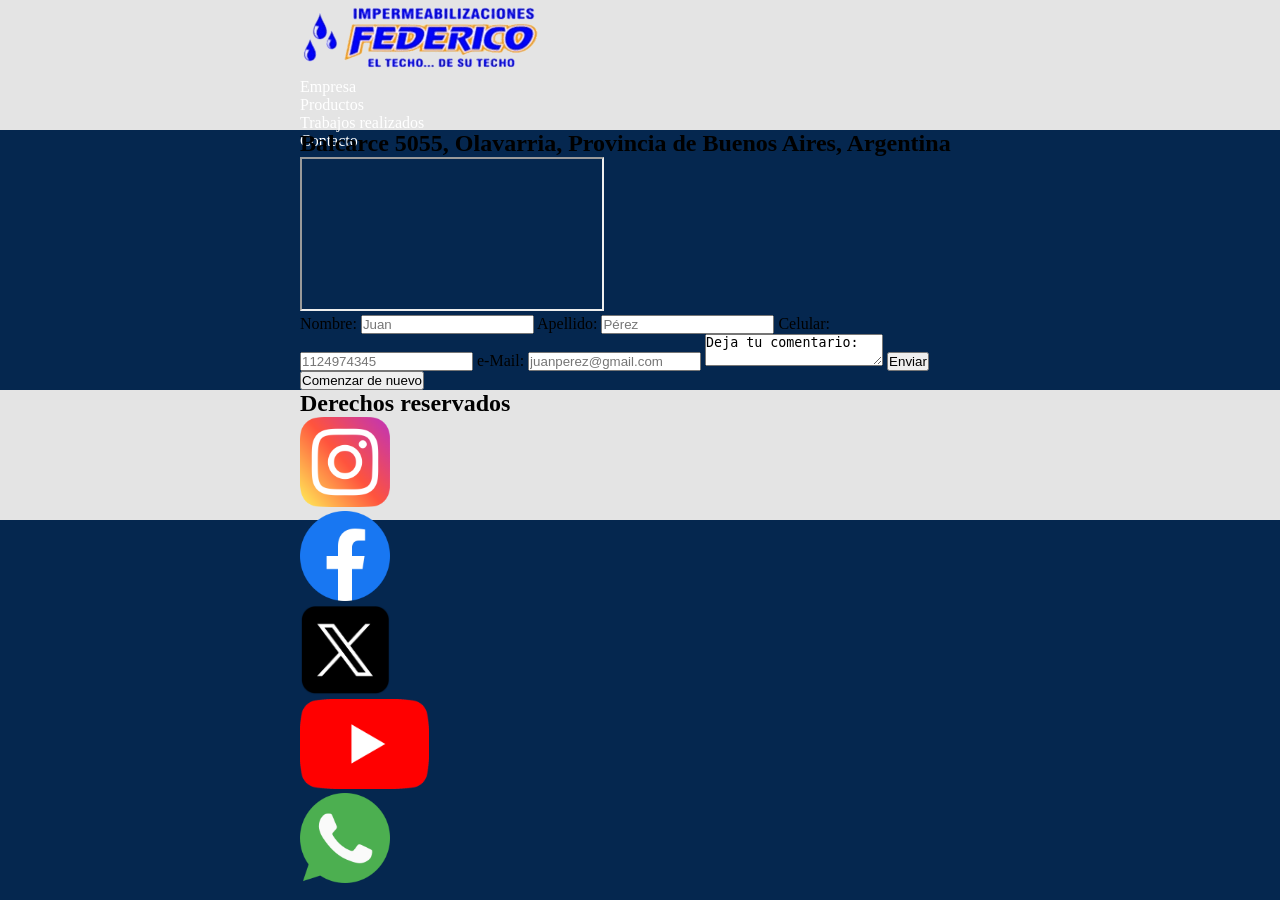
==== pages/contacto.html @ 958ae5ae "First commit of PreEntrega1FEDERICO" ====
<!DOCTYPE html>
<html lang="es-ar">

<head>
    <meta charset="UTF-8">
    <meta name="viewport" content="width=device-width, initial-scale=1.0">
    <title>Impermeabilizaciones Federico - Contacto</title>
    <link rel="stylesheet" href="../styles/styles.css">
</head>

<body>
    <header>
        <section class="margen">
            <a href="../index.html">
                <img src="../assets/logos/federicoLogoSP.png" alt="Logo de Impermeabilizaciones Federico">
            </a>
            <nav>
                <ul>
                    <li>
                        <a href="./empresa.html">Empresa</a>
                    </li>
                    <li>
                        <a href="./productos.html">Productos</a>
                    </li>
                    <li>
                        <a href="./trabajos.html">Trabajos realizados</a>
                    </li>
                    <li>
                        <a href="./contacto.html">Contacto</a>
                    </li>
                </ul>
            </nav>
        </section>
    </header>
    <main>
        <section class="margen">
            <article>
                <h2>Balcarce 5055, Olavarria, Provincia de Buenos Aires, Argentina</h2>
                <iframe
                    src="https://www.google.com/maps/embed?pb=!1m18!1m12!1m3!1d3190.0007997643816!2d-60.31307872415648!3d-36.91424527221489!2m3!1f0!2f0!3f0!3m2!1i1024!2i768!4f13.1!3m3!1m2!1s0x959445c58b6c4fb1%3A0x9a59f2b6dbb74afc!2sImpermeabilizaciones%20Federico!5e0!3m2!1sen!2sar!4v1769542263899!5m2!1sen!2sar"
                    allowfullscreen="" loading="lazy" referrerpolicy="no-referrer-when-downgrade"></iframe>
            </article>

            <form>
                <label>Nombre:</label>
                <input type="text" placeholder="Juan">

                <label>Apellido:</label>
                <input type="text" placeholder="Pérez">

                <label>Celular:</label>
                <input type="number" placeholder="1124974345">

                <label>e-Mail:</label>
                <input type="email" placeholder="juanperez@gmail.com">

                <textarea>Deja tu comentario:</textarea>

                <input type="submit" value="Enviar">
                <input type="reset" value="Comenzar de nuevo">

            </form>
        </section>
    </main>

    <footer>
        <section class="margen">
            <h2>Derechos reservados</h2>
            <nav>
                <ul>
                    <li>
                        <a href="https://www.instagram.com/" target="_blank">
                            <img src="../assets/logos/instagram.png" alt="Logo de Instagram" class="redes">
                        </a>
                    </li>
                    <li>
                        <a href="https://www.facebook.com/" target="_blank">
                            <img src="../assets/logos/facebook.png" alt="Logo de Facebook" class="redes">
                        </a>
                    </li>
                    <li>
                        <a href="https://www.x.com/" target="_blank">
                            <img src="../assets/logos/x.png" alt="Logo de X (Twitter)" class="redes">
                        </a>
                    </li>
                    <li>
                        <a href="https://www.youtube.com/" target="_blank">
                            <img src="../assets/logos/yt.png" alt="Logo de Youtube" class="redes">
                        </a>
                    </li>
                    <li>
                        <a href="https://web.whatsapp.com/" target="_blank">
                            <img src="../assets/logos/whatsapp.png" alt="Logo de Whatsapp" class="redes">
                        </a>
                    </li>
                </ul>
            </nav>
        </section>
    </footer>
</body>

</html>
---- styles/styles.css ----
@import url('https://fonts.googleapis.com/css2?family=Libre+Baskerville:ital,wght@0,400..700;1,400..700&display=swap');
/* reset */
*{
    margin: 0;
    padding: 0;
    box-sizing: border-box;
}
body{
    background-color: rgba(5, 39, 79, 1);
}
header, footer{
    background-color: rgb(228, 228, 228);
    height: 130px;
}
.margen{
    margin-left: 300px;
    margin-right: 300px;
}
/* .fondo{
    background: linear-gradient(to right, rgb(255, 255, 255), 60%, transparent), url(../assets/fondoRollos.jpeg);
    background-size: cover;
    background-position: center;
    height: auto;
} */

p{
    font-family: Libre Baskerville, serif;
    font-size: 1.5rem;
}

.logo{
    height: auto;
    width: 10vw;
}

li{
    list-style: none;
}

a{
    color: rgb(255, 255, 255);
    text-decoration: none;
}

.redes{
    height: 10vh;
    width: auto;
}
.trabajos{
    height: auto;
    width: 20vw;
}
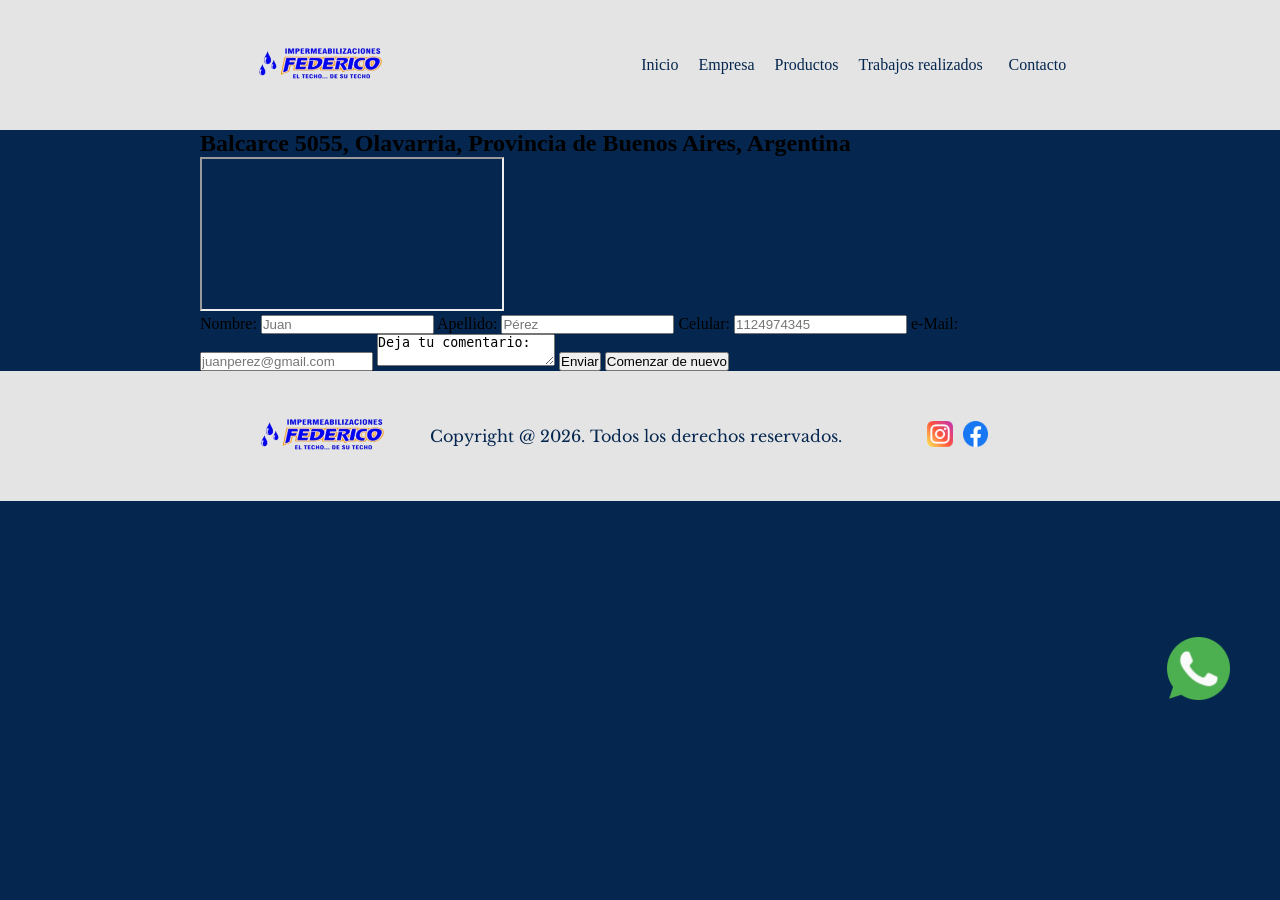
==== commit 6e705a67: "Agregue contenido al archivo index y a la seccion empresa, ademas los hice responsive para tablet" ====
--- a/pages/contacto.html
+++ b/pages/contacto.html
@@ -10,12 +10,17 @@
 
 <body>
     <header>
-        <section class="margen">
+        <section class="col-header2">
             <a href="../index.html">
-                <img src="../assets/logos/federicoLogoSP.png" alt="Logo de Impermeabilizaciones Federico">
+                <img src="../assets/logos/federicoLogoSP.png" alt="Logo de Impermeabilizaciones Federico" class="logo">
             </a>
+        </section>
+        <section class="col-header4">
             <nav>
-                <ul>
+                <ul class="barra">
+                    <li>
+                        <a href="../index.html">Inicio</a>
+                    </li>
                     <li>
                         <a href="./empresa.html">Empresa</a>
                     </li>
@@ -33,6 +38,9 @@
         </section>
     </header>
     <main>
+        <a href="https://www.whatsapp.com/" target="_blank">
+            <img src="../assets/logos/whatsapp.png" alt="Logo de whatsapp" class="wpp">
+        </a>
         <section class="margen">
             <article>
                 <h2>Balcarce 5055, Olavarria, Provincia de Buenos Aires, Argentina</h2>
@@ -64,33 +72,25 @@
     </main>
 
     <footer>
-        <section class="margen">
-            <h2>Derechos reservados</h2>
+        <section class="col-header2">
+            <a href="../index.html">
+                <img src="../assets/logos/federicoLogoSP.png" alt="Logo de Impermeabilizaciones Federico" class="logo">
+            </a>
+        </section>
+        <section class="col-header3">
+            <p>Copyright @ 2026. Todos los derechos reservados.</p>
+        </section>
+        <section class="col-header4">
             <nav>
-                <ul>
+                <ul class="redesPadre">
                     <li>
                         <a href="https://www.instagram.com/" target="_blank">
-                            <img src="../assets/logos/instagram.png" alt="Logo de Instagram" class="redes">
+                            <img src="../assets/logos/instagram.png" alt="Logo de Instagram">
                         </a>
                     </li>
                     <li>
                         <a href="https://www.facebook.com/" target="_blank">
-                            <img src="../assets/logos/facebook.png" alt="Logo de Facebook" class="redes">
-                        </a>
-                    </li>
-                    <li>
-                        <a href="https://www.x.com/" target="_blank">
-                            <img src="../assets/logos/x.png" alt="Logo de X (Twitter)" class="redes">
-                        </a>
-                    </li>
-                    <li>
-                        <a href="https://www.youtube.com/" target="_blank">
-                            <img src="../assets/logos/yt.png" alt="Logo de Youtube" class="redes">
-                        </a>
-                    </li>
-                    <li>
-                        <a href="https://web.whatsapp.com/" target="_blank">
-                            <img src="../assets/logos/whatsapp.png" alt="Logo de Whatsapp" class="redes">
+                            <img src="../assets/logos/facebook.png" alt="Logo de Facebook">
                         </a>
                     </li>
                 </ul>
--- a/styles/styles.css
+++ b/styles/styles.css
@@ -1,21 +1,104 @@
 @import url('https://fonts.googleapis.com/css2?family=Libre+Baskerville:ital,wght@0,400..700;1,400..700&display=swap');
+
 /* reset */
-*{
+* {
     margin: 0;
     padding: 0;
     box-sizing: border-box;
 }
-body{
+
+body {
     background-color: rgba(5, 39, 79, 1);
 }
-header, footer{
+
+
+/* header{
+    display: flex;
+    justify-content: space-around;
+    align-items: center;
+    background-color: rgb(228, 228, 228);
+    width: 100vw;
+    height: 130px;
+    position: sticky;
+    top: 0;
+} */
+header {
+    display: grid;
+    grid-template-columns: repeat(5, 1fr);
+    /* grid-template-areas: "logo ul"; */
+    justify-items: center;
+    align-items: center;
+    background-color: rgb(228, 228, 228);
+    width: 100vw;
+    height: 130px;
+    position: sticky;
+    top: 0;
+    z-index: 1000;
+}
+
+.col-header2 {
+    grid-column: 2/3;
+}
+
+.col-header3 {
+    grid-column: 3/4;
+}
+
+.col-header4 {
+    grid-column: 4/5;
+}
+
+.col-header3 p {
+    color: rgb(5, 39, 79);
+    width: 420px;
+}
+
+.barra {
+    display: flex;
+    gap: 20px;
+}
+
+.barra a {
+    color: rgb(5, 39, 79);
+}
+
+.barra li:nth-child(4) {
+    width: 130px;
+}
+
+footer {
+    display: grid;
+    grid-template-columns: repeat(5, 1fr);
+    justify-items: center;
+    align-items: center;
     background-color: rgb(228, 228, 228);
     height: 130px;
 }
-.margen{
-    margin-left: 300px;
-    margin-right: 300px;
-}
+
+.margen {
+    /* equivale a 300px, si 1920px = 100vw, 300px = 15.625 */
+    padding-left: 15.625vw;
+    padding-right: 15.625vw;
+}
+
+#alto {
+    height: 500px;
+    display: flex;
+    flex-flow: column wrap;
+    justify-content: space-around;
+    align-items: center;
+    text-align: center;
+}
+
+#m-alto {
+    height: 600px;
+    display: flex;
+    flex-flow: column wrap;
+    justify-content: space-around;
+    align-items: center;
+    text-align: center;
+}
+
 /* .fondo{
     background: linear-gradient(to right, rgb(255, 255, 255), 60%, transparent), url(../assets/fondoRollos.jpeg);
     background-size: cover;
@@ -23,30 +106,497 @@
     height: auto;
 } */
 
-p{
+h1 {
     font-family: Libre Baskerville, serif;
-    font-size: 1.5rem;
-}
-
-.logo{
+    color: white;
+    font-size: 32px;
+}
+
+p {
+    font-family: Libre Baskerville, serif;
+    font-size: 1rem;
+    color: white;
+}
+
+.cta {
+    display: block;
+    height: 45px;
+    width: 250px;
+    background-color: rgb(227, 129, 0);
+    border-radius: 10px;
+    padding: 10px 50px;
+    text-decoration: none;
+    color: white;
+    /* transition: 0.5s; */
+    cursor: pointer;
+    align-content: center;
+}
+
+.proveedores {
+    background-color: white;
+}
+
+.logo {
     height: auto;
     width: 10vw;
 }
 
-li{
+li {
     list-style: none;
 }
 
-a{
+a {
     color: rgb(255, 255, 255);
     text-decoration: none;
 }
 
-.redes{
-    height: 10vh;
-    width: auto;
-}
-.trabajos{
+.trabajos {
     height: auto;
     width: 20vw;
+}
+
+.wpp {
+    position: fixed;
+    height: 7vh;
+    width: auto;
+    bottom: 200px;
+    right: 50px;
+}
+
+.cajita {
+    /* height: 400px; */
+    display: flex;
+    justify-content: space-evenly;
+    gap: 30px;
+    /* margin: 20px; */
+
+}
+
+.caja {
+    display: flex;
+    justify-content: space-evenly;
+    gap: 30px;
+
+}
+
+.cajita2 {
+    width: 7.2vw;
+    text-align: center;
+    /* margin: 20px; */
+}
+
+.cajita3 {
+    display: flex;
+    flex-flow: column wrap;
+    justify-content: center;
+    align-items: center;
+    width: 20.8vw;
+    text-align: justify;
+    /* margin: 15px; */
+}
+
+.redesPadre {
+    display: flex;
+    gap: 10px;
+}
+
+.redesPadre img {
+    height: 2vw;
+    width: 2vw;
+}
+
+.prov-img {
+    display: flex;
+    flex-flow: row wrap;
+    gap: 200px;
+}
+
+.columna {
+    display: flex;
+    flex-flow: column wrap;
+    gap: 70px;
+}
+
+/* --------------------------------------------------- EMPRESA */
+.empresa {
+    background-color: white;
+    height: 60vh;
+    display: grid;
+    grid-template-columns: repeat(5, 1fr);
+    grid-template-rows: repeat(5, 1fr);
+    /* justify-items: center; */
+    align-items: center;
+    column-gap: 50px;
+}
+
+.empresa h1 {
+    position: relative;
+    display: inline-block;
+    color: rgb(5, 39, 79);
+    grid-column: 2/3;
+    grid-row: 2/3;
+    /* border-bottom: 3px solid rgb(227, 129, 0); */
+}
+
+.empresa h1::after {
+    content: "";
+    position: absolute;
+    left: 0;
+    bottom: -8px;
+    width: 20%;
+    height: 3px;
+    background-color: rgb(227, 129, 0);
+    border-radius: 2px;
+}
+
+.empresa p {
+    color: rgb(49, 49, 49);
+    width: 380px;
+    grid-column: 2/3;
+    grid-row: 3/4;
+    text-align: justify;
+    border-bottom: 3px solid rgb(228, 228, 228);
+    padding-bottom: 60px;
+}
+
+.empresa img {
+    width: 700px;
+    height: auto;
+    grid-column: 3/5;
+    grid-row: 2/5;
+}
+
+.empresa1 {
+    height: 60vh;
+    display: grid;
+    grid-template-columns: repeat(5, 1fr);
+    grid-template-rows: repeat(5, 1fr);
+    justify-items: center;
+    align-items: start;
+    column-gap: 20px;
+}
+
+.empresa1 h2 {
+    color: white;
+}
+
+.titulo {
+    grid-column: 3/4;
+    grid-row: 2/3;
+    color: white;
+}
+
+.celda1 {
+    width: 300px;
+    grid-column: 2/3;
+    grid-row: 3/4;
+    text-align: center;
+    border-right: 3px solid rgb(103, 103, 103);
+    padding-right: 20px;
+}
+
+.celda1 img,
+.celda2 img,
+.celda3 img,
+.celda1 h2,
+.celda2 h2,
+.celda3 h2 {
+    margin-bottom: 20px;
+}
+
+.celda2 {
+    width: 400px;
+    grid-column: 3/4;
+    grid-row: 3/4;
+    text-align: center;
+}
+
+.celda3 {
+    width: 300px;
+    grid-column: 4/5;
+    grid-row: 3/4;
+    text-align: center;
+    border-left: 3px solid rgb(103, 103, 103);
+    padding-left: 20px;
+}
+
+.empresa2 {
+    background-color: white;
+    height: 60vh;
+    display: grid;
+    grid-template-columns: repeat(5, 1fr);
+    grid-template-rows: repeat(5, 1fr);
+    /* justify-items: center; */
+    align-items: center;
+    column-gap: 50px;
+}
+
+.empresa2 h2 {
+    position: relative;
+    display: inline-block;
+    color: rgb(5, 39, 79);
+    grid-column: 2/3;
+    grid-row: 2/3;
+    /* border-bottom: 3px solid rgb(227, 129, 0); */
+}
+
+.empresa2 h2::after {
+    content: "";
+    position: absolute;
+    left: 0;
+    bottom: -8px;
+    width: 20%;
+    height: 3px;
+    background-color: rgb(227, 129, 0);
+    border-radius: 2px;
+}
+
+.empresa2 p {
+    color: rgb(49, 49, 49);
+    width: 380px;
+    grid-column: 2/3;
+    grid-row: 3/4;
+    text-align: justify;
+    border-bottom: 3px solid rgb(228, 228, 228);
+    padding-bottom: 60px;
+}
+
+.empresa2 img {
+    width: 700px;
+    height: auto;
+    grid-column: 3/5;
+    grid-row: 2/5;
+}
+
+.empresa3 {
+    background-color: rgb(237, 237, 237);
+    height: 110vh;
+    display: grid;
+    grid-template-columns: repeat(5, 1fr);
+    grid-template-rows: repeat(5, 1fr);
+    justify-items: center;
+    align-items: start;
+    column-gap: 20px;
+}
+
+.empresa3 h2 {
+    grid-column: 3/4;
+    grid-row: 2/3;
+    color: rgb(5, 39, 79);
+}
+
+.empresa3 p {
+    grid-column: 2/5;
+    grid-row: 3/4;
+    color: rgb(49, 49, 49);
+}
+
+.empresa3 video {
+    height: 690px;
+    width: auto;
+}
+
+.vid1 {
+    grid-column: 2/3;
+    grid-row: 4/5;
+}
+
+.vid2 {
+    grid-column: 3/4;
+    grid-row: 4/5;
+}
+
+.vid3 {
+    grid-column: 4/5;
+    grid-row: 4/5;
+}
+
+
+/* --------------------------------------------TABLET */
+
+@media (min-width: 480px) and (max-width: 960px) {
+    header {
+        display: flex;
+        flex-direction: column;
+        justify-content: center;
+        gap: 20px;
+    }
+
+    footer {
+        display: flex;
+        flex-direction: column;
+        justify-content: center;
+        gap: 20px;
+        height: 170px;
+    }
+
+    .logo {
+        width: 30vw;
+    }
+
+    h1 {
+        font-size: 16px;
+    }
+
+    h2 {
+        font-size: 14px;
+    }
+
+    p {
+        font-size: 12px;
+    }
+
+    .columna img {
+        width: 160px;
+        margin-bottom: 30px;
+    }
+
+    .prov-img {
+        display: inline;
+        gap: 0;
+    }
+
+    .columna {
+        flex-flow: nowrap;
+    }
+
+
+    .cajita2 {
+        width: 20vw;
+    }
+
+    .cajita2 img {
+        width: 60px;
+        margin-bottom: 15px;
+
+    }
+
+    .cajita3 img {
+        width: 300px;
+
+    }
+
+    .col-header3 p {
+        width: 310px;
+    }
+
+    #alto {
+        justify-content: space-evenly;
+    }
+
+    #m-alto {
+        height: 1000px;
+    }
+
+    .caja {
+        display: block;
+        width: 300px;
+    }
+
+    .cajita3 {
+        width: 300px;
+        margin-bottom: 30px;
+    }
+
+    /* -------------------------------seccion empresa */
+    .empresa {
+        grid-template-columns: repeat(3, 1fr);
+        grid-template-rows: repeat(6, 1fr);
+    }
+
+    .empresa img {
+        width: 350px;
+        grid-column: 2/3;
+        grid-row: 5/6;
+    }
+
+    .empresa1 {
+        height: 80vh;
+        grid-template-columns: repeat(3, 1fr);
+        grid-template-rows: repeat(6, 1fr);
+        row-gap: 30px;
+    }
+
+    .titulo {
+        grid-column: 2/3;
+    }
+
+    .celda1 {
+        border-right: none;
+        padding-right: 0;
+        padding-bottom: 20px;
+        border-bottom: 3px solid rgb(103, 103, 103);
+    }
+
+    .celda2 {
+        grid-column: 2/3;
+        grid-row: 4/5;
+    }
+
+    .celda3 {
+        grid-column: 2/3;
+        grid-row: 5/6;
+        border-left: none;
+        padding-left: 0;
+        padding-top: 20px;
+        border-top: 3px solid rgb(103, 103, 103);
+    }
+
+    .empresa2 {
+        grid-template-columns: repeat(3, 1fr);
+        grid-template-rows: repeat(6, 1fr);
+    }
+
+    .empresa2 img {
+        width: 350px;
+        grid-column: 2/3;
+        grid-row: 5/6;
+    }
+
+    .empresa3 {
+        height: 250vh;
+        grid-template-columns: repeat(3, 1fr);
+        grid-template-rows: repeat(7, 1fr);
+    }
+
+    .empresa3 h2 {
+        grid-column: 2/3;
+        grid-row: 2/3;
+    }
+
+    .empresa3 p {
+        grid-column: 2/3;
+        grid-row: 3/4;
+    }
+
+    .empresa3 video {
+        height: auto;
+        width: 350px;
+        margin-bottom: 20px;
+    }
+
+    .vid1 {
+        grid-column: 2/3;
+        grid-row: 4/5;
+    }
+
+    .vid2 {
+        grid-column: 2/3;
+        grid-row: 5/6;
+    }
+
+    .vid3 {
+        grid-column: 2/3;
+        grid-row: 6/7;
+    }
+
+}
+
+
+
+/* --------------------------------------------MOBILE */
+@media (min-width: 300px) and (max-width: 479px) {
+    /* main {
+        height: 200vh;
+    } */
 }
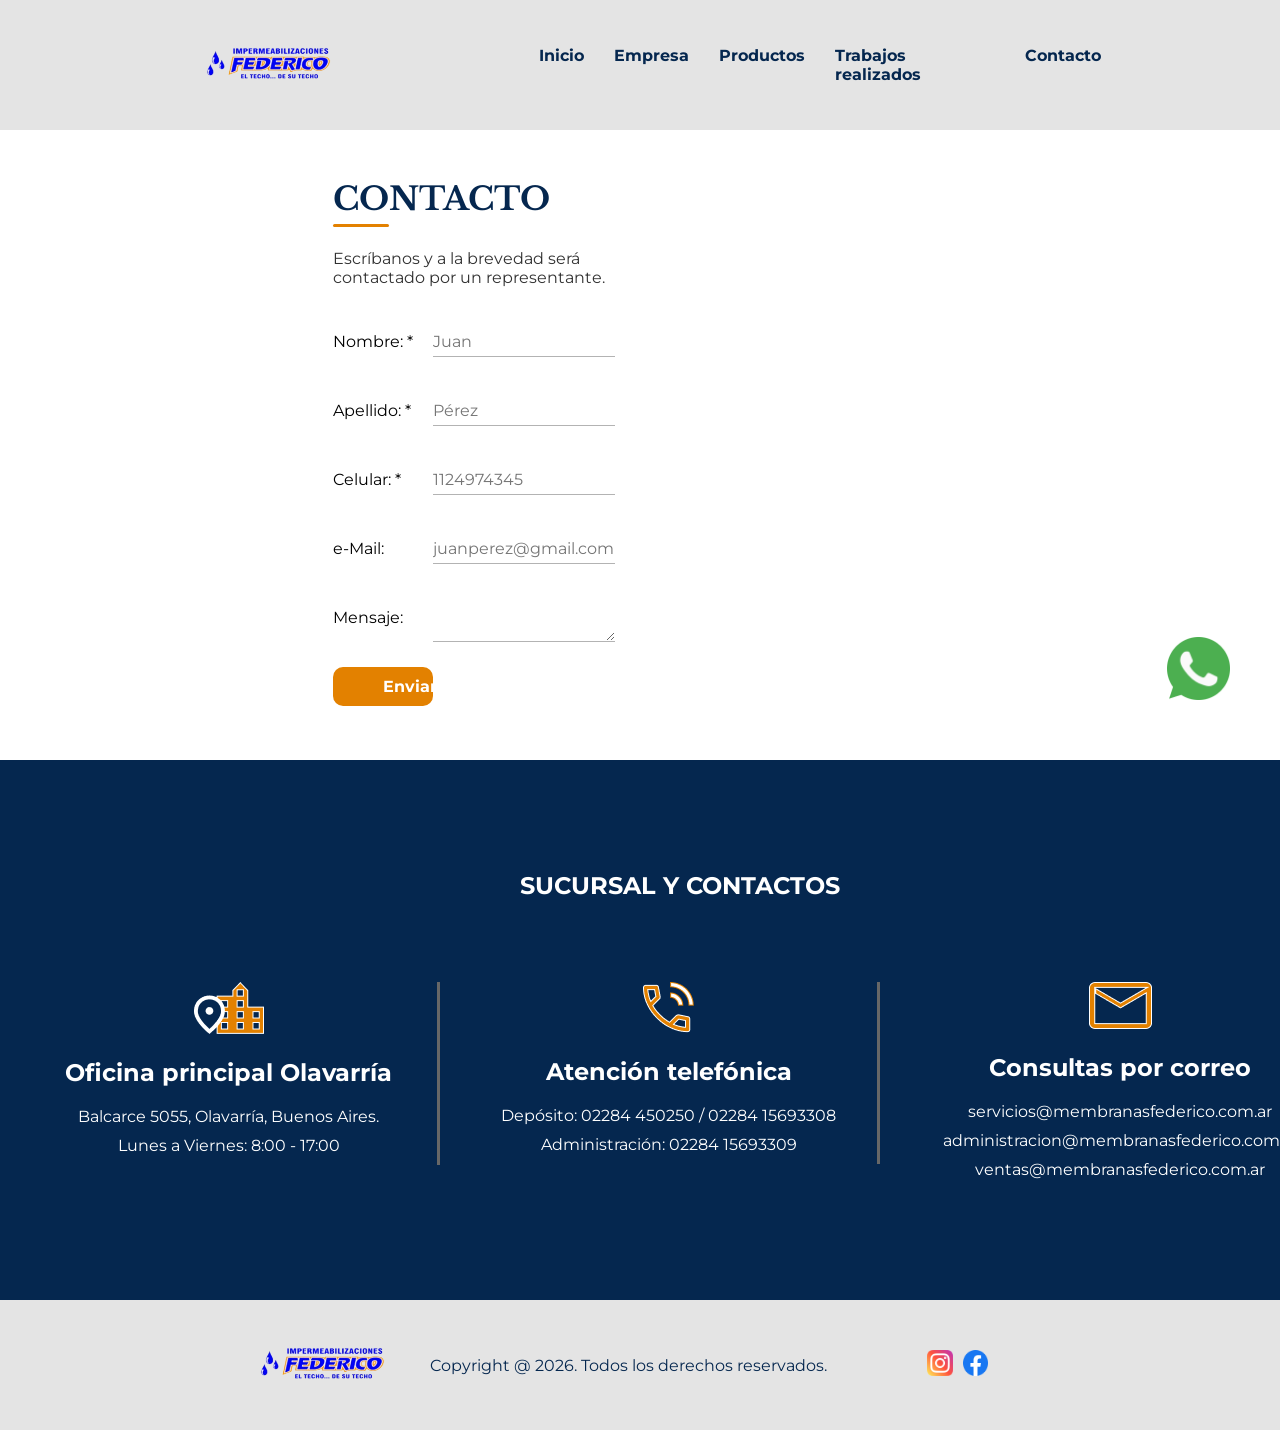
==== commit 485d7aa3: "Se agrego el contenido faltanta, asi como tambien esta aplicado el responsive en todas las paginas" ====
--- a/pages/contacto.html
+++ b/pages/contacto.html
@@ -5,7 +5,8 @@
     <meta charset="UTF-8">
     <meta name="viewport" content="width=device-width, initial-scale=1.0">
     <title>Impermeabilizaciones Federico - Contacto</title>
-    <link rel="stylesheet" href="../styles/styles.css">
+    <!-- <link rel="stylesheet" href="../styles/styles.css"> -->
+    <link rel="stylesheet" href="../style2.css">
 </head>
 
 <body>
@@ -41,33 +42,57 @@
         <a href="https://www.whatsapp.com/" target="_blank">
             <img src="../assets/logos/whatsapp.png" alt="Logo de whatsapp" class="wpp">
         </a>
-        <section class="margen">
-            <article>
-                <h2>Balcarce 5055, Olavarria, Provincia de Buenos Aires, Argentina</h2>
-                <iframe
-                    src="https://www.google.com/maps/embed?pb=!1m18!1m12!1m3!1d3190.0007997643816!2d-60.31307872415648!3d-36.91424527221489!2m3!1f0!2f0!3f0!3m2!1i1024!2i768!4f13.1!3m3!1m2!1s0x959445c58b6c4fb1%3A0x9a59f2b6dbb74afc!2sImpermeabilizaciones%20Federico!5e0!3m2!1sen!2sar!4v1769542263899!5m2!1sen!2sar"
-                    allowfullscreen="" loading="lazy" referrerpolicy="no-referrer-when-downgrade"></iframe>
-            </article>
+        <section class="contacto1">
+            <h1>CONTACTO</h1>
+            <p>Escríbanos y a la brevedad será contactado por un representante.</p>
+            <iframe
+                src="https://www.google.com/maps/embed?pb=!1m18!1m12!1m3!1d3190.0007997643816!2d-60.31307872415648!3d-36.91424527221489!2m3!1f0!2f0!3f0!3m2!1i1024!2i768!4f13.1!3m3!1m2!1s0x959445c58b6c4fb1%3A0x9a59f2b6dbb74afc!2sImpermeabilizaciones%20Federico!5e0!3m2!1sen!2sar!4v1769542263899!5m2!1sen!2sar"
+                allowfullscreen="" loading="lazy" referrerpolicy="no-referrer-when-downgrade">
+            </iframe>
 
             <form>
-                <label>Nombre:</label>
-                <input type="text" placeholder="Juan">
+                <label class="form_nombre">Nombre: *</label>
+                <input class="input_nombre" type="text" placeholder="Juan" required>
 
-                <label>Apellido:</label>
-                <input type="text" placeholder="Pérez">
+                <label class="form_apellido">Apellido: *</label>
+                <input class="input_apellido" type="text" placeholder="Pérez" required>
 
-                <label>Celular:</label>
-                <input type="number" placeholder="1124974345">
+                <label class="form_celular">Celular: *</label>
+                <input class="input_celular" type="number" placeholder="1124974345" required>
 
-                <label>e-Mail:</label>
-                <input type="email" placeholder="juanperez@gmail.com">
+                <label class="form_mail">e-Mail:</label>
+                <input class="input_mail" type="email" placeholder="juanperez@gmail.com">
 
-                <textarea>Deja tu comentario:</textarea>
+                <label class="form_msj">Mensaje:</label>
+                <textarea class="input_msj"></textarea>
 
-                <input type="submit" value="Enviar">
-                <input type="reset" value="Comenzar de nuevo">
-
+                <button class="enviar" type="submit">Enviar</button>
+                <!-- <input type="reset" value="Comenzar de nuevo"> -->
             </form>
+        </section>
+        <section class="contacto2">
+            <article class="contacto2_titulo">            
+                <h2>SUCURSAL Y CONTACTOS</h2>
+            </article>
+            <article class="contacto2_celda1">
+                <img src="../assets/logos/contacto/oficina1.png" alt="Ícono del año 1972">
+                <h2>Oficina principal Olavarría</h2>
+                <p>Balcarce 5055, Olavarría, Buenos Aires.</p>
+                <p>Lunes a Viernes:  8:00 - 17:00</p>
+            </article>
+            <article class="contacto2_celda2">
+                <img src="../assets/logos/contacto/telefono.png" alt="Ícono de 2 personas estrechando su mano">
+                <h2>Atención telefónica</h2>
+                <p>Depósito: 02284 450250 / 02284 15693308</p>
+                <p>Administración: 02284 15693309</p>
+            </article>
+            <article class="contacto2_celda3">
+                <img src="../assets/logos/contacto/correo.png" alt="Ícono de un camion llevando mercaderia">
+                <h2>Consultas por correo</h2>
+                <p>servicios@membranasfederico.com.ar</p>
+                <p>administracion@membranasfederico.com.ar</p>
+                <p>ventas@membranasfederico.com.ar</p>
+            </article>
         </section>
     </main>
 
--- a/styles/styles.css
+++ b/styles/styles.css
@@ -1,602 +1,7 @@
-@import url('https://fonts.googleapis.com/css2?family=Libre+Baskerville:ital,wght@0,400..700;1,400..700&display=swap');
-
-/* reset */
 * {
-    margin: 0;
-    padding: 0;
-    box-sizing: border-box;
+  margin: 0;
+  padding: 0;
+  box-sizing: border-box;
 }
 
-body {
-    background-color: rgba(5, 39, 79, 1);
-}
-
-
-/* header{
-    display: flex;
-    justify-content: space-around;
-    align-items: center;
-    background-color: rgb(228, 228, 228);
-    width: 100vw;
-    height: 130px;
-    position: sticky;
-    top: 0;
-} */
-header {
-    display: grid;
-    grid-template-columns: repeat(5, 1fr);
-    /* grid-template-areas: "logo ul"; */
-    justify-items: center;
-    align-items: center;
-    background-color: rgb(228, 228, 228);
-    width: 100vw;
-    height: 130px;
-    position: sticky;
-    top: 0;
-    z-index: 1000;
-}
-
-.col-header2 {
-    grid-column: 2/3;
-}
-
-.col-header3 {
-    grid-column: 3/4;
-}
-
-.col-header4 {
-    grid-column: 4/5;
-}
-
-.col-header3 p {
-    color: rgb(5, 39, 79);
-    width: 420px;
-}
-
-.barra {
-    display: flex;
-    gap: 20px;
-}
-
-.barra a {
-    color: rgb(5, 39, 79);
-}
-
-.barra li:nth-child(4) {
-    width: 130px;
-}
-
-footer {
-    display: grid;
-    grid-template-columns: repeat(5, 1fr);
-    justify-items: center;
-    align-items: center;
-    background-color: rgb(228, 228, 228);
-    height: 130px;
-}
-
-.margen {
-    /* equivale a 300px, si 1920px = 100vw, 300px = 15.625 */
-    padding-left: 15.625vw;
-    padding-right: 15.625vw;
-}
-
-#alto {
-    height: 500px;
-    display: flex;
-    flex-flow: column wrap;
-    justify-content: space-around;
-    align-items: center;
-    text-align: center;
-}
-
-#m-alto {
-    height: 600px;
-    display: flex;
-    flex-flow: column wrap;
-    justify-content: space-around;
-    align-items: center;
-    text-align: center;
-}
-
-/* .fondo{
-    background: linear-gradient(to right, rgb(255, 255, 255), 60%, transparent), url(../assets/fondoRollos.jpeg);
-    background-size: cover;
-    background-position: center;
-    height: auto;
-} */
-
-h1 {
-    font-family: Libre Baskerville, serif;
-    color: white;
-    font-size: 32px;
-}
-
-p {
-    font-family: Libre Baskerville, serif;
-    font-size: 1rem;
-    color: white;
-}
-
-.cta {
-    display: block;
-    height: 45px;
-    width: 250px;
-    background-color: rgb(227, 129, 0);
-    border-radius: 10px;
-    padding: 10px 50px;
-    text-decoration: none;
-    color: white;
-    /* transition: 0.5s; */
-    cursor: pointer;
-    align-content: center;
-}
-
-.proveedores {
-    background-color: white;
-}
-
-.logo {
-    height: auto;
-    width: 10vw;
-}
-
-li {
-    list-style: none;
-}
-
-a {
-    color: rgb(255, 255, 255);
-    text-decoration: none;
-}
-
-.trabajos {
-    height: auto;
-    width: 20vw;
-}
-
-.wpp {
-    position: fixed;
-    height: 7vh;
-    width: auto;
-    bottom: 200px;
-    right: 50px;
-}
-
-.cajita {
-    /* height: 400px; */
-    display: flex;
-    justify-content: space-evenly;
-    gap: 30px;
-    /* margin: 20px; */
-
-}
-
-.caja {
-    display: flex;
-    justify-content: space-evenly;
-    gap: 30px;
-
-}
-
-.cajita2 {
-    width: 7.2vw;
-    text-align: center;
-    /* margin: 20px; */
-}
-
-.cajita3 {
-    display: flex;
-    flex-flow: column wrap;
-    justify-content: center;
-    align-items: center;
-    width: 20.8vw;
-    text-align: justify;
-    /* margin: 15px; */
-}
-
-.redesPadre {
-    display: flex;
-    gap: 10px;
-}
-
-.redesPadre img {
-    height: 2vw;
-    width: 2vw;
-}
-
-.prov-img {
-    display: flex;
-    flex-flow: row wrap;
-    gap: 200px;
-}
-
-.columna {
-    display: flex;
-    flex-flow: column wrap;
-    gap: 70px;
-}
-
-/* --------------------------------------------------- EMPRESA */
-.empresa {
-    background-color: white;
-    height: 60vh;
-    display: grid;
-    grid-template-columns: repeat(5, 1fr);
-    grid-template-rows: repeat(5, 1fr);
-    /* justify-items: center; */
-    align-items: center;
-    column-gap: 50px;
-}
-
-.empresa h1 {
-    position: relative;
-    display: inline-block;
-    color: rgb(5, 39, 79);
-    grid-column: 2/3;
-    grid-row: 2/3;
-    /* border-bottom: 3px solid rgb(227, 129, 0); */
-}
-
-.empresa h1::after {
-    content: "";
-    position: absolute;
-    left: 0;
-    bottom: -8px;
-    width: 20%;
-    height: 3px;
-    background-color: rgb(227, 129, 0);
-    border-radius: 2px;
-}
-
-.empresa p {
-    color: rgb(49, 49, 49);
-    width: 380px;
-    grid-column: 2/3;
-    grid-row: 3/4;
-    text-align: justify;
-    border-bottom: 3px solid rgb(228, 228, 228);
-    padding-bottom: 60px;
-}
-
-.empresa img {
-    width: 700px;
-    height: auto;
-    grid-column: 3/5;
-    grid-row: 2/5;
-}
-
-.empresa1 {
-    height: 60vh;
-    display: grid;
-    grid-template-columns: repeat(5, 1fr);
-    grid-template-rows: repeat(5, 1fr);
-    justify-items: center;
-    align-items: start;
-    column-gap: 20px;
-}
-
-.empresa1 h2 {
-    color: white;
-}
-
-.titulo {
-    grid-column: 3/4;
-    grid-row: 2/3;
-    color: white;
-}
-
-.celda1 {
-    width: 300px;
-    grid-column: 2/3;
-    grid-row: 3/4;
-    text-align: center;
-    border-right: 3px solid rgb(103, 103, 103);
-    padding-right: 20px;
-}
-
-.celda1 img,
-.celda2 img,
-.celda3 img,
-.celda1 h2,
-.celda2 h2,
-.celda3 h2 {
-    margin-bottom: 20px;
-}
-
-.celda2 {
-    width: 400px;
-    grid-column: 3/4;
-    grid-row: 3/4;
-    text-align: center;
-}
-
-.celda3 {
-    width: 300px;
-    grid-column: 4/5;
-    grid-row: 3/4;
-    text-align: center;
-    border-left: 3px solid rgb(103, 103, 103);
-    padding-left: 20px;
-}
-
-.empresa2 {
-    background-color: white;
-    height: 60vh;
-    display: grid;
-    grid-template-columns: repeat(5, 1fr);
-    grid-template-rows: repeat(5, 1fr);
-    /* justify-items: center; */
-    align-items: center;
-    column-gap: 50px;
-}
-
-.empresa2 h2 {
-    position: relative;
-    display: inline-block;
-    color: rgb(5, 39, 79);
-    grid-column: 2/3;
-    grid-row: 2/3;
-    /* border-bottom: 3px solid rgb(227, 129, 0); */
-}
-
-.empresa2 h2::after {
-    content: "";
-    position: absolute;
-    left: 0;
-    bottom: -8px;
-    width: 20%;
-    height: 3px;
-    background-color: rgb(227, 129, 0);
-    border-radius: 2px;
-}
-
-.empresa2 p {
-    color: rgb(49, 49, 49);
-    width: 380px;
-    grid-column: 2/3;
-    grid-row: 3/4;
-    text-align: justify;
-    border-bottom: 3px solid rgb(228, 228, 228);
-    padding-bottom: 60px;
-}
-
-.empresa2 img {
-    width: 700px;
-    height: auto;
-    grid-column: 3/5;
-    grid-row: 2/5;
-}
-
-.empresa3 {
-    background-color: rgb(237, 237, 237);
-    height: 110vh;
-    display: grid;
-    grid-template-columns: repeat(5, 1fr);
-    grid-template-rows: repeat(5, 1fr);
-    justify-items: center;
-    align-items: start;
-    column-gap: 20px;
-}
-
-.empresa3 h2 {
-    grid-column: 3/4;
-    grid-row: 2/3;
-    color: rgb(5, 39, 79);
-}
-
-.empresa3 p {
-    grid-column: 2/5;
-    grid-row: 3/4;
-    color: rgb(49, 49, 49);
-}
-
-.empresa3 video {
-    height: 690px;
-    width: auto;
-}
-
-.vid1 {
-    grid-column: 2/3;
-    grid-row: 4/5;
-}
-
-.vid2 {
-    grid-column: 3/4;
-    grid-row: 4/5;
-}
-
-.vid3 {
-    grid-column: 4/5;
-    grid-row: 4/5;
-}
-
-
-/* --------------------------------------------TABLET */
-
-@media (min-width: 480px) and (max-width: 960px) {
-    header {
-        display: flex;
-        flex-direction: column;
-        justify-content: center;
-        gap: 20px;
-    }
-
-    footer {
-        display: flex;
-        flex-direction: column;
-        justify-content: center;
-        gap: 20px;
-        height: 170px;
-    }
-
-    .logo {
-        width: 30vw;
-    }
-
-    h1 {
-        font-size: 16px;
-    }
-
-    h2 {
-        font-size: 14px;
-    }
-
-    p {
-        font-size: 12px;
-    }
-
-    .columna img {
-        width: 160px;
-        margin-bottom: 30px;
-    }
-
-    .prov-img {
-        display: inline;
-        gap: 0;
-    }
-
-    .columna {
-        flex-flow: nowrap;
-    }
-
-
-    .cajita2 {
-        width: 20vw;
-    }
-
-    .cajita2 img {
-        width: 60px;
-        margin-bottom: 15px;
-
-    }
-
-    .cajita3 img {
-        width: 300px;
-
-    }
-
-    .col-header3 p {
-        width: 310px;
-    }
-
-    #alto {
-        justify-content: space-evenly;
-    }
-
-    #m-alto {
-        height: 1000px;
-    }
-
-    .caja {
-        display: block;
-        width: 300px;
-    }
-
-    .cajita3 {
-        width: 300px;
-        margin-bottom: 30px;
-    }
-
-    /* -------------------------------seccion empresa */
-    .empresa {
-        grid-template-columns: repeat(3, 1fr);
-        grid-template-rows: repeat(6, 1fr);
-    }
-
-    .empresa img {
-        width: 350px;
-        grid-column: 2/3;
-        grid-row: 5/6;
-    }
-
-    .empresa1 {
-        height: 80vh;
-        grid-template-columns: repeat(3, 1fr);
-        grid-template-rows: repeat(6, 1fr);
-        row-gap: 30px;
-    }
-
-    .titulo {
-        grid-column: 2/3;
-    }
-
-    .celda1 {
-        border-right: none;
-        padding-right: 0;
-        padding-bottom: 20px;
-        border-bottom: 3px solid rgb(103, 103, 103);
-    }
-
-    .celda2 {
-        grid-column: 2/3;
-        grid-row: 4/5;
-    }
-
-    .celda3 {
-        grid-column: 2/3;
-        grid-row: 5/6;
-        border-left: none;
-        padding-left: 0;
-        padding-top: 20px;
-        border-top: 3px solid rgb(103, 103, 103);
-    }
-
-    .empresa2 {
-        grid-template-columns: repeat(3, 1fr);
-        grid-template-rows: repeat(6, 1fr);
-    }
-
-    .empresa2 img {
-        width: 350px;
-        grid-column: 2/3;
-        grid-row: 5/6;
-    }
-
-    .empresa3 {
-        height: 250vh;
-        grid-template-columns: repeat(3, 1fr);
-        grid-template-rows: repeat(7, 1fr);
-    }
-
-    .empresa3 h2 {
-        grid-column: 2/3;
-        grid-row: 2/3;
-    }
-
-    .empresa3 p {
-        grid-column: 2/3;
-        grid-row: 3/4;
-    }
-
-    .empresa3 video {
-        height: auto;
-        width: 350px;
-        margin-bottom: 20px;
-    }
-
-    .vid1 {
-        grid-column: 2/3;
-        grid-row: 4/5;
-    }
-
-    .vid2 {
-        grid-column: 2/3;
-        grid-row: 5/6;
-    }
-
-    .vid3 {
-        grid-column: 2/3;
-        grid-row: 6/7;
-    }
-
-}
-
-
-
-/* --------------------------------------------MOBILE */
-@media (min-width: 300px) and (max-width: 479px) {
-    /* main {
-        height: 200vh;
-    } */
-}+/*# sourceMappingURL=styles.css.map */
--- a/style2.css
+++ b/style2.css
@@ -0,0 +1,1903 @@
+@import url('https://fonts.googleapis.com/css2?family=Libre+Baskerville:ital,wght@0,400..700;1,400..700&display=swap');
+@import url("https://fonts.googleapis.com/css2?family=Montserrat:ital,wght@0,100..900;1,100..900&display=swap");
+
+/* reset */
+* {
+    margin: 0;
+    padding: 0;
+    box-sizing: border-box;
+}
+
+body {
+    background-color: rgba(5, 39, 79, 1);
+}
+
+
+/* header{
+    display: flex;
+    justify-content: space-around;
+    align-items: center;
+    background-color: rgb(228, 228, 228);
+    width: 100vw;
+    height: 130px;
+    position: sticky;
+    top: 0;
+} */
+header {
+    display: grid;
+    grid-template-columns: repeat(5, 1fr);
+    /* grid-template-areas: "logo ul"; */
+    justify-items: center;
+    align-items: center;
+    background-color: rgb(228, 228, 228);
+    width: 100vw;
+    height: 130px;
+    position: sticky;
+    top: 0;
+    z-index: 1000;
+}
+
+.col-header2 {
+    grid-column: 2/3;
+}
+
+.col-header3 {
+    grid-column: 3/4;
+}
+
+.col-header4 {
+    grid-column: 4/5;
+}
+
+.col-header3 p {
+    color: rgb(5, 39, 79);
+    width: 420px;
+}
+
+.barra {
+    display: flex;
+    gap: 30px;
+}
+
+.barra a {
+    color: rgb(5, 39, 79);
+}
+
+.barra a:hover {
+    color: rgb(227, 129, 0);
+}
+
+.barra li:nth-child(4) {
+    width: 160px;
+}
+
+footer {
+    display: grid;
+    grid-template-columns: repeat(5, 1fr);
+    justify-items: center;
+    align-items: center;
+    background-color: rgb(228, 228, 228);
+    height: 130px;
+}
+
+/* .margen {
+    equivale a 300px, si 1920px = 100vw, 300px = 15.625
+    padding-left: 15.625vw;
+    padding-right: 15.625vw;
+}
+
+#alto {
+    height: 500px;
+    display: flex;
+    flex-flow: column wrap;
+    justify-content: space-around;
+    align-items: center;
+    text-align: center;
+}
+
+#m-alto {
+    height: 600px;
+    display: flex;
+    flex-flow: column wrap;
+    justify-content: space-around;
+    align-items: center;
+    text-align: center;
+} */
+
+
+
+
+/* .fondo{
+    background: linear-gradient(to right, rgb(255, 255, 255), 60%, transparent), url(../assets/fondoRollos.jpeg);
+    background-size: cover;
+    background-position: center;
+    height: auto;
+} */
+
+h1 {
+    font-family: Libre Baskerville, serif;
+    color: white;
+    font-size: 32px;
+}
+
+h2 {
+    font-size: 1.5rem;
+}
+
+p {
+    font-family: Montserrat, sans-serif;
+    font-size: 1rem;
+    color: white;
+}
+
+h2,
+a {
+    font-family: Montserrat, sans-serif;
+    font-weight: bold;
+}
+
+label,
+input,
+textarea,
+button {
+    font-family: Montserrat, sans-serif;
+    font-size: 1rem;
+}
+
+h5 {
+    font-family: Montserrat, sans-serif;
+}
+
+.proveedores {
+    background-color: white;
+}
+
+.logo {
+    height: auto;
+    width: 10vw;
+}
+
+li {
+    list-style: none;
+}
+
+a {
+    color: rgb(255, 255, 255);
+    text-decoration: none;
+}
+
+.trabajos {
+    height: auto;
+    width: 20vw;
+}
+
+.wpp {
+    position: fixed;
+    height: 7vh;
+    width: auto;
+    bottom: 200px;
+    right: 50px;
+}
+
+/* --------------------------------------------------------------SECCION A - home*/
+.seccion-a {
+    height: 60vh;
+    /* width: 100vw; */
+    display: grid;
+    grid-template-columns: repeat(5, 1fr);
+    grid-template-rows: repeat(9, 1fr);
+    justify-items: center;
+    align-items: center;
+}
+
+.seccion-a h1 {
+    grid-column: 2/5;
+    grid-row: 2/3;
+}
+
+.subtit {
+    grid-column: 2/5;
+    grid-row: 3/4;
+}
+
+.grupo1-img {
+    grid-column: 2/3;
+    grid-row: 5/6;
+}
+
+.grupo1-p {
+    grid-column: 2/3;
+    grid-row: 6/7;
+    text-align: center;
+    width: 150px;
+
+}
+
+.grupo2-img {
+    grid-column: 3/4;
+    grid-row: 5/6;
+}
+
+.grupo2-p {
+    grid-column: 3/4;
+    grid-row: 6/7;
+    text-align: center;
+    width: 150px;
+}
+
+.grupo3-img {
+    grid-column: 4/5;
+    grid-row: 5/6;
+}
+
+.grupo3-p {
+    grid-column: 4/5;
+    grid-row: 6/7;
+    text-align: center;
+    width: 150px;
+
+}
+
+.cta {
+    grid-column: 3/4;
+    grid-row: 8/9;
+    display: block;
+    height: 45px;
+    width: 250px;
+    background-color: rgb(227, 129, 0);
+    border-radius: 10px;
+    padding: 10px 50px;
+    text-decoration: none;
+    color: white;
+    cursor: pointer;
+    align-content: center;
+    text-align: center;
+    position: relative;
+    overflow: hidden;
+    transition: color 0.5s ease;
+    z-index: 1;
+}
+
+.cta::before {
+    content: "";
+    position: absolute;
+    width: 120%;
+    height: 0%;
+    left: -10%;
+    bottom: 0;
+    background: white;
+    transition: height 1.2s ease;
+    z-index: -1;
+    border-radius: 50% 50% 0 0;
+}
+
+.cta:hover::before {
+    height: 180%;
+}
+
+.cta:hover {
+    color: rgb(227, 129, 0);
+}
+
+/* -------------------------------------------------------------------SECCION B - home*/
+.seccion-b {
+    background-color: white;
+    display: grid;
+    grid-template-columns: repeat(5, 1fr);
+    grid-template-rows: repeat(6, 1fr);
+    height: 40vh;
+    justify-items: center;
+    align-items: center;
+    row-gap: 20px;
+}
+
+.seccion-b h2 {
+    position: relative;
+    color: rgb(5, 39, 79);
+    grid-column: 3/4;
+    grid-row: 2/3;
+}
+
+.seccion-b h2::after {
+    content: "";
+    position: absolute;
+    left: 30%;
+    bottom: -8px;
+    width: 40%;
+    height: 3px;
+    background-color: rgb(5, 39, 79);
+    ;
+    border-radius: 2px;
+}
+
+.img1 {
+    height: 90px;
+    grid-column: 2/3;
+    grid-row: 4/5;
+}
+
+.img2 {
+    height: 90px;
+    grid-column: 2/3;
+    grid-row: 5/6;
+}
+
+.img3 {
+    height: 90px;
+    grid-column: 3/4;
+    grid-row: 4/5;
+}
+
+.img4 {
+    height: 90px;
+    grid-column: 3/4;
+    grid-row: 5/6;
+}
+
+.img5 {
+    height: 90px;
+    grid-column: 4/5;
+    grid-row: 4/5;
+}
+
+.img6 {
+    height: 90px;
+    grid-column: 4/5;
+    grid-row: 5/6;
+}
+
+/* -------------------------------------------------------------------SECCION C - home*/
+.seccion-c {
+    height: 80vh;
+    display: grid;
+    grid-template-columns: repeat(5, 1fr);
+    grid-template-rows: repeat(6, 1fr);
+    justify-items: center;
+    align-items: center;
+    column-gap: 50px;
+    row-gap: 20px;
+    text-align: justify;
+}
+
+.serv {
+    color: white;
+    position: relative;
+    grid-column: 3/4;
+    grid-row: 2/3;
+}
+
+.serv::after {
+    content: "";
+    position: absolute;
+    left: 30%;
+    bottom: -8px;
+    width: 40%;
+    height: 3px;
+    background-color: white;
+    border-radius: 2px;
+}
+
+/* ----------------venta----------- */
+.h2-venta {
+    color: white;
+    grid-column: 2/3;
+    grid-row: 3/4;
+}
+
+.p-venta {
+    border-top: 3px solid rgb(227, 129, 0);
+    padding-top: 50px;
+    grid-column: 2/3;
+    grid-row: 4/5;
+}
+
+.img-venta {
+    grid-column: 2/3;
+    grid-row: 5/6;
+}
+
+/* ----------------colocacion----------- */
+.h2-coloc {
+    color: white;
+    grid-column: 3/4;
+    grid-row: 3/4;
+}
+
+.p-coloc {
+    border-top: 3px solid rgb(227, 129, 0);
+    padding-top: 50px;
+    grid-column: 3/4;
+    grid-row: 4/5;
+}
+
+.img-coloc {
+    grid-column: 3/4;
+    grid-row: 5/6;
+}
+
+/* -----------------asesoramiento---------- */
+.h2-ases {
+    color: white;
+    grid-column: 4/5;
+    grid-row: 3/4;
+}
+
+.p-ases {
+    border-top: 3px solid rgb(227, 129, 0);
+    padding-top: 50px;
+    grid-column: 4/5;
+    grid-row: 4/5;
+}
+
+.img-ases {
+    grid-column: 4/5;
+    grid-row: 5/6;
+}
+
+
+.redesPadre {
+    display: flex;
+    gap: 10px;
+}
+
+.redesPadre img {
+    height: 2vw;
+    width: 2vw;
+}
+
+/* --------------------------------------------------- EMPRESA */
+.empresa {
+    background-color: white;
+    height: 60vh;
+    display: grid;
+    grid-template-columns: repeat(5, 1fr);
+    grid-template-rows: repeat(5, 1fr);
+    /* justify-items: center; */
+    align-items: center;
+    column-gap: 50px;
+}
+
+.empresa h1 {
+    position: relative;
+    display: inline-block;
+    color: rgb(5, 39, 79);
+    grid-column: 2/3;
+    grid-row: 2/3;
+    /* border-bottom: 3px solid rgb(227, 129, 0); */
+}
+
+.empresa h1::after {
+    content: "";
+    position: absolute;
+    left: 0;
+    bottom: -8px;
+    width: 20%;
+    height: 3px;
+    background-color: rgb(227, 129, 0);
+    border-radius: 2px;
+}
+
+.empresa p {
+    color: rgb(49, 49, 49);
+    width: 380px;
+    grid-column: 2/3;
+    grid-row: 3/4;
+    text-align: justify;
+    border-bottom: 3px solid rgb(228, 228, 228);
+    padding-bottom: 60px;
+}
+
+.empresa img {
+    width: 700px;
+    height: auto;
+    grid-column: 3/5;
+    grid-row: 2/5;
+    /* transition: 2s all; */
+}
+
+.empresa1 {
+    height: 60vh;
+    display: grid;
+    grid-template-columns: repeat(5, 1fr);
+    grid-template-rows: repeat(5, 1fr);
+    justify-items: center;
+    align-items: start;
+    column-gap: 20px;
+}
+
+.empresa1 h2 {
+    color: white;
+}
+
+.titulo {
+    grid-column: 3/4;
+    grid-row: 2/3;
+    color: white;
+}
+
+.celda1 {
+    width: 300px;
+    grid-column: 2/3;
+    grid-row: 3/4;
+    text-align: center;
+    border-right: 3px solid rgb(103, 103, 103);
+    padding-right: 20px;
+}
+
+.celda1 img,
+.celda2 img,
+.celda3 img,
+.celda1 h2,
+.celda2 h2,
+.celda3 h2 {
+    margin-bottom: 20px;
+}
+
+.celda2 {
+    width: 400px;
+    grid-column: 3/4;
+    grid-row: 3/4;
+    text-align: center;
+}
+
+.celda3 {
+    width: 300px;
+    grid-column: 4/5;
+    grid-row: 3/4;
+    text-align: center;
+    border-left: 3px solid rgb(103, 103, 103);
+    padding-left: 20px;
+}
+
+.empresa2 {
+    background-color: white;
+    height: 60vh;
+    display: grid;
+    grid-template-columns: repeat(5, 1fr);
+    grid-template-rows: repeat(5, 1fr);
+    /* justify-items: center; */
+    align-items: center;
+    column-gap: 50px;
+}
+
+.empresa2 h2 {
+    position: relative;
+    display: inline-block;
+    color: rgb(5, 39, 79);
+    grid-column: 2/3;
+    grid-row: 2/3;
+    /* border-bottom: 3px solid rgb(227, 129, 0); */
+}
+
+.empresa2 h2::after {
+    content: "";
+    position: absolute;
+    left: 0;
+    bottom: -8px;
+    width: 20%;
+    height: 3px;
+    background-color: rgb(227, 129, 0);
+    border-radius: 2px;
+}
+
+.empresa2 p {
+    color: rgb(49, 49, 49);
+    width: 380px;
+    grid-column: 2/3;
+    grid-row: 3/4;
+    text-align: justify;
+    border-bottom: 3px solid rgb(228, 228, 228);
+    padding-bottom: 60px;
+}
+
+.empresa2 img {
+    width: 700px;
+    height: auto;
+    grid-column: 3/5;
+    grid-row: 2/5;
+}
+
+.empresa3 {
+    background-color: rgb(237, 237, 237);
+    height: 110vh;
+    display: grid;
+    grid-template-columns: repeat(5, 1fr);
+    grid-template-rows: repeat(5, 1fr);
+    justify-items: center;
+    align-items: start;
+    column-gap: 20px;
+}
+
+.empresa3 h2 {
+    grid-column: 3/4;
+    grid-row: 2/3;
+    color: rgb(5, 39, 79);
+}
+
+.empresa3 p {
+    grid-column: 2/5;
+    grid-row: 3/4;
+    color: rgb(49, 49, 49);
+}
+
+.empresa3 video {
+    height: 690px;
+    width: auto;
+}
+
+.vid1 {
+    grid-column: 2/3;
+    grid-row: 4/5;
+}
+
+.vid2 {
+    grid-column: 3/4;
+    grid-row: 4/5;
+}
+
+.vid3 {
+    grid-column: 4/5;
+    grid-row: 4/5;
+}
+
+/* ----------------------------------------------TRABAJOS REALIZADOS */
+
+.card {
+    width: 30rem;
+    border: none;
+    border-radius: 12px;
+    box-shadow: 0 20px 20px rgba(0, 0, 0, 0.08);
+    transition: transform 0.3s ease;
+}
+
+.card:hover {
+    transform: translateY(-5px);
+}
+
+.card p {
+    color: rgb(49, 49, 49);
+}
+
+.contenedor {
+    background-color: rgb(255, 255, 255);
+    display: grid;
+    grid-template-columns: repeat(4, 1fr);
+    grid-template-rows: repeat(8, 1fr);
+    height: 230vh;
+    gap: 30px;
+}
+
+.contenedor h1 {
+    position: relative;
+    grid-column: 2/3;
+    grid-row: 2/3;
+    color: rgb(5, 39, 79);
+}
+
+.contenedor h1::after {
+    content: "";
+    position: absolute;
+    left: 0;
+    bottom: -8px;
+    width: 20%;
+    height: 3px;
+    background-color: rgb(227, 129, 0);
+    border-radius: 2px;
+}
+
+.position-relative p {
+    color: white;
+}
+
+.etiqueta-localidad {
+    position: absolute;
+    top: 30px;
+    left: 20px;
+    background-color: rgb(5, 39, 79);
+    padding: 6px 40px;
+    font-weight: bold;
+    font-family: sans-serif;
+    font-size: 1.2rem;
+    z-index: 10;
+    /* sobre la imagen */
+}
+
+.p1 {
+    grid-column: 2/3;
+    grid-row: 3/4;
+    color: rgb(49, 49, 49);
+}
+
+.p2 {
+    grid-column: 2/4;
+    grid-row: 4/5;
+    color: rgb(49, 49, 49);
+}
+
+.card-img-top {
+    width: 100%;
+    height: 400px;
+    object-fit: cover;
+    /*hace q no se deforme la imagen*/
+    padding: 20px;
+}
+
+.card1 {
+    grid-column: 2/3;
+    grid-row: 5/6;
+}
+
+.card2 {
+    grid-column: 3/4;
+    grid-row: 5/6;
+}
+
+.card3 {
+    grid-column: 2/3;
+    grid-row: 6/7;
+}
+
+.card4 {
+    grid-column: 3/4;
+    grid-row: 6/7;
+}
+
+.card5 {
+    grid-column: 2/3;
+    grid-row: 7/8;
+}
+
+.btn {
+    background-color: rgb(255, 255, 255);
+    border: 2px solid rgb(227, 129, 0);
+    color: rgb(227, 129, 0);
+}
+
+.btn:hover {
+    background-color: rgb(227, 129, 0);
+    color: rgb(255, 255, 255);
+    border-color: rgb(227, 129, 0);
+}
+
+/* -----------------------------------------------CONTACTO */
+
+.contacto1 {
+    background-color: white;
+    display: grid;
+    grid-template-columns: repeat(4, 1fr);
+    grid-template-rows: repeat(5, 1fr);
+    height: 70vh;
+    column-gap: 50px;
+    row-gap: 30px;
+}
+
+.contacto1 h1 {
+    position: relative;
+    color: rgb(5, 39, 79);
+    grid-column: 2/3;
+    grid-row: 2/3;
+}
+
+.contacto1 h1::after {
+    content: "";
+    position: absolute;
+    left: 0;
+    bottom: -8px;
+    width: 20%;
+    height: 3px;
+    background-color: rgb(227, 129, 0);
+    border-radius: 2px;
+}
+
+.contacto1 p {
+    color: rgb(49, 49, 49);
+    grid-column: 2/3;
+    grid-row: 3/4;
+}
+
+.contacto1 iframe {
+    grid-column: 3/4;
+    grid-row: 4/5;
+    width: 100%;
+    height: 100%;
+    border: none;
+
+}
+
+.contacto1 form {
+    display: grid;
+    grid-template-columns: repeat(3, 1fr);
+    grid-template-rows: repeat(6, 1fr);
+    grid-column: 2/3;
+    grid-row: 4/5;
+    row-gap: 20px;
+    align-items: center;
+}
+
+.form_nombre {
+    grid-column: 1/2;
+    grid-row: 1/2;
+}
+
+.input_nombre {
+    grid-column: 2/4;
+    grid-row: 1/2;
+}
+
+.form_apellido {
+    grid-column: 1/2;
+    grid-row: 2/3;
+}
+
+.input_apellido {
+    grid-column: 2/4;
+    grid-row: 2/3;
+}
+
+.form_celular {
+    grid-column: 1/2;
+    grid-row: 3/4;
+}
+
+.input_celular {
+    grid-column: 2/4;
+    grid-row: 3/4;
+}
+
+.form_mail {
+    grid-column: 1/2;
+    grid-row: 4/5;
+}
+
+.input_mail {
+    grid-column: 2/4;
+    grid-row: 4/5;
+}
+
+.form_msj {
+    grid-column: 1/2;
+    grid-row: 5/6;
+}
+
+.input_msj {
+    grid-column: 2/4;
+    grid-row: 5/6;
+}
+
+.enviar {
+    grid-column: 1/2;
+    grid-row: 6/7;
+    display: block;
+    background-color: rgb(227, 129, 0);
+    border-radius: 10px;
+    border: none;
+    padding: 10px 50px;
+    text-decoration: none;
+    color: white;
+    cursor: pointer;
+    align-content: center;
+    text-align: center;
+    position: relative;
+    overflow: hidden;
+    transition: color 0.5s ease;
+    z-index: 1;
+    font-weight: bold;
+}
+
+.enviar::before {
+    content: "";
+    position: absolute;
+    width: 120%;
+    height: 0%;
+    left: -10%;
+    bottom: 0;
+    background: rgb(5, 39, 79);
+    transition: height 1.2s ease;
+    z-index: -1;
+    border-radius: 50% 50% 0 0;
+}
+
+.enviar:hover::before {
+    height: 180%;
+}
+
+.input_apellido,
+.input_celular,
+.input_mail,
+.input_msj,
+.input_nombre {
+    border: none;
+    border-bottom: 1px solid #b3b3b3;
+    outline: none;
+    background: transparent;
+    padding: 5px 0;
+}
+
+/* --------------------------------------------Contacto segunda seccion */
+.contacto2 {
+    height: 60vh;
+    display: grid;
+    grid-template-columns: repeat(5, 1fr);
+    grid-template-rows: repeat(4, 1fr);
+    justify-items: center;
+    align-items: start;
+    column-gap: 40px;
+}
+
+.contacto2 h2 {
+    color: white;
+}
+
+.contacto2_titulo {
+    grid-column: 3/4;
+    grid-row: 2/3;
+    color: white;
+    text-align: center;
+}
+
+.contacto2 article {
+    min-width: 400px;
+}
+
+.contacto2_celda1 {
+    grid-column: 2/3;
+    grid-row: 3/4;
+    text-align: center;
+    border-right: 3px solid rgb(103, 103, 103);
+    padding-right: 20px;
+}
+
+.contacto2_celda1 img,
+.contacto2_celda2 img,
+.contacto2_celda3 img,
+.contacto2_celda1 h2,
+.contacto2_celda2 h2,
+.contacto2_celda3 h2 {
+    margin-bottom: 20px;
+}
+
+.contacto2_celda2 {
+    grid-column: 3/4;
+    grid-row: 3/4;
+    text-align: center;
+    border-right: 3px solid rgb(103, 103, 103);
+    padding-right: 20px;
+}
+
+.contacto2_celda3 {
+    grid-column: 4/5;
+    grid-row: 3/4;
+    text-align: center;
+}
+
+.contacto2_celda1 p,
+.contacto2_celda2 p,
+.contacto2_celda3 p {
+    margin-bottom: 10px;
+}
+
+/* ---------------------------------------------------------------------PRODUCTOS */
+.portada {
+    height: 60vh;
+    width: 100%;
+    /* margin-top: 0%; */
+    background: linear-gradient(to right, rgb(255, 255, 255)35%, rgba(255, 255, 255, 0.9)40%, rgba(255, 255, 255, 0.5)50%, transparent 65%), url(./assets/empresa/negocio5.jpeg);
+    background-repeat: no-repeat;
+    background-size: cover;
+    /* background-position: 100% 0%; */
+    display: grid;
+    grid-template-columns: 20% 1fr 1fr 1fr;
+    grid-template-rows: repeat(4, 1fr);
+    align-items: center;
+}
+
+.portada h1 {
+    position: relative;
+    grid-column: 2/3;
+    grid-row: 2/3;
+    color: rgb(5, 39, 79);
+}
+
+.portada h1::after {
+    content: "";
+    position: absolute;
+    left: 0;
+    bottom: -8px;
+    width: 20%;
+    height: 3px;
+    background-color: rgb(227, 129, 0);
+    border-radius: 2px;
+}
+
+.portada p {
+    grid-column: 2/3;
+    grid-row: 3/4;
+    color: rgb(49, 49, 49);
+}
+
+.contenedor2 {
+    display: grid;
+    grid-template-columns: repeat(5, 1fr);
+    grid-template-rows: repeat(4, 1fr);
+    height: 130vh;
+    gap: 20px;
+}
+
+.contenedor2 h5 {
+    color: rgb(49, 49, 49);
+}
+
+.carta1 {
+    grid-column: 2/3;
+    grid-row: 2/3;
+    width: 22rem;
+}
+
+.carta2 {
+    grid-column: 3/4;
+    grid-row: 2/3;
+    width: 22rem;
+}
+
+.carta3 {
+    grid-column: 4/5;
+    grid-row: 2/3;
+    width: 22rem;
+}
+
+.carta4 {
+    grid-column: 2/3;
+    grid-row: 3/4;
+    width: 22rem;
+}
+
+.carta5 {
+    grid-column: 3/4;
+    grid-row: 3/4;
+    width: 22rem;
+}
+
+.carta6 {
+    grid-column: 4/5;
+    grid-row: 3/4;
+    width: 22rem;
+}
+
+
+/* --------------------------------------------------------------------------------------------------------TABLET */
+
+@media (min-width: 480px) and (max-width: 960px) {
+    header {
+        display: flex;
+        flex-direction: column;
+        justify-content: center;
+        gap: 20px;
+    }
+
+    footer {
+        display: flex;
+        flex-direction: column;
+        justify-content: center;
+        gap: 20px;
+        height: 250px;
+    }
+
+    .logo {
+        width: 30vw;
+    }
+    .wpp{
+        z-index: 10;
+        height: 6vh;
+    }
+    h1 {
+        font-size: 16px;
+    }
+
+    h2 {
+        font-size: 14px;
+    }
+
+    p,
+    a, button, label, input {
+        font-size: 12px;
+    }
+
+    .barra li:nth-child(4) {
+        width: 120px;
+    }
+
+    .col-header3 p {
+        width: 300px;
+    }
+
+
+    /* ------------------------------------Home */
+    .seccion-a h1 {
+        grid-column: 2/5;
+    }
+
+    .subtit {
+        grid-column: 2/5;
+    }
+
+    .grupo1-img,
+    .grupo2-img,
+    .grupo3-img {
+        height: 50px;
+    }
+
+    .grupo1-p,
+    .grupo2-p,
+    .grupo3-p {
+        width: 70px;
+    }
+
+    .seccion-b {
+        grid-template-columns: repeat(4, 1fr);
+        grid-template-rows: repeat(7, 1fr);
+        column-gap: 30px;
+    }
+
+    .seccion-b h2 {
+        grid-column: 2/4;
+    }
+
+    .img1,
+    .img2,
+    .img3,
+    .img4,
+    .img5,
+    .img6 {
+        height: 50px;
+    }
+
+    .img1 {
+        grid-column: 2/3;
+    }
+
+    .img2 {
+        grid-column: 3/4;
+        grid-row: 4/5;
+    }
+
+    .img3 {
+        grid-column: 3/4;
+        grid-row: 5/6;
+    }
+
+    .img4 {
+        grid-column: 2/3;
+        grid-row: 5/6;
+    }
+
+    .img5 {
+        grid-column: 2/3;
+        grid-row: 6/7;
+    }
+
+    .img6 {
+        grid-column: 3/4;
+        grid-row: 6/7;
+    }
+
+    .seccion-c {
+        height: 180vh;
+        grid-template-columns: repeat(3, 1fr);
+        grid-template-rows: repeat(12, 1fr);
+        row-gap: 50px;
+    }
+
+    .seccion-c h2 {
+        grid-column: 2/3;
+    }
+
+    .p-venta {
+        padding-top: 20px;
+    }
+
+    .h2-coloc {
+        grid-column: 2/3;
+        grid-row: 6/7;
+    }
+
+    .p-coloc {
+        padding-top: 20px;
+        grid-column: 2/3;
+        grid-row: 7/8;
+    }
+
+    .img-coloc {
+        grid-column: 2/3;
+        grid-row: 8/9;
+    }
+
+    .h2-ases {
+        grid-column: 2/3;
+        grid-row: 9/10;
+    }
+
+    .p-ases {
+        padding-top: 20px;
+        grid-column: 2/3;
+        grid-row: 10/11;
+    }
+
+    .img-ases {
+        grid-column: 2/3;
+        grid-row: 11/12;
+    }
+
+    /* -------------------------------seccion empresa */
+    .empresa {
+        grid-template-columns: repeat(3, 1fr);
+        grid-template-rows: repeat(6, 1fr);
+    }
+
+    .empresa img {
+        width: 350px;
+        grid-column: 2/3;
+        grid-row: 5/6;
+    }
+
+    .empresa1 {
+        height: 80vh;
+        grid-template-columns: repeat(3, 1fr);
+        grid-template-rows: repeat(6, 1fr);
+        row-gap: 30px;
+    }
+
+    .titulo {
+        grid-column: 2/3;
+    }
+
+    .celda1 {
+        border-right: none;
+        padding-right: 0;
+        padding-bottom: 20px;
+        border-bottom: 3px solid rgb(103, 103, 103);
+    }
+
+    .celda2 {
+        grid-column: 2/3;
+        grid-row: 4/5;
+    }
+
+    .celda3 {
+        grid-column: 2/3;
+        grid-row: 5/6;
+        border-left: none;
+        padding-left: 0;
+        padding-top: 20px;
+        border-top: 3px solid rgb(103, 103, 103);
+    }
+
+    .empresa2 {
+        grid-template-columns: repeat(3, 1fr);
+        grid-template-rows: repeat(6, 1fr);
+    }
+
+    .empresa2 img {
+        width: 350px;
+        grid-column: 2/3;
+        grid-row: 5/6;
+    }
+
+    .empresa3 {
+        height: 250vh;
+        grid-template-columns: repeat(3, 1fr);
+        grid-template-rows: repeat(7, 1fr);
+    }
+
+    .empresa3 h2 {
+        grid-column: 2/3;
+        grid-row: 2/3;
+    }
+
+    .empresa3 p {
+        grid-column: 2/3;
+        grid-row: 3/4;
+    }
+
+    .empresa3 video {
+        height: auto;
+        width: 350px;
+        margin-bottom: 20px;
+    }
+
+    .vid1 {
+        grid-column: 2/3;
+        grid-row: 4/5;
+    }
+
+    .vid2 {
+        grid-column: 2/3;
+        grid-row: 5/6;
+    }
+
+    .vid3 {
+        grid-column: 2/3;
+        grid-row: 6/7;
+    }
+
+    /* -----------------------------seccion productos */
+
+    .portada {
+        background-position: center;
+    }
+
+    .contenedor2 {
+        grid-template-columns: repeat(4, 1fr);
+        grid-template-rows: repeat(5, 1fr);
+        height: 200vh;
+    }
+
+    .carta1,
+    .carta2,
+    .carta3,
+    .carta4,
+    .carta5,
+    .carta6 {
+        width: 20rem;
+    }
+
+    .carta3 {
+        grid-column: 2/3;
+        grid-row: 4/5;
+    }
+
+    .carta6 {
+        grid-column: 3/4;
+        grid-row: 4/5;
+    }
+
+    /* ----------------------------seccion trabajos */
+    .contenedor {
+        grid-template-columns: repeat(3, 1fr);
+        grid-template-rows: repeat(10, 1fr);
+        height: 350vh;
+    }
+
+    .contenedor p {
+        grid-column: 2/3;
+    }
+
+    .card2 {
+        grid-column: 2/3;
+        grid-row: 8/9;
+    }
+
+    .card4 {
+        grid-column: 2/3;
+        grid-row: 9/10;
+    }
+
+    /* ---------------------------seccion contactos */
+
+.contacto1 {
+    grid-template-columns: 20% 1fr 20%;
+    grid-template-rows: repeat(6, 1fr);
+    height: 80vh;
+    column-gap: 0px;
+}
+.contacto1 p {
+    /* color: rgb(49, 49, 49); */
+    grid-column: 2/3;
+    grid-row: 3/4;
+}
+
+.contacto1 iframe {
+    grid-column: 2/3;
+    grid-row: 5/6;
+}
+    .contacto2 {
+        height: 100vh;
+        grid-template-columns: repeat(3, 1fr);
+        grid-template-rows: repeat(6, 1fr);
+        column-gap: 0px;
+        row-gap: 30px;
+    }
+
+    .contacto2_titulo {
+        grid-column: 2/3;
+    }
+
+    .contacto2 article {
+        min-width: 300px;
+    }
+
+    .contacto2_celda1 {
+        grid-column: 2/3;
+        grid-row: 3/4;
+        border-right: none;
+        padding-right: 0;
+    }
+
+    .contacto2_celda2 {
+        grid-column: 2/3;
+        grid-row: 4/5;
+        border-right: none;
+        border-bottom: 3px solid rgb(103, 103, 103);
+        border-top: 3px solid rgb(103, 103, 103);
+        padding-right: 0;
+        padding-bottom: 20px;
+        padding-top: 20px;
+    }
+
+    .contacto2_celda3 {
+        grid-column: 2/3;
+        grid-row: 5/6;
+    }
+}
+
+
+
+/* -------------------------------------------------------------------------------------------------------MOBILE */
+@media (min-width: 300px) and (max-width: 479px) {
+    header {
+        display: flex;
+        flex-direction: column;
+        justify-content: center;
+        gap: 20px;
+    }
+
+    footer {
+        display: flex;
+        flex-direction: column;
+        justify-content: center;
+        align-items: center;
+        height: 170px;
+        row-gap: 20px;
+    }
+
+    .logo {
+        width: 30vw;
+    }
+
+    h1 {
+        font-size: 14px;
+    }
+
+    h2, h5 {
+        font-size: 12px;
+    }
+
+    p,
+    a, button, label, input {
+        font-size: 10px;
+    }
+    .wpp{
+        z-index: 10;
+        height: 5vh;
+    }
+
+    .barra li:nth-child(4) {
+        width: 100px;
+    }
+
+    .barra{
+        gap: 15px;
+    }
+
+    .seccion-a {
+        grid-template-columns: repeat(4, 1fr);
+        grid-template-rows: repeat();
+        text-align: center;
+        height: 40vh;
+        row-gap: 20px;
+    }
+
+    .seccion-a h1 {
+        grid-column: 2/4;
+    }
+
+    .subtit {
+        grid-column: 2/4;
+    }
+
+    .grupo1-img,
+    .grupo2-img,
+    .grupo3-img {
+        height: 30px;
+    }
+
+    .grupo1-p,
+    .grupo2-p,
+    .grupo3-p {
+        width: 150px;
+    }
+
+    .grupo1-img {
+        grid-column: 2/3;
+    }
+
+    .grupo1-p {
+        grid-column: 3/4;
+        grid-row: 5/6;
+    }
+
+    .grupo2-img {
+        grid-column: 2/3;
+        grid-row: 6/7;
+    }
+
+    .grupo3-img {
+        grid-column: 2/3;
+        grid-row: 7/8;
+    }
+
+    .grupo3-p {
+        grid-column: 3/4;
+        grid-row: 7/8;
+    }
+
+    .cta {
+        grid-column: 2/4;
+        height: 30px;
+        width: 200px;
+        text-align: center;
+    }
+
+    .seccion-b {
+        grid-template-columns: repeat(4, 1fr);
+        grid-template-rows: repeat(7, 1fr);
+        column-gap: 30px;
+    }
+
+    .seccion-b h2 {
+        grid-column: 2/4;
+    }
+
+    .img1,
+    .img2,
+    .img3,
+    .img4,
+    .img5,
+    .img6 {
+        height: 40px;
+    }
+
+    .img1 {
+        grid-column: 2/3;
+    }
+
+    .img2 {
+        grid-column: 3/4;
+        grid-row: 4/5;
+    }
+
+    .img3 {
+        grid-column: 3/4;
+        grid-row: 5/6;
+    }
+
+    .img4 {
+        grid-column: 2/3;
+        grid-row: 5/6;
+    }
+
+    .img5 {
+        grid-column: 2/3;
+        grid-row: 6/7;
+    }
+
+    .img6 {
+        grid-column: 3/4;
+        grid-row: 6/7;
+    }
+
+    .seccion-c {
+        height: 130vh;
+        grid-template-columns: repeat(3, 1fr);
+        grid-template-rows: repeat(12, 1fr);
+        row-gap: 20px;
+    }
+
+    .seccion-c h2 {
+        grid-column: 2/3;
+    }
+
+    .p-venta {
+        padding-top: 20px;
+    }
+
+    .img-venta {
+        width: 300px;
+    }
+
+    .h2-coloc {
+        grid-column: 2/3;
+        grid-row: 6/7;
+    }
+
+    .p-coloc {
+        padding-top: 20px;
+        grid-column: 2/3;
+        grid-row: 7/8;
+    }
+
+    .img-coloc {
+        grid-column: 2/3;
+        grid-row: 8/9;
+        width: 300px;
+    }
+
+    .h2-ases {
+        grid-column: 2/3;
+        grid-row: 9/10;
+    }
+
+    .p-ases {
+        padding-top: 20px;
+        grid-column: 2/3;
+        grid-row: 10/11;
+    }
+
+    .img-ases {
+        grid-column: 2/3;
+        grid-row: 11/12;
+        width: 300px;
+    }
+
+    .col-header3 p {
+        width: 250px;
+    }
+
+    /* -------------------------------seccion empresa */
+    .empresa {
+        grid-template-columns: repeat(3, 1fr);
+        grid-template-rows: repeat(6, 1fr);
+        column-gap: 0;
+        height: 55vh;
+        row-gap: 20px;
+    }
+
+    .empresa p {
+        width: 330px;
+    }
+
+    .empresa img {
+        width: 330px;
+        grid-column: 2/3;
+        grid-row: 5/6;
+    }
+
+    .empresa1 {
+        height: 80vh;
+        grid-template-columns: repeat(3, 1fr);
+        grid-template-rows: repeat(6, 1fr);
+        row-gap: 30px;
+    }
+
+    .titulo {
+        grid-column: 2/3;
+    }
+
+    .celda1 {
+        border-right: none;
+        padding-right: 0;
+        padding-bottom: 20px;
+        border-bottom: 3px solid rgb(103, 103, 103);
+        width: 300px;
+    }
+
+    .celda1 img {
+        width: 70px;
+    }
+
+    .celda2 img,
+    .celda3 img {
+        width: 50px;
+    }
+
+    .celda2 {
+        grid-column: 2/3;
+        grid-row: 4/5;
+        width: 300px;
+    }
+
+    .celda3 {
+        grid-column: 2/3;
+        grid-row: 5/6;
+        border-left: none;
+        padding-left: 0;
+        padding-top: 20px;
+        border-top: 3px solid rgb(103, 103, 103);
+        width: 300px;
+    }
+
+    .empresa2 {
+        grid-template-columns: repeat(3, 1fr);
+        grid-template-rows: repeat(6, 1fr);
+    }
+
+    .empresa2 p {
+        width: 330px;
+    }
+
+    .empresa2 img {
+        width: 350px;
+        grid-column: 2/3;
+        grid-row: 5/6;
+        width: 330px;
+    }
+
+    .empresa3 {
+        height: 240vh;
+        grid-template-columns: repeat(3, 1fr);
+        grid-template-rows: repeat(7, 1fr);
+        column-gap: 0;
+    }
+
+    .empresa3 h2 {
+        grid-column: 2/3;
+        grid-row: 2/3;
+    }
+
+    .empresa3 p {
+        grid-column: 2/3;
+        grid-row: 3/4;
+        width: 330px;
+        margin-bottom: 20px;
+    }
+
+    .empresa3 video {
+        height: auto;
+        width: 330px;
+        margin-bottom: 20px;
+    }
+
+    .vid1 {
+        grid-column: 2/3;
+        grid-row: 4/5;
+    }
+
+    .vid2 {
+        grid-column: 2/3;
+        grid-row: 5/6;
+    }
+
+    .vid3 {
+        grid-column: 2/3;
+        grid-row: 6/7;
+    }
+
+
+/* ---------------------------------------productos */
+    .portada {
+        height: 30vh;
+        background-position: center;
+    }
+
+    .contenedor2 {
+        grid-template-columns: repeat(3, 1fr);
+        grid-template-rows: repeat(8, 1fr);
+        height: 340vh;
+    }
+
+    .carta1,
+    .carta2,
+    .carta3,
+    .carta4,
+    .carta5,
+    .carta6 {
+        width: 17rem;
+        height: 100%;
+    }
+
+    .carta2 {
+        grid-column: 2/3;
+        grid-row: 3/4;
+    }
+    .carta3 {
+        grid-column: 2/3;
+        grid-row: 4/5;
+    }
+        .carta4 {
+        grid-column: 2/3;
+        grid-row: 5/6;
+    }
+        .carta5 {
+        grid-column: 2/3;
+        grid-row: 6/7;
+    }
+    .carta6 {
+        grid-column: 2/3;
+        grid-row: 7/8;
+    }
+    /* -----------------------------------trabajos */    
+    .contenedor {
+        grid-template-columns: repeat(3, 1fr);
+        grid-template-rows: repeat(10, 1fr);
+        height: 330vh;
+    }
+
+    .contenedor p {
+        grid-column: 2/3;
+    }
+
+    .card2 {
+        grid-column: 2/3;
+        grid-row: 8/9;
+    }
+
+    .card4 {
+        grid-column: 2/3;
+        grid-row: 9/10;
+    }
+    .card1,
+    .card2,
+    .card3,
+    .card4,
+    .card5 {
+        width: 20rem;
+        height: 100%;
+    }
+    /* ---------------------------seccion contactos */
+
+.contacto1 {
+    grid-template-columns: 20% 1fr 20%;
+    grid-template-rows: repeat(6, 1fr);
+    height: 70vh;
+    column-gap: 0px;
+    row-gap: 20px;
+    align-items: center;
+}
+
+.contacto1 p {
+    grid-column: 2/3;
+    grid-row: 3/4;
+}
+.enviar{ 
+    padding: 10px 0; 
+    width: 100%;
+    text-align: center;
+}
+
+.contacto1 form{
+    row-gap: 10px;
+}
+
+
+.contacto1 iframe {
+    grid-column: 2/3;
+    grid-row: 5/6;
+}
+    .contacto2 {
+        height: 90vh;
+        grid-template-columns: repeat(3, 1fr);
+        grid-template-rows: repeat(6, 1fr);
+        column-gap: 0px;
+        row-gap: 30px;
+    }
+
+    .contacto2_titulo {
+        grid-column: 2/3;
+    }
+
+    .contacto2 article {
+        min-width: 300px;
+    }
+
+    .contacto2_celda1 {
+        grid-column: 2/3;
+        grid-row: 3/4;
+        border-right: none;
+        padding-right: 0;
+    }
+
+    .contacto2_celda2 {
+        grid-column: 2/3;
+        grid-row: 4/5;
+        border-right: none;
+        border-bottom: 3px solid rgb(103, 103, 103);
+        border-top: 3px solid rgb(103, 103, 103);
+        padding-right: 0;
+        padding-bottom: 20px;
+        padding-top: 20px;
+    }
+
+    .contacto2_celda3 {
+        grid-column: 2/3;
+        grid-row: 5/6;
+    }
+}
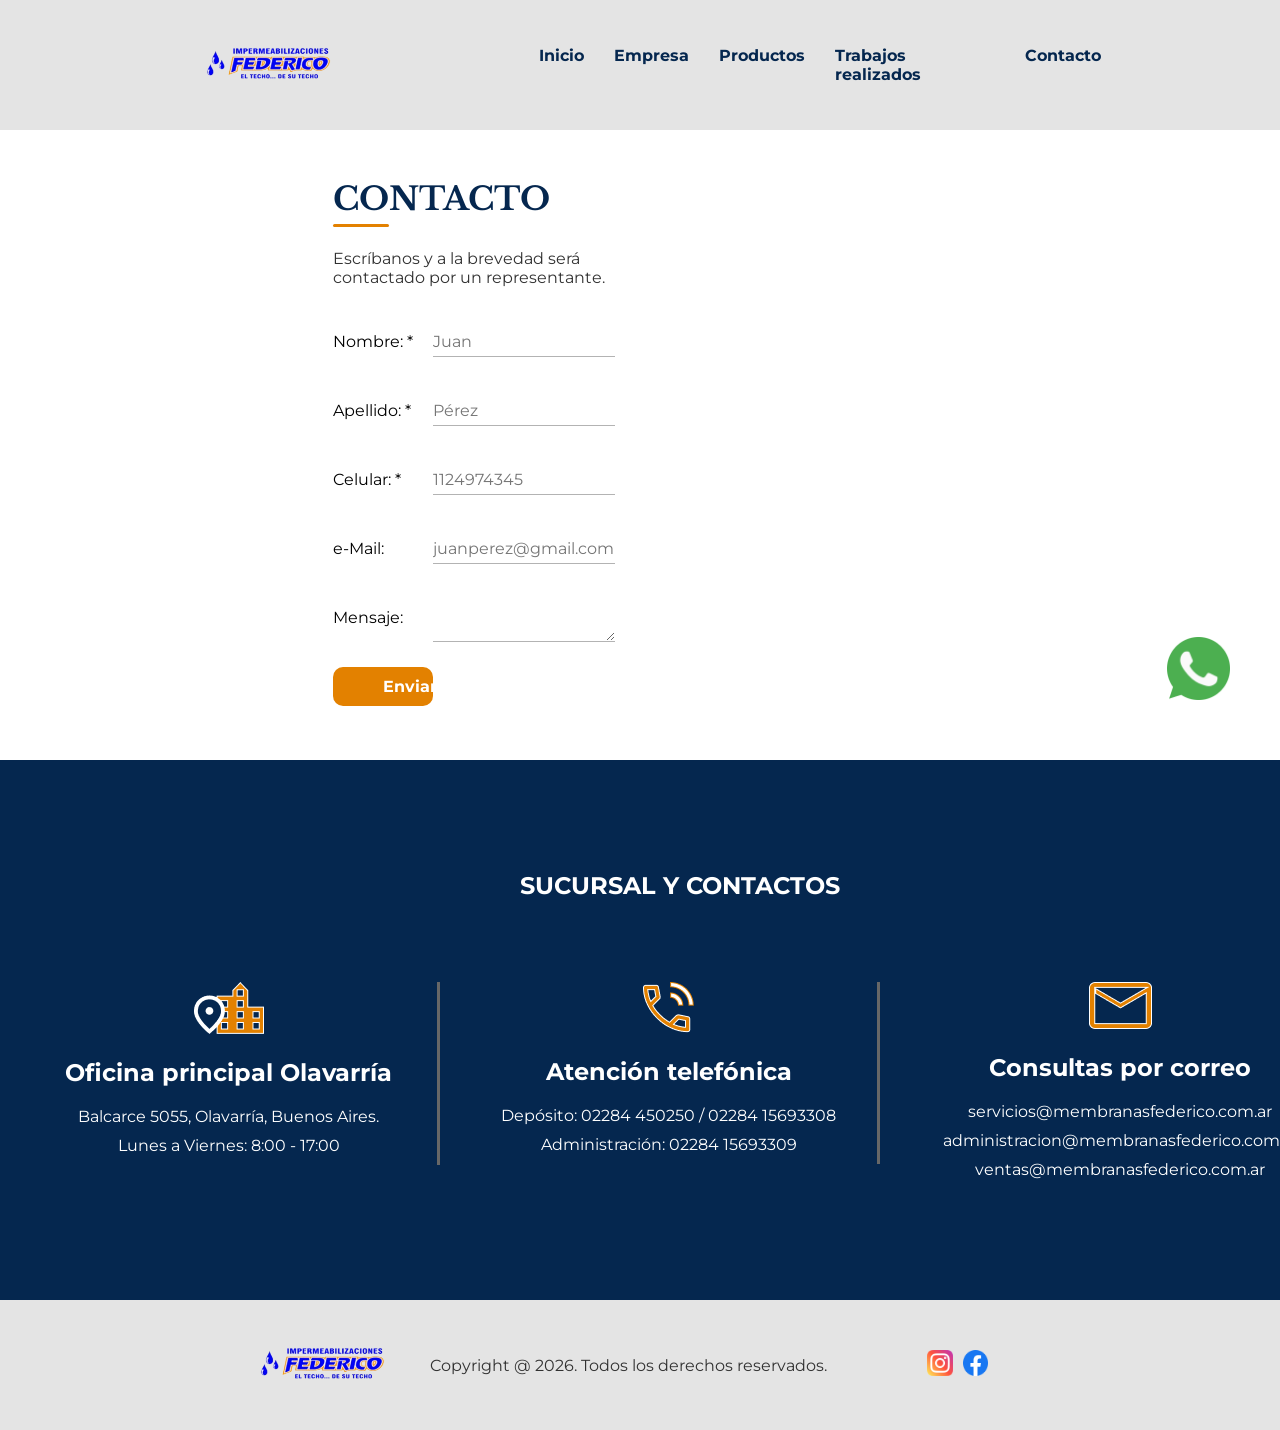
==== commit 806a0176: "Agregue avances de sass" ====
--- a/pages/contacto.html
+++ b/pages/contacto.html
@@ -5,8 +5,8 @@
     <meta charset="UTF-8">
     <meta name="viewport" content="width=device-width, initial-scale=1.0">
     <title>Impermeabilizaciones Federico - Contacto</title>
-    <!-- <link rel="stylesheet" href="../styles/styles.css"> -->
-    <link rel="stylesheet" href="../style2.css">
+    <link rel="stylesheet" href="../styles/styles.css">
+    <!-- <link rel="stylesheet" href="../style2.css"> -->
 </head>
 
 <body>
@@ -71,14 +71,14 @@
             </form>
         </section>
         <section class="contacto2">
-            <article class="contacto2_titulo">            
+            <article class="contacto2_titulo">
                 <h2>SUCURSAL Y CONTACTOS</h2>
             </article>
             <article class="contacto2_celda1">
                 <img src="../assets/logos/contacto/oficina1.png" alt="Ícono del año 1972">
                 <h2>Oficina principal Olavarría</h2>
                 <p>Balcarce 5055, Olavarría, Buenos Aires.</p>
-                <p>Lunes a Viernes:  8:00 - 17:00</p>
+                <p>Lunes a Viernes: 8:00 - 17:00</p>
             </article>
             <article class="contacto2_celda2">
                 <img src="../assets/logos/contacto/telefono.png" alt="Ícono de 2 personas estrechando su mano">
--- a/styles/styles.css
+++ b/styles/styles.css
@@ -1,7 +1,1739 @@
+@import url("https://fonts.googleapis.com/css2?family=Libre+Baskerville:ital,wght@0,400..700;1,400..700&display=swap");
+@import url("https://fonts.googleapis.com/css2?family=Montserrat:ital,wght@0,100..900;1,100..900&display=swap");
+@import url("https://fonts.googleapis.com/css2?family=Libre+Baskerville:ital,wght@0,400..700;1,400..700&display=swap");
+@import url("https://fonts.googleapis.com/css2?family=Montserrat:ital,wght@0,100..900;1,100..900&display=swap");
 * {
   margin: 0;
   padding: 0;
   box-sizing: border-box;
 }
 
+footer {
+  display: grid;
+  grid-template-columns: repeat(5, 1fr);
+  justify-items: center;
+  align-items: center;
+  background-color: rgb(228, 228, 228);
+  height: 130px;
+}
+footer .col-header2 {
+  grid-column: 2/3;
+}
+footer .col-header2 .logo {
+  height: auto;
+  width: 10vw;
+}
+footer .col-header3 {
+  grid-column: 3/4;
+}
+footer .col-header3 p {
+  color: rgb(49, 49, 49);
+  width: 420px;
+}
+footer .col-header4 {
+  grid-column: 4/5;
+}
+footer .col-header4 .redesPadre {
+  display: flex;
+  gap: 10px;
+}
+footer .col-header4 .redesPadre img {
+  height: 2vw;
+  width: 2vw;
+}
+@media (min-width: 480px) and (max-width: 960px) {
+  footer {
+    display: flex;
+    flex-direction: column;
+    justify-content: center;
+    gap: 20px;
+    height: 250px;
+  }
+  footer .col-header2 .logo {
+    width: 30vw;
+  }
+  footer .col-header3 p {
+    width: 300px;
+  }
+}
+@media (min-width: 300px) and (max-width: 479px) {
+  footer {
+    display: flex;
+    flex-direction: column;
+    justify-content: center;
+    align-items: center;
+    height: 170px;
+    row-gap: 20px;
+  }
+  footer .col-header2 .logo {
+    width: 30vw;
+  }
+  footer .col-header3 p {
+    width: 250px;
+  }
+}
+
+header {
+  display: grid;
+  grid-template-columns: repeat(5, 1fr);
+  /* grid-template-areas: "logo ul"; */
+  justify-items: center;
+  align-items: center;
+  background-color: rgb(228, 228, 228);
+  width: 100vw;
+  height: 130px;
+  position: sticky;
+  top: 0;
+  z-index: 1000;
+}
+header .col-header2 {
+  grid-column: 2/3;
+}
+header .col-header2 .logo {
+  height: auto;
+  width: 10vw;
+}
+header .col-header4 {
+  grid-column: 4/5;
+}
+header .col-header4 .barra {
+  display: flex;
+  gap: 30px;
+}
+header .col-header4 .barra a {
+  color: rgb(5, 39, 79);
+}
+header .col-header4 .barra a:hover {
+  color: rgb(227, 129, 0);
+}
+header .col-header4 .barra li:nth-child(4) {
+  width: 160px;
+}
+@media (min-width: 480px) and (max-width: 960px) {
+  header {
+    display: flex;
+    flex-direction: column;
+    justify-content: center;
+    gap: 20px;
+  }
+  header .col-header2 .logo {
+    width: 30vw;
+  }
+  header .col-header4 .barra li:nth-child(4) {
+    width: 120px;
+  }
+}
+@media (min-width: 300px) and (max-width: 479px) {
+  header {
+    display: flex;
+    flex-direction: column;
+    justify-content: center;
+    gap: 20px;
+  }
+  header .col-header2 .logo {
+    width: 30vw;
+  }
+  header .col-header4 .barra li:nth-child(4) {
+    width: 100px;
+  }
+  header .col-header4 .barra {
+    gap: 15px;
+  }
+}
+
+/* reset */
+* {
+  margin: 0;
+  padding: 0;
+  box-sizing: border-box;
+}
+
+body {
+  background-color: rgb(5, 39, 79);
+}
+
+/* header{
+    display: flex;
+    justify-content: space-around;
+    align-items: center;
+    background-color: rgb(228, 228, 228);
+    width: 100vw;
+    height: 130px;
+    position: sticky;
+    top: 0;
+} */
+h1 {
+  font-family: Libre Baskerville, serif;
+  color: white;
+  font-size: 32px;
+}
+
+h2 {
+  font-size: 1.5rem;
+}
+
+p {
+  font-family: Montserrat, sans-serif;
+  font-size: 1rem;
+  color: white;
+}
+
+h2,
+a {
+  font-family: Montserrat, sans-serif;
+  font-weight: bold;
+}
+
+label,
+input,
+textarea,
+button {
+  font-family: Montserrat, sans-serif;
+  font-size: 1rem;
+}
+
+h5 {
+  font-family: Montserrat, sans-serif;
+}
+
+.proveedores {
+  background-color: white;
+}
+
+li {
+  list-style: none;
+}
+
+a {
+  color: rgb(255, 255, 255);
+  text-decoration: none;
+}
+
+.trabajos {
+  height: auto;
+  width: 20vw;
+}
+
+.wpp {
+  position: fixed;
+  height: 7vh;
+  width: auto;
+  bottom: 200px;
+  right: 50px;
+}
+
+/* --------------------------------------------------------------SECCION A - home*/
+.seccion-a {
+  height: 60vh;
+  /* width: 100vw; */
+  display: grid;
+  grid-template-columns: repeat(5, 1fr);
+  grid-template-rows: repeat(9, 1fr);
+  justify-items: center;
+  align-items: center;
+}
+
+.seccion-a h1 {
+  grid-column: 2/5;
+  grid-row: 2/3;
+}
+
+.subtit {
+  grid-column: 2/5;
+  grid-row: 3/4;
+}
+
+.grupo1-img {
+  grid-column: 2/3;
+  grid-row: 5/6;
+}
+
+.grupo1-p {
+  grid-column: 2/3;
+  grid-row: 6/7;
+  text-align: center;
+  width: 150px;
+}
+
+.grupo2-img {
+  grid-column: 3/4;
+  grid-row: 5/6;
+}
+
+.grupo2-p {
+  grid-column: 3/4;
+  grid-row: 6/7;
+  text-align: center;
+  width: 150px;
+}
+
+.grupo3-img {
+  grid-column: 4/5;
+  grid-row: 5/6;
+}
+
+.grupo3-p {
+  grid-column: 4/5;
+  grid-row: 6/7;
+  text-align: center;
+  width: 150px;
+}
+
+.cta {
+  grid-column: 3/4;
+  grid-row: 8/9;
+  display: block;
+  height: 45px;
+  width: 250px;
+  background-color: rgb(227, 129, 0);
+  border-radius: 10px;
+  padding: 10px 50px;
+  text-decoration: none;
+  color: white;
+  cursor: pointer;
+  align-content: center;
+  text-align: center;
+  position: relative;
+  overflow: hidden;
+  transition: color 0.5s ease;
+  z-index: 1;
+}
+
+.cta::before {
+  content: "";
+  position: absolute;
+  width: 120%;
+  height: 0%;
+  left: -10%;
+  bottom: 0;
+  background: white;
+  transition: height 1.2s ease;
+  z-index: -1;
+  border-radius: 50% 50% 0 0;
+}
+
+.cta:hover::before {
+  height: 180%;
+}
+
+.cta:hover {
+  color: rgb(227, 129, 0);
+}
+
+/* -------------------------------------------------------------------SECCION B - home*/
+.seccion-b {
+  background-color: white;
+  display: grid;
+  grid-template-columns: repeat(5, 1fr);
+  grid-template-rows: repeat(6, 1fr);
+  height: 40vh;
+  justify-items: center;
+  align-items: center;
+  row-gap: 20px;
+}
+
+.seccion-b h2 {
+  position: relative;
+  color: rgb(5, 39, 79);
+  grid-column: 3/4;
+  grid-row: 2/3;
+}
+
+.seccion-b h2::after {
+  content: "";
+  position: absolute;
+  left: 30%;
+  bottom: -8px;
+  width: 40%;
+  height: 3px;
+  background-color: rgb(5, 39, 79);
+  border-radius: 2px;
+}
+
+.img1 {
+  height: 90px;
+  grid-column: 2/3;
+  grid-row: 4/5;
+}
+
+.img2 {
+  height: 90px;
+  grid-column: 2/3;
+  grid-row: 5/6;
+}
+
+.img3 {
+  height: 90px;
+  grid-column: 3/4;
+  grid-row: 4/5;
+}
+
+.img4 {
+  height: 90px;
+  grid-column: 3/4;
+  grid-row: 5/6;
+}
+
+.img5 {
+  height: 90px;
+  grid-column: 4/5;
+  grid-row: 4/5;
+}
+
+.img6 {
+  height: 90px;
+  grid-column: 4/5;
+  grid-row: 5/6;
+}
+
+/* -------------------------------------------------------------------SECCION C - home*/
+.seccion-c {
+  height: 80vh;
+  display: grid;
+  grid-template-columns: repeat(5, 1fr);
+  grid-template-rows: repeat(6, 1fr);
+  justify-items: center;
+  align-items: center;
+  column-gap: 50px;
+  row-gap: 20px;
+  text-align: justify;
+}
+
+.serv {
+  color: white;
+  position: relative;
+  grid-column: 3/4;
+  grid-row: 2/3;
+}
+
+.serv::after {
+  content: "";
+  position: absolute;
+  left: 30%;
+  bottom: -8px;
+  width: 40%;
+  height: 3px;
+  background-color: white;
+  border-radius: 2px;
+}
+
+/* ----------------venta----------- */
+.h2-venta {
+  color: white;
+  grid-column: 2/3;
+  grid-row: 3/4;
+}
+
+.p-venta {
+  border-top: 3px solid rgb(227, 129, 0);
+  padding-top: 50px;
+  grid-column: 2/3;
+  grid-row: 4/5;
+}
+
+.img-venta {
+  grid-column: 2/3;
+  grid-row: 5/6;
+}
+
+/* ----------------colocacion----------- */
+.h2-coloc {
+  color: white;
+  grid-column: 3/4;
+  grid-row: 3/4;
+}
+
+.p-coloc {
+  border-top: 3px solid rgb(227, 129, 0);
+  padding-top: 50px;
+  grid-column: 3/4;
+  grid-row: 4/5;
+}
+
+.img-coloc {
+  grid-column: 3/4;
+  grid-row: 5/6;
+}
+
+/* -----------------asesoramiento---------- */
+.h2-ases {
+  color: white;
+  grid-column: 4/5;
+  grid-row: 3/4;
+}
+
+.p-ases {
+  border-top: 3px solid rgb(227, 129, 0);
+  padding-top: 50px;
+  grid-column: 4/5;
+  grid-row: 4/5;
+}
+
+.img-ases {
+  grid-column: 4/5;
+  grid-row: 5/6;
+}
+
+/* --------------------------------------------------- EMPRESA */
+.empresa {
+  background-color: white;
+  height: 60vh;
+  display: grid;
+  grid-template-columns: repeat(5, 1fr);
+  grid-template-rows: repeat(5, 1fr);
+  /* justify-items: center; */
+  align-items: center;
+  column-gap: 50px;
+}
+
+.empresa h1 {
+  position: relative;
+  display: inline-block;
+  color: rgb(5, 39, 79);
+  grid-column: 2/3;
+  grid-row: 2/3;
+  /* border-bottom: 3px solid rgb(227, 129, 0); */
+}
+
+.empresa h1::after {
+  content: "";
+  position: absolute;
+  left: 0;
+  bottom: -8px;
+  width: 20%;
+  height: 3px;
+  background-color: rgb(227, 129, 0);
+  border-radius: 2px;
+}
+
+.empresa p {
+  color: rgb(49, 49, 49);
+  width: 380px;
+  grid-column: 2/3;
+  grid-row: 3/4;
+  text-align: justify;
+  border-bottom: 3px solid rgb(228, 228, 228);
+  padding-bottom: 60px;
+}
+
+.empresa img {
+  width: 700px;
+  height: auto;
+  grid-column: 3/5;
+  grid-row: 2/5;
+  /* transition: 2s all; */
+}
+
+.empresa1 {
+  height: 60vh;
+  display: grid;
+  grid-template-columns: repeat(5, 1fr);
+  grid-template-rows: repeat(5, 1fr);
+  justify-items: center;
+  align-items: start;
+  column-gap: 20px;
+}
+
+.empresa1 h2 {
+  color: white;
+}
+
+.titulo {
+  grid-column: 3/4;
+  grid-row: 2/3;
+  color: white;
+}
+
+.celda1 {
+  width: 300px;
+  grid-column: 2/3;
+  grid-row: 3/4;
+  text-align: center;
+  border-right: 3px solid rgb(103, 103, 103);
+  padding-right: 20px;
+}
+
+.celda1 img,
+.celda2 img,
+.celda3 img,
+.celda1 h2,
+.celda2 h2,
+.celda3 h2 {
+  margin-bottom: 20px;
+}
+
+.celda2 {
+  width: 400px;
+  grid-column: 3/4;
+  grid-row: 3/4;
+  text-align: center;
+}
+
+.celda3 {
+  width: 300px;
+  grid-column: 4/5;
+  grid-row: 3/4;
+  text-align: center;
+  border-left: 3px solid rgb(103, 103, 103);
+  padding-left: 20px;
+}
+
+.empresa2 {
+  background-color: white;
+  height: 60vh;
+  display: grid;
+  grid-template-columns: repeat(5, 1fr);
+  grid-template-rows: repeat(5, 1fr);
+  /* justify-items: center; */
+  align-items: center;
+  column-gap: 50px;
+}
+
+.empresa2 h2 {
+  position: relative;
+  display: inline-block;
+  color: rgb(5, 39, 79);
+  grid-column: 2/3;
+  grid-row: 2/3;
+  /* border-bottom: 3px solid rgb(227, 129, 0); */
+}
+
+.empresa2 h2::after {
+  content: "";
+  position: absolute;
+  left: 0;
+  bottom: -8px;
+  width: 20%;
+  height: 3px;
+  background-color: rgb(227, 129, 0);
+  border-radius: 2px;
+}
+
+.empresa2 p {
+  color: rgb(49, 49, 49);
+  width: 380px;
+  grid-column: 2/3;
+  grid-row: 3/4;
+  text-align: justify;
+  border-bottom: 3px solid rgb(228, 228, 228);
+  padding-bottom: 60px;
+}
+
+.empresa2 img {
+  width: 700px;
+  height: auto;
+  grid-column: 3/5;
+  grid-row: 2/5;
+}
+
+.empresa3 {
+  background-color: rgb(237, 237, 237);
+  height: 110vh;
+  display: grid;
+  grid-template-columns: repeat(5, 1fr);
+  grid-template-rows: repeat(5, 1fr);
+  justify-items: center;
+  align-items: start;
+  column-gap: 20px;
+}
+
+.empresa3 h2 {
+  grid-column: 3/4;
+  grid-row: 2/3;
+  color: rgb(5, 39, 79);
+}
+
+.empresa3 p {
+  grid-column: 2/5;
+  grid-row: 3/4;
+  color: rgb(49, 49, 49);
+}
+
+.empresa3 video {
+  height: 690px;
+  width: auto;
+}
+
+.vid1 {
+  grid-column: 2/3;
+  grid-row: 4/5;
+}
+
+.vid2 {
+  grid-column: 3/4;
+  grid-row: 4/5;
+}
+
+.vid3 {
+  grid-column: 4/5;
+  grid-row: 4/5;
+}
+
+/* ----------------------------------------------TRABAJOS REALIZADOS */
+.card {
+  width: 30rem;
+  border: none;
+  border-radius: 12px;
+  box-shadow: 0 20px 20px rgba(0, 0, 0, 0.08);
+  transition: transform 0.3s ease;
+}
+
+.card:hover {
+  transform: translateY(-5px);
+}
+
+.card p {
+  color: rgb(49, 49, 49);
+}
+
+.contenedor {
+  background-color: rgb(255, 255, 255);
+  display: grid;
+  grid-template-columns: repeat(4, 1fr);
+  grid-template-rows: repeat(8, 1fr);
+  height: 230vh;
+  gap: 30px;
+}
+
+.contenedor h1 {
+  position: relative;
+  grid-column: 2/3;
+  grid-row: 2/3;
+  color: rgb(5, 39, 79);
+}
+
+.contenedor h1::after {
+  content: "";
+  position: absolute;
+  left: 0;
+  bottom: -8px;
+  width: 20%;
+  height: 3px;
+  background-color: rgb(227, 129, 0);
+  border-radius: 2px;
+}
+
+.position-relative p {
+  color: white;
+}
+
+.etiqueta-localidad {
+  position: absolute;
+  top: 30px;
+  left: 20px;
+  background-color: rgb(5, 39, 79);
+  padding: 6px 40px;
+  font-weight: bold;
+  font-family: sans-serif;
+  font-size: 1.2rem;
+  z-index: 10;
+  /* sobre la imagen */
+}
+
+.p1 {
+  grid-column: 2/3;
+  grid-row: 3/4;
+  color: rgb(49, 49, 49);
+}
+
+.p2 {
+  grid-column: 2/4;
+  grid-row: 4/5;
+  color: rgb(49, 49, 49);
+}
+
+.card-img-top {
+  width: 100%;
+  height: 400px;
+  object-fit: cover;
+  /*hace q no se deforme la imagen*/
+  padding: 20px;
+}
+
+.card1 {
+  grid-column: 2/3;
+  grid-row: 5/6;
+}
+
+.card2 {
+  grid-column: 3/4;
+  grid-row: 5/6;
+}
+
+.card3 {
+  grid-column: 2/3;
+  grid-row: 6/7;
+}
+
+.card4 {
+  grid-column: 3/4;
+  grid-row: 6/7;
+}
+
+.card5 {
+  grid-column: 2/3;
+  grid-row: 7/8;
+}
+
+.btn {
+  background-color: rgb(255, 255, 255);
+  border: 2px solid rgb(227, 129, 0);
+  color: rgb(227, 129, 0);
+}
+
+.btn:hover {
+  background-color: rgb(227, 129, 0);
+  color: rgb(255, 255, 255);
+  border-color: rgb(227, 129, 0);
+}
+
+/* -----------------------------------------------CONTACTO */
+.contacto1 {
+  background-color: white;
+  display: grid;
+  grid-template-columns: repeat(4, 1fr);
+  grid-template-rows: repeat(5, 1fr);
+  height: 70vh;
+  column-gap: 50px;
+  row-gap: 30px;
+}
+
+.contacto1 h1 {
+  position: relative;
+  color: rgb(5, 39, 79);
+  grid-column: 2/3;
+  grid-row: 2/3;
+}
+
+.contacto1 h1::after {
+  content: "";
+  position: absolute;
+  left: 0;
+  bottom: -8px;
+  width: 20%;
+  height: 3px;
+  background-color: rgb(227, 129, 0);
+  border-radius: 2px;
+}
+
+.contacto1 p {
+  color: rgb(49, 49, 49);
+  grid-column: 2/3;
+  grid-row: 3/4;
+}
+
+.contacto1 iframe {
+  grid-column: 3/4;
+  grid-row: 4/5;
+  width: 100%;
+  height: 100%;
+  border: none;
+}
+
+.contacto1 form {
+  display: grid;
+  grid-template-columns: repeat(3, 1fr);
+  grid-template-rows: repeat(6, 1fr);
+  grid-column: 2/3;
+  grid-row: 4/5;
+  row-gap: 20px;
+  align-items: center;
+}
+
+.form_nombre {
+  grid-column: 1/2;
+  grid-row: 1/2;
+}
+
+.input_nombre {
+  grid-column: 2/4;
+  grid-row: 1/2;
+}
+
+.form_apellido {
+  grid-column: 1/2;
+  grid-row: 2/3;
+}
+
+.input_apellido {
+  grid-column: 2/4;
+  grid-row: 2/3;
+}
+
+.form_celular {
+  grid-column: 1/2;
+  grid-row: 3/4;
+}
+
+.input_celular {
+  grid-column: 2/4;
+  grid-row: 3/4;
+}
+
+.form_mail {
+  grid-column: 1/2;
+  grid-row: 4/5;
+}
+
+.input_mail {
+  grid-column: 2/4;
+  grid-row: 4/5;
+}
+
+.form_msj {
+  grid-column: 1/2;
+  grid-row: 5/6;
+}
+
+.input_msj {
+  grid-column: 2/4;
+  grid-row: 5/6;
+}
+
+.enviar {
+  grid-column: 1/2;
+  grid-row: 6/7;
+  display: block;
+  background-color: rgb(227, 129, 0);
+  border-radius: 10px;
+  border: none;
+  padding: 10px 50px;
+  text-decoration: none;
+  color: white;
+  cursor: pointer;
+  align-content: center;
+  text-align: center;
+  position: relative;
+  overflow: hidden;
+  transition: color 0.5s ease;
+  z-index: 1;
+  font-weight: bold;
+}
+
+.enviar::before {
+  content: "";
+  position: absolute;
+  width: 120%;
+  height: 0%;
+  left: -10%;
+  bottom: 0;
+  background: rgb(5, 39, 79);
+  transition: height 1.2s ease;
+  z-index: -1;
+  border-radius: 50% 50% 0 0;
+}
+
+.enviar:hover::before {
+  height: 180%;
+}
+
+.input_apellido,
+.input_celular,
+.input_mail,
+.input_msj,
+.input_nombre {
+  border: none;
+  border-bottom: 1px solid #b3b3b3;
+  outline: none;
+  background: transparent;
+  padding: 5px 0;
+}
+
+/* --------------------------------------------Contacto segunda seccion */
+.contacto2 {
+  height: 60vh;
+  display: grid;
+  grid-template-columns: repeat(5, 1fr);
+  grid-template-rows: repeat(4, 1fr);
+  justify-items: center;
+  align-items: start;
+  column-gap: 40px;
+}
+
+.contacto2 h2 {
+  color: white;
+}
+
+.contacto2_titulo {
+  grid-column: 3/4;
+  grid-row: 2/3;
+  color: white;
+  text-align: center;
+}
+
+.contacto2 article {
+  min-width: 400px;
+}
+
+.contacto2_celda1 {
+  grid-column: 2/3;
+  grid-row: 3/4;
+  text-align: center;
+  border-right: 3px solid rgb(103, 103, 103);
+  padding-right: 20px;
+}
+
+.contacto2_celda1 img,
+.contacto2_celda2 img,
+.contacto2_celda3 img,
+.contacto2_celda1 h2,
+.contacto2_celda2 h2,
+.contacto2_celda3 h2 {
+  margin-bottom: 20px;
+}
+
+.contacto2_celda2 {
+  grid-column: 3/4;
+  grid-row: 3/4;
+  text-align: center;
+  border-right: 3px solid rgb(103, 103, 103);
+  padding-right: 20px;
+}
+
+.contacto2_celda3 {
+  grid-column: 4/5;
+  grid-row: 3/4;
+  text-align: center;
+}
+
+.contacto2_celda1 p,
+.contacto2_celda2 p,
+.contacto2_celda3 p {
+  margin-bottom: 10px;
+}
+
+/* ---------------------------------------------------------------------PRODUCTOS */
+.portada {
+  height: 60vh;
+  width: 100%;
+  /* margin-top: 0%; */
+  background: linear-gradient(to right, rgb(255, 255, 255) 35%, rgba(255, 255, 255, 0.9) 40%, rgba(255, 255, 255, 0.5) 50%, transparent 65%), url(../assets/empresa/negocio5.jpeg);
+  background-repeat: no-repeat;
+  background-size: cover;
+  /* background-position: 100% 0%; */
+  display: grid;
+  grid-template-columns: 20% 1fr 1fr 1fr;
+  grid-template-rows: repeat(4, 1fr);
+  align-items: center;
+}
+
+.portada h1 {
+  position: relative;
+  grid-column: 2/3;
+  grid-row: 2/3;
+  color: rgb(5, 39, 79);
+}
+
+.portada h1::after {
+  content: "";
+  position: absolute;
+  left: 0;
+  bottom: -8px;
+  width: 20%;
+  height: 3px;
+  background-color: rgb(227, 129, 0);
+  border-radius: 2px;
+}
+
+.portada p {
+  grid-column: 2/3;
+  grid-row: 3/4;
+  color: rgb(49, 49, 49);
+}
+
+.contenedor2 {
+  display: grid;
+  grid-template-columns: repeat(5, 1fr);
+  grid-template-rows: repeat(4, 1fr);
+  height: 130vh;
+  gap: 20px;
+}
+
+.contenedor2 h5 {
+  color: rgb(49, 49, 49);
+}
+
+.carta1 {
+  grid-column: 2/3;
+  grid-row: 2/3;
+  width: 22rem;
+}
+
+.carta2 {
+  grid-column: 3/4;
+  grid-row: 2/3;
+  width: 22rem;
+}
+
+.carta3 {
+  grid-column: 4/5;
+  grid-row: 2/3;
+  width: 22rem;
+}
+
+.carta4 {
+  grid-column: 2/3;
+  grid-row: 3/4;
+  width: 22rem;
+}
+
+.carta5 {
+  grid-column: 3/4;
+  grid-row: 3/4;
+  width: 22rem;
+}
+
+.carta6 {
+  grid-column: 4/5;
+  grid-row: 3/4;
+  width: 22rem;
+}
+
+/* --------------------------------------------------------------------------------------------------------TABLET */
+@media (min-width: 480px) and (max-width: 960px) {
+  .wpp {
+    z-index: 10;
+    height: 6vh;
+  }
+  h1 {
+    font-size: 16px;
+  }
+  h2 {
+    font-size: 14px;
+  }
+  p,
+  a, button, label, input {
+    font-size: 12px;
+  }
+  /* ------------------------------------Home */
+  .seccion-a h1 {
+    grid-column: 2/5;
+  }
+  .subtit {
+    grid-column: 2/5;
+  }
+  .grupo1-img,
+  .grupo2-img,
+  .grupo3-img {
+    height: 50px;
+  }
+  .grupo1-p,
+  .grupo2-p,
+  .grupo3-p {
+    width: 70px;
+  }
+  .seccion-b {
+    grid-template-columns: repeat(4, 1fr);
+    grid-template-rows: repeat(7, 1fr);
+    column-gap: 30px;
+  }
+  .seccion-b h2 {
+    grid-column: 2/4;
+  }
+  .img1,
+  .img2,
+  .img3,
+  .img4,
+  .img5,
+  .img6 {
+    height: 50px;
+  }
+  .img1 {
+    grid-column: 2/3;
+  }
+  .img2 {
+    grid-column: 3/4;
+    grid-row: 4/5;
+  }
+  .img3 {
+    grid-column: 3/4;
+    grid-row: 5/6;
+  }
+  .img4 {
+    grid-column: 2/3;
+    grid-row: 5/6;
+  }
+  .img5 {
+    grid-column: 2/3;
+    grid-row: 6/7;
+  }
+  .img6 {
+    grid-column: 3/4;
+    grid-row: 6/7;
+  }
+  .seccion-c {
+    height: 180vh;
+    grid-template-columns: repeat(3, 1fr);
+    grid-template-rows: repeat(12, 1fr);
+    row-gap: 50px;
+  }
+  .seccion-c h2 {
+    grid-column: 2/3;
+  }
+  .p-venta {
+    padding-top: 20px;
+  }
+  .h2-coloc {
+    grid-column: 2/3;
+    grid-row: 6/7;
+  }
+  .p-coloc {
+    padding-top: 20px;
+    grid-column: 2/3;
+    grid-row: 7/8;
+  }
+  .img-coloc {
+    grid-column: 2/3;
+    grid-row: 8/9;
+  }
+  .h2-ases {
+    grid-column: 2/3;
+    grid-row: 9/10;
+  }
+  .p-ases {
+    padding-top: 20px;
+    grid-column: 2/3;
+    grid-row: 10/11;
+  }
+  .img-ases {
+    grid-column: 2/3;
+    grid-row: 11/12;
+  }
+  /* -------------------------------seccion empresa */
+  .empresa {
+    grid-template-columns: repeat(3, 1fr);
+    grid-template-rows: repeat(6, 1fr);
+  }
+  .empresa img {
+    width: 350px;
+    grid-column: 2/3;
+    grid-row: 5/6;
+  }
+  .empresa1 {
+    height: 80vh;
+    grid-template-columns: repeat(3, 1fr);
+    grid-template-rows: repeat(6, 1fr);
+    row-gap: 30px;
+  }
+  .titulo {
+    grid-column: 2/3;
+  }
+  .celda1 {
+    border-right: none;
+    padding-right: 0;
+    padding-bottom: 20px;
+    border-bottom: 3px solid rgb(103, 103, 103);
+  }
+  .celda2 {
+    grid-column: 2/3;
+    grid-row: 4/5;
+  }
+  .celda3 {
+    grid-column: 2/3;
+    grid-row: 5/6;
+    border-left: none;
+    padding-left: 0;
+    padding-top: 20px;
+    border-top: 3px solid rgb(103, 103, 103);
+  }
+  .empresa2 {
+    grid-template-columns: repeat(3, 1fr);
+    grid-template-rows: repeat(6, 1fr);
+  }
+  .empresa2 img {
+    width: 350px;
+    grid-column: 2/3;
+    grid-row: 5/6;
+  }
+  .empresa3 {
+    height: 250vh;
+    grid-template-columns: repeat(3, 1fr);
+    grid-template-rows: repeat(7, 1fr);
+  }
+  .empresa3 h2 {
+    grid-column: 2/3;
+    grid-row: 2/3;
+  }
+  .empresa3 p {
+    grid-column: 2/3;
+    grid-row: 3/4;
+  }
+  .empresa3 video {
+    height: auto;
+    width: 350px;
+    margin-bottom: 20px;
+  }
+  .vid1 {
+    grid-column: 2/3;
+    grid-row: 4/5;
+  }
+  .vid2 {
+    grid-column: 2/3;
+    grid-row: 5/6;
+  }
+  .vid3 {
+    grid-column: 2/3;
+    grid-row: 6/7;
+  }
+  /* -----------------------------seccion productos */
+  .portada {
+    background-position: center;
+  }
+  .contenedor2 {
+    grid-template-columns: repeat(4, 1fr);
+    grid-template-rows: repeat(5, 1fr);
+    height: 200vh;
+  }
+  .carta1,
+  .carta2,
+  .carta3,
+  .carta4,
+  .carta5,
+  .carta6 {
+    width: 20rem;
+  }
+  .carta3 {
+    grid-column: 2/3;
+    grid-row: 4/5;
+  }
+  .carta6 {
+    grid-column: 3/4;
+    grid-row: 4/5;
+  }
+  /* ----------------------------seccion trabajos */
+  .contenedor {
+    grid-template-columns: repeat(3, 1fr);
+    grid-template-rows: repeat(10, 1fr);
+    height: 350vh;
+  }
+  .contenedor p {
+    grid-column: 2/3;
+  }
+  .card2 {
+    grid-column: 2/3;
+    grid-row: 8/9;
+  }
+  .card4 {
+    grid-column: 2/3;
+    grid-row: 9/10;
+  }
+  /* ---------------------------seccion contactos */
+  .contacto1 {
+    grid-template-columns: 20% 1fr 20%;
+    grid-template-rows: repeat(6, 1fr);
+    height: 80vh;
+    column-gap: 0px;
+  }
+  .contacto1 p {
+    /* color: rgb(49, 49, 49); */
+    grid-column: 2/3;
+    grid-row: 3/4;
+  }
+  .contacto1 iframe {
+    grid-column: 2/3;
+    grid-row: 5/6;
+  }
+  .contacto2 {
+    height: 100vh;
+    grid-template-columns: repeat(3, 1fr);
+    grid-template-rows: repeat(6, 1fr);
+    column-gap: 0px;
+    row-gap: 30px;
+  }
+  .contacto2_titulo {
+    grid-column: 2/3;
+  }
+  .contacto2 article {
+    min-width: 300px;
+  }
+  .contacto2_celda1 {
+    grid-column: 2/3;
+    grid-row: 3/4;
+    border-right: none;
+    padding-right: 0;
+  }
+  .contacto2_celda2 {
+    grid-column: 2/3;
+    grid-row: 4/5;
+    border-right: none;
+    border-bottom: 3px solid rgb(103, 103, 103);
+    border-top: 3px solid rgb(103, 103, 103);
+    padding-right: 0;
+    padding-bottom: 20px;
+    padding-top: 20px;
+  }
+  .contacto2_celda3 {
+    grid-column: 2/3;
+    grid-row: 5/6;
+  }
+}
+/* -------------------------------------------------------------------------------------------------------MOBILE */
+@media (min-width: 300px) and (max-width: 479px) {
+  h1 {
+    font-size: 14px;
+  }
+  h2, h5 {
+    font-size: 12px;
+  }
+  p,
+  a, button, label, input {
+    font-size: 10px;
+  }
+  .wpp {
+    z-index: 10;
+    height: 5vh;
+  }
+  .seccion-a {
+    grid-template-columns: repeat(4, 1fr);
+    grid-template-rows: repeat();
+    text-align: center;
+    height: 40vh;
+    row-gap: 20px;
+  }
+  .seccion-a h1 {
+    grid-column: 2/4;
+  }
+  .subtit {
+    grid-column: 2/4;
+  }
+  .grupo1-img,
+  .grupo2-img,
+  .grupo3-img {
+    height: 30px;
+  }
+  .grupo1-p,
+  .grupo2-p,
+  .grupo3-p {
+    width: 150px;
+  }
+  .grupo1-img {
+    grid-column: 2/3;
+  }
+  .grupo1-p {
+    grid-column: 3/4;
+    grid-row: 5/6;
+  }
+  .grupo2-img {
+    grid-column: 2/3;
+    grid-row: 6/7;
+  }
+  .grupo3-img {
+    grid-column: 2/3;
+    grid-row: 7/8;
+  }
+  .grupo3-p {
+    grid-column: 3/4;
+    grid-row: 7/8;
+  }
+  .cta {
+    grid-column: 2/4;
+    height: 30px;
+    width: 200px;
+    text-align: center;
+  }
+  .seccion-b {
+    grid-template-columns: repeat(4, 1fr);
+    grid-template-rows: repeat(7, 1fr);
+    column-gap: 30px;
+  }
+  .seccion-b h2 {
+    grid-column: 2/4;
+  }
+  .img1,
+  .img2,
+  .img3,
+  .img4,
+  .img5,
+  .img6 {
+    height: 40px;
+  }
+  .img1 {
+    grid-column: 2/3;
+  }
+  .img2 {
+    grid-column: 3/4;
+    grid-row: 4/5;
+  }
+  .img3 {
+    grid-column: 3/4;
+    grid-row: 5/6;
+  }
+  .img4 {
+    grid-column: 2/3;
+    grid-row: 5/6;
+  }
+  .img5 {
+    grid-column: 2/3;
+    grid-row: 6/7;
+  }
+  .img6 {
+    grid-column: 3/4;
+    grid-row: 6/7;
+  }
+  .seccion-c {
+    height: 130vh;
+    grid-template-columns: repeat(3, 1fr);
+    grid-template-rows: repeat(12, 1fr);
+    row-gap: 20px;
+  }
+  .seccion-c h2 {
+    grid-column: 2/3;
+  }
+  .p-venta {
+    padding-top: 20px;
+  }
+  .img-venta {
+    width: 300px;
+  }
+  .h2-coloc {
+    grid-column: 2/3;
+    grid-row: 6/7;
+  }
+  .p-coloc {
+    padding-top: 20px;
+    grid-column: 2/3;
+    grid-row: 7/8;
+  }
+  .img-coloc {
+    grid-column: 2/3;
+    grid-row: 8/9;
+    width: 300px;
+  }
+  .h2-ases {
+    grid-column: 2/3;
+    grid-row: 9/10;
+  }
+  .p-ases {
+    padding-top: 20px;
+    grid-column: 2/3;
+    grid-row: 10/11;
+  }
+  .img-ases {
+    grid-column: 2/3;
+    grid-row: 11/12;
+    width: 300px;
+  }
+  /* -------------------------------seccion empresa */
+  .empresa {
+    grid-template-columns: repeat(3, 1fr);
+    grid-template-rows: repeat(6, 1fr);
+    column-gap: 0;
+    height: 55vh;
+    row-gap: 20px;
+  }
+  .empresa p {
+    width: 330px;
+  }
+  .empresa img {
+    width: 330px;
+    grid-column: 2/3;
+    grid-row: 5/6;
+  }
+  .empresa1 {
+    height: 80vh;
+    grid-template-columns: repeat(3, 1fr);
+    grid-template-rows: repeat(6, 1fr);
+    row-gap: 30px;
+  }
+  .titulo {
+    grid-column: 2/3;
+  }
+  .celda1 {
+    border-right: none;
+    padding-right: 0;
+    padding-bottom: 20px;
+    border-bottom: 3px solid rgb(103, 103, 103);
+    width: 300px;
+  }
+  .celda1 img {
+    width: 70px;
+  }
+  .celda2 img,
+  .celda3 img {
+    width: 50px;
+  }
+  .celda2 {
+    grid-column: 2/3;
+    grid-row: 4/5;
+    width: 300px;
+  }
+  .celda3 {
+    grid-column: 2/3;
+    grid-row: 5/6;
+    border-left: none;
+    padding-left: 0;
+    padding-top: 20px;
+    border-top: 3px solid rgb(103, 103, 103);
+    width: 300px;
+  }
+  .empresa2 {
+    grid-template-columns: repeat(3, 1fr);
+    grid-template-rows: repeat(6, 1fr);
+  }
+  .empresa2 p {
+    width: 330px;
+  }
+  .empresa2 img {
+    width: 350px;
+    grid-column: 2/3;
+    grid-row: 5/6;
+    width: 330px;
+  }
+  .empresa3 {
+    height: 240vh;
+    grid-template-columns: repeat(3, 1fr);
+    grid-template-rows: repeat(7, 1fr);
+    column-gap: 0;
+  }
+  .empresa3 h2 {
+    grid-column: 2/3;
+    grid-row: 2/3;
+  }
+  .empresa3 p {
+    grid-column: 2/3;
+    grid-row: 3/4;
+    width: 330px;
+    margin-bottom: 20px;
+  }
+  .empresa3 video {
+    height: auto;
+    width: 330px;
+    margin-bottom: 20px;
+  }
+  .vid1 {
+    grid-column: 2/3;
+    grid-row: 4/5;
+  }
+  .vid2 {
+    grid-column: 2/3;
+    grid-row: 5/6;
+  }
+  .vid3 {
+    grid-column: 2/3;
+    grid-row: 6/7;
+  }
+  /* ---------------------------------------productos */
+  .portada {
+    height: 30vh;
+    background-position: center;
+  }
+  .contenedor2 {
+    grid-template-columns: repeat(3, 1fr);
+    grid-template-rows: repeat(8, 1fr);
+    height: 340vh;
+  }
+  .carta1,
+  .carta2,
+  .carta3,
+  .carta4,
+  .carta5,
+  .carta6 {
+    width: 17rem;
+    height: 100%;
+  }
+  .carta2 {
+    grid-column: 2/3;
+    grid-row: 3/4;
+  }
+  .carta3 {
+    grid-column: 2/3;
+    grid-row: 4/5;
+  }
+  .carta4 {
+    grid-column: 2/3;
+    grid-row: 5/6;
+  }
+  .carta5 {
+    grid-column: 2/3;
+    grid-row: 6/7;
+  }
+  .carta6 {
+    grid-column: 2/3;
+    grid-row: 7/8;
+  }
+  /* -----------------------------------trabajos */
+  .contenedor {
+    grid-template-columns: repeat(3, 1fr);
+    grid-template-rows: repeat(10, 1fr);
+    height: 330vh;
+  }
+  .contenedor p {
+    grid-column: 2/3;
+  }
+  .card2 {
+    grid-column: 2/3;
+    grid-row: 8/9;
+  }
+  .card4 {
+    grid-column: 2/3;
+    grid-row: 9/10;
+  }
+  .card1,
+  .card2,
+  .card3,
+  .card4,
+  .card5 {
+    width: 20rem;
+    height: 100%;
+  }
+  /* ---------------------------seccion contactos */
+  .contacto1 {
+    grid-template-columns: 20% 1fr 20%;
+    grid-template-rows: repeat(6, 1fr);
+    height: 70vh;
+    column-gap: 0px;
+    row-gap: 20px;
+    align-items: center;
+  }
+  .contacto1 p {
+    grid-column: 2/3;
+    grid-row: 3/4;
+  }
+  .enviar {
+    padding: 10px 0;
+    width: 100%;
+    text-align: center;
+  }
+  .contacto1 form {
+    row-gap: 10px;
+  }
+  .contacto1 iframe {
+    grid-column: 2/3;
+    grid-row: 5/6;
+  }
+  .contacto2 {
+    height: 90vh;
+    grid-template-columns: repeat(3, 1fr);
+    grid-template-rows: repeat(6, 1fr);
+    column-gap: 0px;
+    row-gap: 30px;
+  }
+  .contacto2_titulo {
+    grid-column: 2/3;
+  }
+  .contacto2 article {
+    min-width: 300px;
+  }
+  .contacto2_celda1 {
+    grid-column: 2/3;
+    grid-row: 3/4;
+    border-right: none;
+    padding-right: 0;
+  }
+  .contacto2_celda2 {
+    grid-column: 2/3;
+    grid-row: 4/5;
+    border-right: none;
+    border-bottom: 3px solid rgb(103, 103, 103);
+    border-top: 3px solid rgb(103, 103, 103);
+    padding-right: 0;
+    padding-bottom: 20px;
+    padding-top: 20px;
+  }
+  .contacto2_celda3 {
+    grid-column: 2/3;
+    grid-row: 5/6;
+  }
+}
+
 /*# sourceMappingURL=styles.css.map */
--- a/style2.css
+++ b/style2.css
@@ -80,40 +80,6 @@
     height: 130px;
 }
 
-/* .margen {
-    equivale a 300px, si 1920px = 100vw, 300px = 15.625
-    padding-left: 15.625vw;
-    padding-right: 15.625vw;
-}
-
-#alto {
-    height: 500px;
-    display: flex;
-    flex-flow: column wrap;
-    justify-content: space-around;
-    align-items: center;
-    text-align: center;
-}
-
-#m-alto {
-    height: 600px;
-    display: flex;
-    flex-flow: column wrap;
-    justify-content: space-around;
-    align-items: center;
-    text-align: center;
-} */
-
-
-
-
-/* .fondo{
-    background: linear-gradient(to right, rgb(255, 255, 255), 60%, transparent), url(../assets/fondoRollos.jpeg);
-    background-size: cover;
-    background-position: center;
-    height: auto;
-} */
-
 h1 {
     font-family: Libre Baskerville, serif;
     color: white;
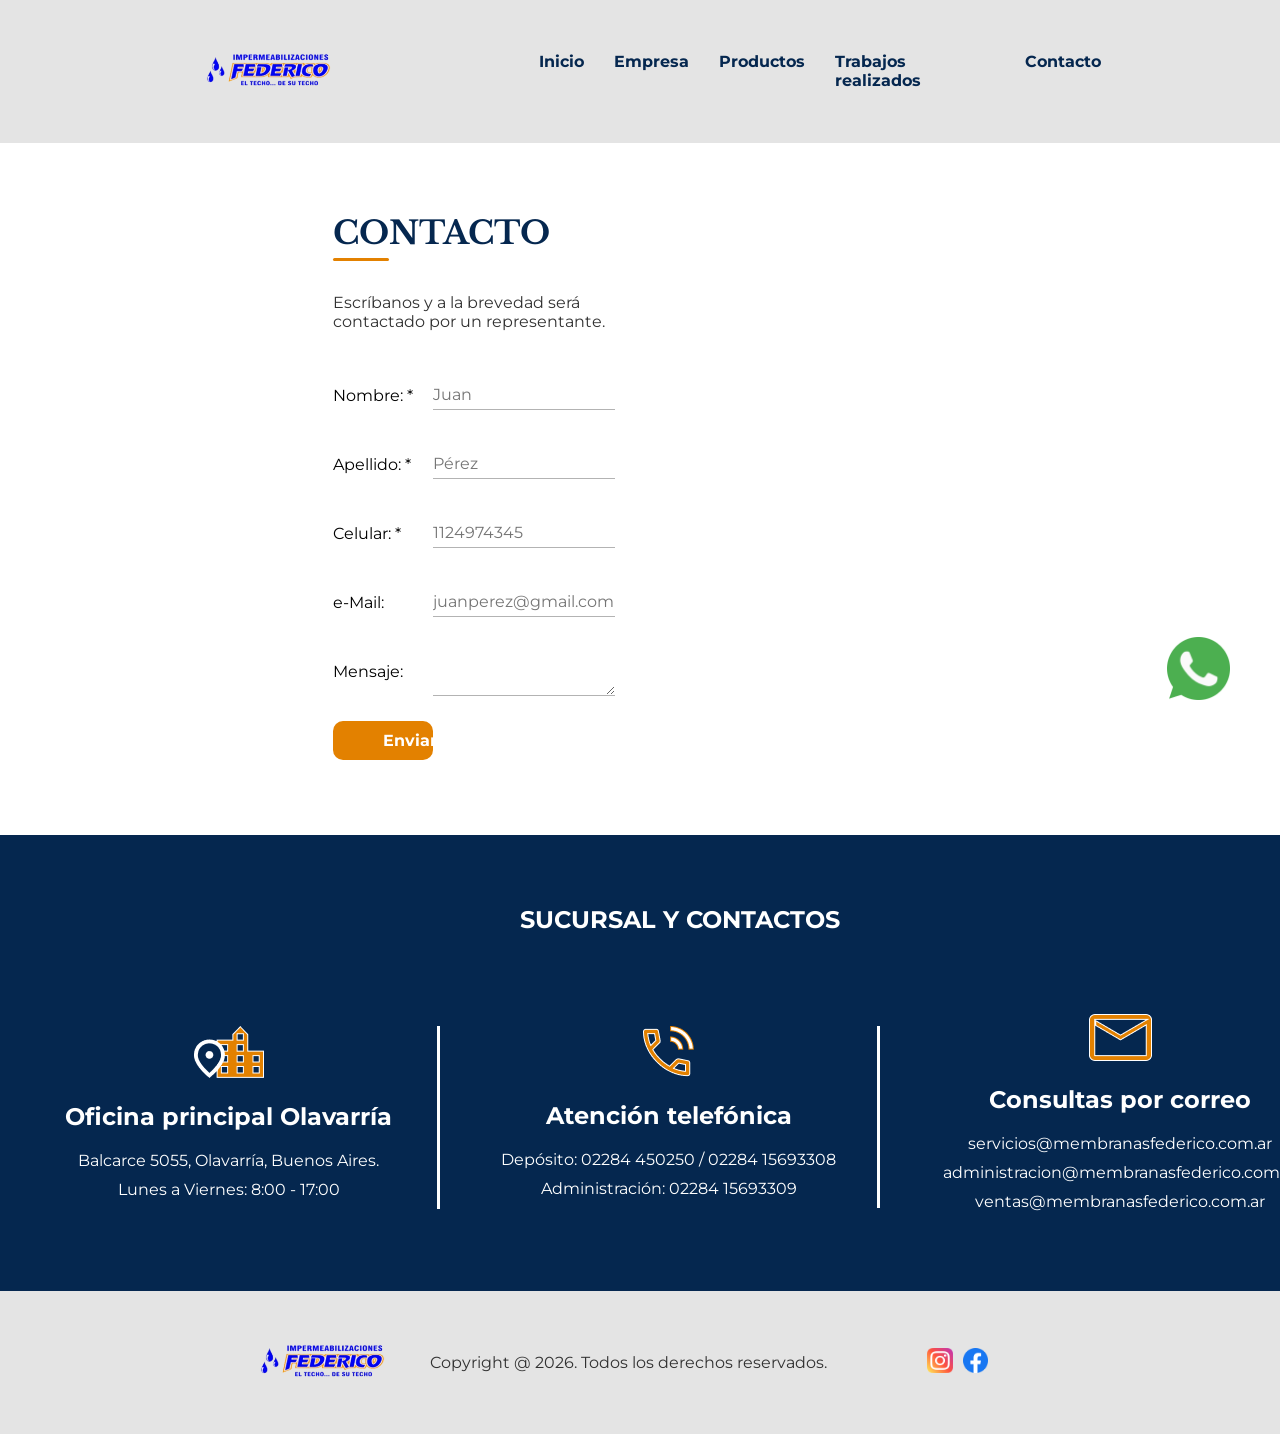
==== commit 668af050: "Agregue SEO a todas las paginas" ====
--- a/pages/contacto.html
+++ b/pages/contacto.html
@@ -6,7 +6,13 @@
     <meta name="viewport" content="width=device-width, initial-scale=1.0">
     <title>Impermeabilizaciones Federico - Contacto</title>
     <link rel="stylesheet" href="../styles/styles.css">
-    <!-- <link rel="stylesheet" href="../style2.css"> -->
+    <link rel="shortcut icon" href="./assets/logos/gotas1.png" type="image/x-icon">
+
+    <!-- SEO -->
+    <meta name="description" content="¿Problemas de humedad en tu techo? Contactate con Impermeabilizaciones Federico para recibir asesoramiento personalizado y presupuestos sin cargo. Estamos para ayudarte a proteger tu hogar.">
+    <meta name="keywords" content="presupuesto sin cargo, contacto, asesoramiento personalizado, atención al cliente, consultas">
+    <meta name="owner" content="Donatella Federico">
+    <meta name="owner" content="Donatella Federico">
 </head>
 
 <body>
--- a/styles/styles.css
+++ b/styles/styles.css
@@ -8,13 +8,710 @@
   box-sizing: border-box;
 }
 
-footer {
+.contenedor, .seccion-a, .seccion-c, header, footer, .empresa1, .empresa2, .empresa3, .contacto2 {
+  display: grid;
+  height: auto;
+  justify-items: center;
+  align-items: center;
+}
+
+.contacto1 {
+  background-color: rgb(255, 255, 255);
+  display: grid;
+  grid-template-columns: repeat(4, 1fr);
+  grid-template-rows: repeat(3, min-content);
+  height: auto;
+  column-gap: 50px;
+  row-gap: 40px;
+  padding: 70px 0 70px 0;
+}
+.contacto1 h1 {
+  position: relative;
+  color: rgb(5, 39, 79);
+  grid-column: 2/3;
+  grid-row: 1/2;
+}
+.contacto1 h1::after {
+  content: "";
+  position: absolute;
+  left: 0;
+  bottom: -8px;
+  width: 20%;
+  height: 3px;
+  background-color: rgb(227, 129, 0);
+  border-radius: 2px;
+}
+.contacto1 p {
+  color: rgb(49, 49, 49);
+  grid-column: 2/3;
+  grid-row: 2/3;
+}
+.contacto1 iframe {
+  grid-column: 3/4;
+  grid-row: 3/4;
+  width: 100%;
+  height: 100%;
+  border: none;
+}
+.contacto1 form {
+  display: grid;
+  grid-template-columns: repeat(3, 1fr);
+  grid-template-rows: repeat(6, 1fr);
+  grid-column: 2/3;
+  grid-row: 3/4;
+  row-gap: 20px;
+  align-items: center;
+}
+.contacto1 form .form_nombre {
+  grid-column: 1/2;
+  grid-row: 1/2;
+}
+.contacto1 form .input_nombre {
+  grid-column: 2/4;
+  grid-row: 1/2;
+}
+.contacto1 form .form_apellido {
+  grid-column: 1/2;
+  grid-row: 2/3;
+}
+.contacto1 form .input_apellido {
+  grid-column: 2/4;
+  grid-row: 2/3;
+}
+.contacto1 form .form_celular {
+  grid-column: 1/2;
+  grid-row: 3/4;
+}
+.contacto1 form .input_celular {
+  grid-column: 2/4;
+  grid-row: 3/4;
+}
+.contacto1 form .form_mail {
+  grid-column: 1/2;
+  grid-row: 4/5;
+}
+.contacto1 form .input_mail {
+  grid-column: 2/4;
+  grid-row: 4/5;
+}
+.contacto1 form .form_msj {
+  grid-column: 1/2;
+  grid-row: 5/6;
+}
+.contacto1 form .input_msj {
+  grid-column: 2/4;
+  grid-row: 5/6;
+}
+.contacto1 form .input_apellido,
+.contacto1 form .input_celular,
+.contacto1 form .input_mail,
+.contacto1 form .input_msj,
+.contacto1 form .input_nombre {
+  border: none;
+  border-bottom: 1px solid #b3b3b3;
+  outline: none;
+  background: transparent;
+  padding: 5px 0;
+}
+.contacto1 form .enviar {
+  grid-column: 1/2;
+  grid-row: 6/7;
+  display: block;
+  background-color: rgb(227, 129, 0);
+  border-radius: 10px;
+  border: none;
+  padding: 10px 50px;
+  text-decoration: none;
+  color: rgb(255, 255, 255);
+  cursor: pointer;
+  align-content: center;
+  text-align: center;
+  position: relative;
+  overflow: hidden;
+  transition: color 0.5s ease;
+  z-index: 1;
+  font-weight: bold;
+}
+.contacto1 form .enviar::before {
+  content: "";
+  position: absolute;
+  width: 120%;
+  height: 0%;
+  left: -10%;
+  bottom: 0;
+  background: rgb(5, 39, 79);
+  transition: height 1.2s ease;
+  z-index: -1;
+  border-radius: 50% 50% 0 0;
+}
+.contacto1 form .enviar:hover::before {
+  height: 180%;
+}
+.contacto1 form label,
+.contacto1 form input,
+.contacto1 form textarea,
+.contacto1 form button {
+  font-family: Montserrat, sans-serif;
+  font-size: 1rem;
+}
+@media (min-width: 480px) and (max-width: 960px) {
+  .contacto1 {
+    grid-template-columns: 20% 1fr 20%;
+    grid-template-rows: repeat(4, min-content);
+    column-gap: 0px;
+  }
+  .contacto1 p {
+    grid-column: 2/3;
+    grid-row: 2/3;
+  }
+  .contacto1 iframe {
+    grid-column: 2/3;
+    grid-row: 4/5;
+  }
+}
+@media (min-width: 300px) and (max-width: 479px) {
+  .contacto1 {
+    grid-template-columns: 20% 1fr 20%;
+    grid-template-rows: repeat(4, min-content);
+    column-gap: 0px;
+    row-gap: 20px;
+    align-items: center;
+  }
+  .contacto1 p {
+    grid-column: 2/3;
+    grid-row: 2/3;
+  }
+  .contacto1 iframe {
+    grid-column: 2/3;
+    grid-row: 4/5;
+  }
+  .contacto1 form {
+    row-gap: 10px;
+  }
+  .contacto1 form .enviar {
+    padding: 10px 0;
+    width: 100%;
+    text-align: center;
+    font-size: 11px;
+  }
+  .contacto1 form label,
+  .contacto1 form input {
+    font-size: 11px;
+  }
+}
+
+.contacto2 {
+  grid-template-columns: repeat(5, 1fr);
+  grid-template-rows: repeat(2, min-content);
+  column-gap: 40px;
+  row-gap: 80px;
+  padding: 70px 0 70px 0;
+}
+.contacto2 .contacto2_titulo {
+  grid-column: 3/4;
+  grid-row: 1/2;
+  color: rgb(255, 255, 255);
+  text-align: center;
+  min-width: 400px;
+}
+.contacto2 .contacto2_titulo h2 {
+  color: rgb(255, 255, 255);
+}
+.contacto2 .contacto2_celda1 {
+  grid-column: 2/3;
+  grid-row: 2/3;
+  text-align: center;
+  border-right: 3px solid rgb(255, 255, 255);
+  padding-right: 20px;
+  min-width: 400px;
+}
+.contacto2 .contacto2_celda1 h2 {
+  color: rgb(255, 255, 255);
+  margin-bottom: 20px;
+}
+.contacto2 .contacto2_celda1 img {
+  margin-bottom: 20px;
+}
+.contacto2 .contacto2_celda1 p {
+  margin-bottom: 10px;
+}
+.contacto2 .contacto2_celda2 {
+  grid-column: 3/4;
+  grid-row: 2/3;
+  text-align: center;
+  border-right: 3px solid rgb(255, 255, 255);
+  padding-right: 20px;
+  min-width: 400px;
+}
+.contacto2 .contacto2_celda2 h2 {
+  color: rgb(255, 255, 255);
+  margin-bottom: 20px;
+}
+.contacto2 .contacto2_celda2 img {
+  margin-bottom: 20px;
+}
+.contacto2 .contacto2_celda2 p {
+  margin-bottom: 10px;
+}
+.contacto2 .contacto2_celda3 {
+  grid-column: 4/5;
+  grid-row: 2/3;
+  text-align: center;
+  min-width: 400px;
+}
+.contacto2 .contacto2_celda3 h2 {
+  color: rgb(255, 255, 255);
+  margin-bottom: 20px;
+}
+.contacto2 .contacto2_celda3 img {
+  margin-bottom: 20px;
+}
+.contacto2 .contacto2_celda3 p {
+  margin-bottom: 10px;
+}
+@media (min-width: 480px) and (max-width: 960px) {
+  .contacto2 {
+    grid-template-columns: repeat(3, 1fr);
+    grid-template-rows: repeat(4, min-content);
+    column-gap: 0px;
+    row-gap: 70px;
+  }
+  .contacto2 .contacto2_titulo {
+    grid-column: 2/3;
+    min-width: 300px;
+  }
+  .contacto2 .contacto2_celda1 {
+    grid-column: 2/3;
+    grid-row: 2/3;
+    border-right: none;
+    padding-right: 0;
+    min-width: 300px;
+  }
+  .contacto2 .contacto2_celda2 {
+    grid-column: 2/3;
+    grid-row: 3/4;
+    border-right: none;
+    border-bottom: 3px solid rgb(255, 255, 255);
+    border-top: 3px solid rgb(255, 255, 255);
+    padding-right: 0;
+    padding-bottom: 20px;
+    padding-top: 20px;
+    min-width: 300px;
+  }
+  .contacto2 .contacto2_celda3 {
+    grid-column: 2/3;
+    grid-row: 4/5;
+    min-width: 300px;
+  }
+}
+@media (min-width: 300px) and (max-width: 479px) {
+  .contacto2 {
+    grid-template-columns: repeat(3, 1fr);
+    grid-template-rows: repeat(4, min-content);
+    column-gap: 0px;
+    row-gap: 50px;
+  }
+  .contacto2 .contacto2_titulo {
+    grid-column: 2/3;
+    min-width: 300px;
+  }
+  .contacto2 .contacto2_celda1 {
+    grid-column: 2/3;
+    grid-row: 3/4;
+    border-right: none;
+    padding-right: 0;
+    min-width: 300px;
+  }
+  .contacto2 .contacto2_celda2 {
+    grid-column: 2/3;
+    grid-row: 4/5;
+    border-right: none;
+    border-bottom: 3px solid rgb(255, 255, 255);
+    border-top: 3px solid rgb(255, 255, 255);
+    padding-right: 0;
+    padding-bottom: 20px;
+    padding-top: 20px;
+    min-width: 300px;
+  }
+  .contacto2 .contacto2_celda3 {
+    grid-column: 2/3;
+    grid-row: 5/6;
+    min-width: 300px;
+  }
+}
+
+.empresa {
+  background-color: rgb(255, 255, 255);
   display: grid;
   grid-template-columns: repeat(5, 1fr);
-  justify-items: center;
+  grid-template-rows: repeat(3, 1fr);
   align-items: center;
+  column-gap: 50px;
+}
+.empresa h1 {
+  position: relative;
+  display: inline-block;
+  color: rgb(5, 39, 79);
+  grid-column: 2/3;
+  grid-row: 1/2;
+}
+.empresa h1::after {
+  content: "";
+  position: absolute;
+  left: 0;
+  bottom: -8px;
+  width: 20%;
+  height: 3px;
+  background-color: rgb(227, 129, 0);
+  border-radius: 2px;
+}
+.empresa p {
+  color: rgb(49, 49, 49);
+  width: 380px;
+  grid-column: 2/3;
+  grid-row: 2/3;
+  text-align: justify;
+  border-bottom: 3px solid rgb(228, 228, 228);
+  padding-bottom: 60px;
+}
+.empresa img {
+  width: 700px;
+  height: auto;
+  grid-column: 3/5;
+  grid-row: 1/4;
+}
+@media (min-width: 480px) and (max-width: 960px) {
+  .empresa {
+    grid-template-columns: repeat(3, 1fr);
+    grid-template-rows: repeat(3, min-content);
+    row-gap: 30px;
+    padding: 70px 0px 70px 0px;
+  }
+  .empresa img {
+    width: 100%;
+    grid-column: 2/3;
+    grid-row: 3/4;
+  }
+}
+@media (min-width: 300px) and (max-width: 479px) {
+  .empresa {
+    grid-template-columns: repeat(3, 1fr);
+    grid-template-rows: repeat(3, min-content);
+    column-gap: 0;
+    row-gap: 20px;
+    padding: 50px 0px 50px 0px;
+  }
+  .empresa p {
+    width: 330px;
+  }
+  .empresa img {
+    width: 100%;
+    grid-column: 2/3;
+    grid-row: 3/4;
+  }
+}
+
+.empresa1 {
+  grid-template-columns: repeat(5, 1fr);
+  grid-template-rows: repeat(2, 1fr);
+  column-gap: 20px;
+  padding-bottom: 70px;
+}
+.empresa1 .titulo {
+  grid-column: 3/4;
+  grid-row: 1/2;
+  color: rgb(255, 255, 255);
+}
+.empresa1 .titulo h2 {
+  color: rgb(255, 255, 255);
+}
+.empresa1 .celda1 {
+  width: 300px;
+  grid-column: 2/3;
+  grid-row: 2/3;
+  text-align: center;
+  border-right: 3px solid rgb(228, 228, 228);
+  padding-right: 20px;
+}
+.empresa1 .celda1 h2 {
+  color: rgb(255, 255, 255);
+  margin-bottom: 20px;
+}
+.empresa1 .celda1 img {
+  margin-bottom: 20px;
+}
+.empresa1 .celda2 {
+  width: 400px;
+  grid-column: 3/4;
+  grid-row: 2/3;
+  text-align: center;
+}
+.empresa1 .celda2 h2 {
+  color: rgb(255, 255, 255);
+  margin-bottom: 20px;
+}
+.empresa1 .celda2 img {
+  margin-bottom: 20px;
+}
+.empresa1 .celda3 {
+  width: 300px;
+  grid-column: 4/5;
+  grid-row: 2/3;
+  text-align: center;
+  border-left: 3px solid rgb(228, 228, 228);
+  padding-left: 20px;
+}
+.empresa1 .celda3 h2 {
+  color: rgb(255, 255, 255);
+  margin-bottom: 20px;
+}
+.empresa1 .celda3 img {
+  margin-bottom: 20px;
+}
+@media (min-width: 480px) and (max-width: 960px) {
+  .empresa1 {
+    grid-template-columns: repeat(3, 1fr);
+    grid-template-rows: repeat(4, 1fr);
+    row-gap: 50px;
+    padding-bottom: 70px;
+  }
+  .empresa1 .titulo {
+    grid-column: 2/3;
+  }
+  .empresa1 .celda1 {
+    border-right: none;
+    padding-right: 0;
+    padding-bottom: 20px;
+    border-bottom: 3px solid rgb(255, 255, 255);
+  }
+  .empresa1 .celda2 {
+    grid-column: 2/3;
+    grid-row: 3/4;
+  }
+  .empresa1 .celda3 {
+    grid-column: 2/3;
+    grid-row: 4/5;
+    border-left: none;
+    padding-left: 0;
+    padding-top: 20px;
+    border-top: 3px solid rgb(255, 255, 255);
+  }
+}
+@media (min-width: 300px) and (max-width: 479px) {
+  .empresa1 {
+    grid-template-columns: repeat(3, 1fr);
+    grid-template-rows: repeat(4, 1fr);
+    row-gap: 30px;
+    padding-bottom: 70px;
+  }
+  .empresa1 .titulo {
+    grid-column: 2/3;
+  }
+  .empresa1 .celda1 {
+    border-right: none;
+    padding-right: 0;
+    padding-bottom: 20px;
+    border-bottom: 3px solid rgb(103, 103, 103);
+    width: 300px;
+  }
+  .empresa1 .celda1 img {
+    width: 70px;
+  }
+  .empresa1 .celda2 {
+    grid-column: 2/3;
+    grid-row: 3/4;
+    width: 300px;
+  }
+  .empresa1 .celda2 img {
+    width: 50px;
+  }
+  .empresa1 .celda3 {
+    grid-column: 2/3;
+    grid-row: 4/5;
+    border-left: none;
+    padding-left: 0;
+    padding-top: 20px;
+    border-top: 3px solid rgb(103, 103, 103);
+    width: 300px;
+  }
+  .empresa1 .celda3 img {
+    width: 50px;
+  }
+}
+
+.empresa2 {
+  background-color: rgb(255, 255, 255);
+  grid-template-columns: repeat(5, 1fr);
+  grid-template-rows: repeat(3, 1fr);
+  column-gap: 50px;
+  padding-top: 60px;
+  padding-bottom: 60px;
+}
+.empresa2 h2 {
+  position: relative;
+  display: inline-block;
+  color: rgb(5, 39, 79);
+  grid-column: 2/3;
+  grid-row: 1/2;
+}
+.empresa2 h2::after {
+  content: "";
+  position: absolute;
+  left: 0;
+  bottom: -8px;
+  width: 20%;
+  height: 3px;
+  background-color: rgb(227, 129, 0);
+  border-radius: 2px;
+}
+.empresa2 p {
+  color: rgb(49, 49, 49);
+  width: 380px;
+  grid-column: 2/3;
+  grid-row: 2/3;
+  text-align: justify;
+  border-bottom: 3px solid rgb(228, 228, 228);
+  padding-bottom: 60px;
+}
+.empresa2 img {
+  width: 700px;
+  height: auto;
+  grid-column: 3/5;
+  grid-row: 1/4;
+}
+@media (min-width: 480px) and (max-width: 960px) {
+  .empresa2 {
+    grid-template-columns: repeat(3, 1fr);
+    grid-template-rows: repeat(3, min-content);
+    row-gap: 30px;
+    padding: 70px 0 70px 0;
+  }
+  .empresa2 img {
+    width: 100%;
+    grid-column: 2/3;
+    grid-row: 3/4;
+  }
+}
+@media (min-width: 300px) and (max-width: 479px) {
+  .empresa2 {
+    grid-template-columns: repeat(3, 1fr);
+    grid-template-rows: repeat(3, min-content);
+    row-gap: 30px;
+    padding: 70px 0 70px 0;
+  }
+  .empresa2 p {
+    width: 330px;
+  }
+  .empresa2 img {
+    width: 100%;
+    grid-column: 2/3;
+    grid-row: 3/4;
+  }
+}
+
+.empresa3 {
   background-color: rgb(228, 228, 228);
-  height: 130px;
+  grid-template-columns: repeat(5, 1fr);
+  grid-template-rows: repeat(3, min-content);
+  column-gap: 20px;
+  row-gap: 40px;
+  padding-top: 50px;
+  padding-bottom: 50px;
+}
+.empresa3 h2 {
+  grid-column: 3/4;
+  grid-row: 1/2;
+  color: rgb(5, 39, 79);
+}
+.empresa3 p {
+  grid-column: 2/5;
+  grid-row: 2/3;
+  color: rgb(49, 49, 49);
+}
+.empresa3 video {
+  height: 690px;
+  width: auto;
+}
+.empresa3 .vid1 {
+  grid-column: 2/3;
+  grid-row: 3/4;
+}
+.empresa3 .vid2 {
+  grid-column: 3/4;
+  grid-row: 3/4;
+}
+.empresa3 .vid3 {
+  grid-column: 4/5;
+  grid-row: 3/4;
+}
+@media (min-width: 480px) and (max-width: 960px) {
+  .empresa3 {
+    height: auto;
+    grid-template-columns: repeat(3, 1fr);
+    grid-template-rows: repeat(5, min-content);
+  }
+  .empresa3 h2 {
+    grid-column: 2/3;
+    grid-row: 1/2;
+  }
+  .empresa3 p {
+    grid-column: 2/3;
+    grid-row: 2/3;
+  }
+  .empresa3 video {
+    height: auto;
+    width: 350px;
+  }
+  .empresa3 .vid1 {
+    grid-column: 2/3;
+    grid-row: 3/4;
+  }
+  .empresa3 .vid2 {
+    grid-column: 2/3;
+    grid-row: 4/5;
+  }
+  .empresa3 .vid3 {
+    grid-column: 2/3;
+    grid-row: 5/6;
+  }
+}
+@media (min-width: 300px) and (max-width: 479px) {
+  .empresa3 {
+    height: auto;
+    grid-template-columns: repeat(3, 1fr);
+    grid-template-rows: repeat(5, min-content);
+  }
+  .empresa3 h2 {
+    grid-column: 2/3;
+    grid-row: 1/2;
+  }
+  .empresa3 p {
+    grid-column: 2/3;
+    grid-row: 2/3;
+  }
+  .empresa3 video {
+    height: auto;
+    width: 350px;
+  }
+  .empresa3 .vid1 {
+    grid-column: 2/3;
+    grid-row: 3/4;
+  }
+  .empresa3 .vid2 {
+    grid-column: 2/3;
+    grid-row: 4/5;
+  }
+  .empresa3 .vid3 {
+    grid-column: 2/3;
+    grid-row: 5/6;
+  }
+}
+
+/*--------------------------------------------FOOTER SASS*/
+footer {
+  grid-template-columns: repeat(5, 1fr);
+  background-color: rgb(228, 228, 228);
+  padding: 50px 0 50px 0;
 }
 footer .col-header2 {
   grid-column: 2/3;
@@ -37,7 +734,10 @@
   display: flex;
   gap: 10px;
 }
-footer .col-header4 .redesPadre img {
+footer .col-header4 .redesPadre li {
+  list-style: none;
+}
+footer .col-header4 .redesPadre li img {
   height: 2vw;
   width: 2vw;
 }
@@ -69,22 +769,19 @@
     width: 30vw;
   }
   footer .col-header3 p {
-    width: 250px;
-  }
-}
-
+    width: 230px;
+  }
+}
+
+/*----------------------------------------------------HEADER SASS*/
 header {
-  display: grid;
   grid-template-columns: repeat(5, 1fr);
   /* grid-template-areas: "logo ul"; */
-  justify-items: center;
-  align-items: center;
   background-color: rgb(228, 228, 228);
-  width: 100vw;
-  height: 130px;
   position: sticky;
   top: 0;
   z-index: 1000;
+  padding: 50px 0 50px 0;
 }
 header .col-header2 {
   grid-column: 2/3;
@@ -100,10 +797,13 @@
   display: flex;
   gap: 30px;
 }
-header .col-header4 .barra a {
+header .col-header4 .barra li {
+  list-style: none;
+}
+header .col-header4 .barra li a {
   color: rgb(5, 39, 79);
 }
-header .col-header4 .barra a:hover {
+header .col-header4 .barra li a:hover {
   color: rgb(227, 129, 0);
 }
 header .col-header4 .barra li:nth-child(4) {
@@ -120,7 +820,7 @@
     width: 30vw;
   }
   header .col-header4 .barra li:nth-child(4) {
-    width: 120px;
+    width: 160px;
   }
 }
 @media (min-width: 300px) and (max-width: 479px) {
@@ -134,152 +834,58 @@
     width: 30vw;
   }
   header .col-header4 .barra li:nth-child(4) {
-    width: 100px;
+    width: 110px;
   }
   header .col-header4 .barra {
     gap: 15px;
   }
 }
 
-/* reset */
-* {
-  margin: 0;
-  padding: 0;
-  box-sizing: border-box;
-}
-
-body {
-  background-color: rgb(5, 39, 79);
-}
-
-/* header{
-    display: flex;
-    justify-content: space-around;
-    align-items: center;
-    background-color: rgb(228, 228, 228);
-    width: 100vw;
-    height: 130px;
-    position: sticky;
-    top: 0;
-} */
-h1 {
-  font-family: Libre Baskerville, serif;
-  color: white;
-  font-size: 32px;
-}
-
-h2 {
-  font-size: 1.5rem;
-}
-
-p {
-  font-family: Montserrat, sans-serif;
-  font-size: 1rem;
-  color: white;
-}
-
-h2,
-a {
-  font-family: Montserrat, sans-serif;
-  font-weight: bold;
-}
-
-label,
-input,
-textarea,
-button {
-  font-family: Montserrat, sans-serif;
-  font-size: 1rem;
-}
-
-h5 {
-  font-family: Montserrat, sans-serif;
-}
-
-.proveedores {
-  background-color: white;
-}
-
-li {
-  list-style: none;
-}
-
-a {
-  color: rgb(255, 255, 255);
-  text-decoration: none;
-}
-
-.trabajos {
-  height: auto;
-  width: 20vw;
-}
-
-.wpp {
-  position: fixed;
-  height: 7vh;
-  width: auto;
-  bottom: 200px;
-  right: 50px;
-}
-
+/*------------------------INDEX SASS*/
 /* --------------------------------------------------------------SECCION A - home*/
 .seccion-a {
-  height: 60vh;
-  /* width: 100vw; */
-  display: grid;
   grid-template-columns: repeat(5, 1fr);
   grid-template-rows: repeat(9, 1fr);
-  justify-items: center;
-  align-items: center;
-}
-
+}
 .seccion-a h1 {
   grid-column: 2/5;
   grid-row: 2/3;
 }
-
-.subtit {
+.seccion-a .subtit {
   grid-column: 2/5;
   grid-row: 3/4;
 }
-
-.grupo1-img {
+.seccion-a .grupo1-img {
   grid-column: 2/3;
   grid-row: 5/6;
 }
-
-.grupo1-p {
+.seccion-a .grupo1-p {
   grid-column: 2/3;
   grid-row: 6/7;
   text-align: center;
   width: 150px;
 }
-
-.grupo2-img {
+.seccion-a .grupo2-img {
   grid-column: 3/4;
   grid-row: 5/6;
 }
-
-.grupo2-p {
+.seccion-a .grupo2-p {
   grid-column: 3/4;
   grid-row: 6/7;
   text-align: center;
   width: 150px;
 }
-
-.grupo3-img {
+.seccion-a .grupo3-img {
   grid-column: 4/5;
   grid-row: 5/6;
 }
-
-.grupo3-p {
+.seccion-a .grupo3-p {
   grid-column: 4/5;
   grid-row: 6/7;
   text-align: center;
   width: 150px;
 }
-
-.cta {
+.seccion-a .cta {
   grid-column: 3/4;
   grid-row: 8/9;
   display: block;
@@ -289,7 +895,7 @@
   border-radius: 10px;
   padding: 10px 50px;
   text-decoration: none;
-  color: white;
+  color: rgb(255, 255, 255);
   cursor: pointer;
   align-content: center;
   text-align: center;
@@ -298,47 +904,108 @@
   transition: color 0.5s ease;
   z-index: 1;
 }
-
-.cta::before {
+.seccion-a .cta::before {
   content: "";
   position: absolute;
   width: 120%;
   height: 0%;
   left: -10%;
   bottom: 0;
-  background: white;
+  background: rgb(255, 255, 255);
   transition: height 1.2s ease;
   z-index: -1;
   border-radius: 50% 50% 0 0;
 }
-
-.cta:hover::before {
+.seccion-a .cta:hover::before {
   height: 180%;
 }
-
-.cta:hover {
+.seccion-a .cta:hover {
   color: rgb(227, 129, 0);
 }
-
-/* -------------------------------------------------------------------SECCION B - home*/
+@media (min-width: 480px) and (max-width: 960px) {
+  .seccion-a h1 {
+    grid-column: 2/5;
+  }
+  .seccion-a .subtit {
+    grid-column: 2/5;
+  }
+  .seccion-a .grupo1-img,
+  .seccion-a .grupo2-img,
+  .seccion-a .grupo3-img {
+    height: 60px;
+  }
+  .seccion-a .grupo1-p,
+  .seccion-a .grupo2-p,
+  .seccion-a .grupo3-p {
+    width: 70px;
+  }
+}
+@media (min-width: 300px) and (max-width: 479px) {
+  .seccion-a {
+    grid-template-columns: repeat(4, 1fr);
+    grid-template-rows: repeat();
+    text-align: center;
+    row-gap: 20px;
+  }
+  .seccion-a h1 {
+    grid-column: 2/4;
+  }
+  .seccion-a .subtit {
+    grid-column: 2/4;
+  }
+  .seccion-a .grupo1-img,
+  .seccion-a .grupo2-img,
+  .seccion-a .grupo3-img {
+    height: 30px;
+  }
+  .seccion-a .grupo1-p,
+  .seccion-a .grupo2-p,
+  .seccion-a .grupo3-p {
+    width: 150px;
+  }
+  .seccion-a .grupo1-img {
+    grid-column: 2/3;
+  }
+  .seccion-a .grupo1-p {
+    grid-column: 3/4;
+    grid-row: 5/6;
+  }
+  .seccion-a .grupo2-img {
+    grid-column: 2/3;
+    grid-row: 6/7;
+  }
+  .seccion-a .grupo3-img {
+    grid-column: 2/3;
+    grid-row: 7/8;
+  }
+  .seccion-a .grupo3-p {
+    grid-column: 3/4;
+    grid-row: 7/8;
+  }
+  .seccion-a .cta {
+    grid-column: 2/4;
+    height: 30px;
+    width: 200px;
+    text-align: center;
+  }
+}
+
+/* --------------------------------------------------------------SECCION B - home*/
 .seccion-b {
-  background-color: white;
+  background-color: rgb(255, 255, 255);
   display: grid;
   grid-template-columns: repeat(5, 1fr);
   grid-template-rows: repeat(6, 1fr);
-  height: 40vh;
   justify-items: center;
   align-items: center;
   row-gap: 20px;
 }
-
 .seccion-b h2 {
   position: relative;
   color: rgb(5, 39, 79);
   grid-column: 3/4;
   grid-row: 2/3;
 }
-
 .seccion-b h2::after {
   content: "";
   position: absolute;
@@ -349,153 +1016,298 @@
   background-color: rgb(5, 39, 79);
   border-radius: 2px;
 }
-
-.img1 {
+.seccion-b .img1 {
   height: 90px;
   grid-column: 2/3;
   grid-row: 4/5;
 }
-
-.img2 {
+.seccion-b .img2 {
   height: 90px;
   grid-column: 2/3;
   grid-row: 5/6;
 }
-
-.img3 {
+.seccion-b .img3 {
   height: 90px;
   grid-column: 3/4;
   grid-row: 4/5;
 }
-
-.img4 {
+.seccion-b .img4 {
   height: 90px;
   grid-column: 3/4;
   grid-row: 5/6;
 }
-
-.img5 {
+.seccion-b .img5 {
   height: 90px;
   grid-column: 4/5;
   grid-row: 4/5;
 }
-
-.img6 {
+.seccion-b .img6 {
   height: 90px;
   grid-column: 4/5;
   grid-row: 5/6;
 }
-
-/* -------------------------------------------------------------------SECCION C - home*/
+@media (min-width: 480px) and (max-width: 960px) {
+  .seccion-b {
+    grid-template-columns: repeat(4, 1fr);
+    grid-template-rows: repeat(7, 1fr);
+    column-gap: 30px;
+  }
+  .seccion-b h2 {
+    grid-column: 2/4;
+  }
+  .seccion-b .img1,
+  .seccion-b .img2,
+  .seccion-b .img3,
+  .seccion-b .img4,
+  .seccion-b .img5,
+  .seccion-b .img6 {
+    height: 50px;
+  }
+  .seccion-b .img1 {
+    grid-column: 2/3;
+  }
+  .seccion-b .img2 {
+    grid-column: 3/4;
+    grid-row: 4/5;
+  }
+  .seccion-b .img3 {
+    grid-column: 3/4;
+    grid-row: 5/6;
+  }
+  .seccion-b .img4 {
+    grid-column: 2/3;
+    grid-row: 5/6;
+  }
+  .seccion-b .img5 {
+    grid-column: 2/3;
+    grid-row: 6/7;
+  }
+  .seccion-b .img6 {
+    grid-column: 3/4;
+    grid-row: 6/7;
+  }
+}
+@media (min-width: 300px) and (max-width: 479px) {
+  .seccion-b {
+    grid-template-columns: repeat(4, 1fr);
+    grid-template-rows: repeat(7, 1fr);
+    column-gap: 30px;
+  }
+  .seccion-b h2 {
+    grid-column: 2/4;
+  }
+  .seccion-b .img1,
+  .seccion-b .img2,
+  .seccion-b .img3,
+  .seccion-b .img4,
+  .seccion-b .img5,
+  .seccion-b .img6 {
+    height: 40px;
+  }
+  .seccion-b .img1 {
+    grid-column: 2/3;
+  }
+  .seccion-b .img2 {
+    grid-column: 3/4;
+    grid-row: 4/5;
+  }
+  .seccion-b .img3 {
+    grid-column: 3/4;
+    grid-row: 5/6;
+  }
+  .seccion-b .img4 {
+    grid-column: 2/3;
+    grid-row: 5/6;
+  }
+  .seccion-b .img5 {
+    grid-column: 2/3;
+    grid-row: 6/7;
+  }
+  .seccion-b .img6 {
+    grid-column: 3/4;
+    grid-row: 6/7;
+  }
+}
+
+/* --------------------------------------------------------------SECCION C - home*/
 .seccion-c {
-  height: 80vh;
-  display: grid;
   grid-template-columns: repeat(5, 1fr);
-  grid-template-rows: repeat(6, 1fr);
-  justify-items: center;
-  align-items: center;
+  grid-template-rows: 150px min-content min-content min-content;
   column-gap: 50px;
   row-gap: 20px;
   text-align: justify;
-}
-
-.serv {
-  color: white;
+  padding: 0 0 70px 0;
+}
+.seccion-c .serv {
+  color: rgb(255, 255, 255);
   position: relative;
   grid-column: 3/4;
-  grid-row: 2/3;
-}
-
-.serv::after {
+  grid-row: 1/2;
+}
+.seccion-c .serv::after {
   content: "";
   position: absolute;
   left: 30%;
   bottom: -8px;
   width: 40%;
   height: 3px;
-  background-color: white;
+  background-color: rgb(255, 255, 255);
   border-radius: 2px;
 }
-
-/* ----------------venta----------- */
-.h2-venta {
-  color: white;
-  grid-column: 2/3;
-  grid-row: 3/4;
-}
-
-.p-venta {
+.seccion-c .h2-venta {
+  color: rgb(255, 255, 255);
+  grid-column: 2/3;
+  grid-row: 2/3;
+}
+.seccion-c .p-venta {
   border-top: 3px solid rgb(227, 129, 0);
   padding-top: 50px;
   grid-column: 2/3;
+  grid-row: 3/4;
+}
+.seccion-c .img-venta {
+  grid-column: 2/3;
   grid-row: 4/5;
 }
-
-.img-venta {
-  grid-column: 2/3;
-  grid-row: 5/6;
-}
-
-/* ----------------colocacion----------- */
-.h2-coloc {
-  color: white;
-  grid-column: 3/4;
-  grid-row: 3/4;
-}
-
-.p-coloc {
+.seccion-c .h2-coloc {
+  color: rgb(255, 255, 255);
+  grid-column: 3/4;
+  grid-row: 2/3;
+}
+.seccion-c .p-coloc {
   border-top: 3px solid rgb(227, 129, 0);
   padding-top: 50px;
   grid-column: 3/4;
+  grid-row: 3/4;
+}
+.seccion-c .img-coloc {
+  grid-column: 3/4;
   grid-row: 4/5;
 }
-
-.img-coloc {
-  grid-column: 3/4;
-  grid-row: 5/6;
-}
-
-/* -----------------asesoramiento---------- */
-.h2-ases {
-  color: white;
+.seccion-c .h2-ases {
+  color: rgb(255, 255, 255);
   grid-column: 4/5;
-  grid-row: 3/4;
-}
-
-.p-ases {
+  grid-row: 2/3;
+}
+.seccion-c .p-ases {
   border-top: 3px solid rgb(227, 129, 0);
   padding-top: 50px;
   grid-column: 4/5;
+  grid-row: 3/4;
+}
+.seccion-c .img-ases {
+  grid-column: 4/5;
   grid-row: 4/5;
 }
-
-.img-ases {
-  grid-column: 4/5;
-  grid-row: 5/6;
-}
-
-/* --------------------------------------------------- EMPRESA */
-.empresa {
-  background-color: white;
-  height: 60vh;
+@media (min-width: 480px) and (max-width: 960px) {
+  .seccion-c {
+    grid-template-columns: repeat(3, 1fr);
+    grid-template-rows: 150px min-content min-content min-content min-content min-content min-content min-content min-content min-content;
+    row-gap: 30px;
+  }
+  .seccion-c .serv {
+    grid-column: 2/3;
+  }
+  .seccion-c .p-venta {
+    padding-top: 20px;
+  }
+  .seccion-c .h2-coloc {
+    grid-column: 2/3;
+    grid-row: 5/6;
+  }
+  .seccion-c .p-coloc {
+    padding-top: 20px;
+    grid-column: 2/3;
+    grid-row: 6/7;
+  }
+  .seccion-c .img-coloc {
+    grid-column: 2/3;
+    grid-row: 7/8;
+  }
+  .seccion-c .h2-ases {
+    grid-column: 2/3;
+    grid-row: 8/9;
+  }
+  .seccion-c .p-ases {
+    padding-top: 20px;
+    grid-column: 2/3;
+    grid-row: 9/10;
+  }
+  .seccion-c .img-ases {
+    grid-column: 2/3;
+    grid-row: 10/11;
+  }
+}
+@media (min-width: 300px) and (max-width: 479px) {
+  .seccion-c {
+    grid-template-columns: repeat(3, 1fr);
+    grid-template-rows: 150px min-content min-content min-content min-content min-content min-content min-content min-content min-content;
+    row-gap: 20px;
+  }
+  .seccion-c .serv {
+    grid-column: 2/3;
+  }
+  .seccion-c .h2-venta {
+    grid-column: 2/3;
+  }
+  .seccion-c .p-venta {
+    padding-top: 20px;
+  }
+  .seccion-c .img-venta {
+    width: 300px;
+  }
+  .seccion-c .h2-coloc {
+    grid-column: 2/3;
+    grid-row: 5/6;
+  }
+  .seccion-c .p-coloc {
+    padding-top: 20px;
+    grid-column: 2/3;
+    grid-row: 6/7;
+  }
+  .seccion-c .img-coloc {
+    grid-column: 2/3;
+    grid-row: 7/8;
+    width: 300px;
+  }
+  .seccion-c .h2-ases {
+    grid-column: 2/3;
+    grid-row: 8/9;
+  }
+  .seccion-c .p-ases {
+    padding-top: 20px;
+    grid-column: 2/3;
+    grid-row: 9/10;
+  }
+  .seccion-c .img-ases {
+    grid-column: 2/3;
+    grid-row: 10/11;
+    width: 300px;
+  }
+}
+
+.portada {
+  height: auto;
+  width: 100%;
+  background: linear-gradient(to right, rgb(255, 255, 255) 35%, rgba(255, 255, 255, 0.9) 40%, rgba(255, 255, 255, 0.5) 50%, transparent 65%), url(../assets/empresa/negocio5.jpeg);
+  background-repeat: no-repeat;
+  background-size: cover;
+  background-position: 40% 60%;
   display: grid;
-  grid-template-columns: repeat(5, 1fr);
-  grid-template-rows: repeat(5, 1fr);
-  /* justify-items: center; */
+  grid-template-columns: 20% 1fr 1fr 1fr;
+  grid-template-rows: repeat(4, 1fr);
   align-items: center;
-  column-gap: 50px;
-}
-
-.empresa h1 {
+  max-width: 100vw;
+  box-sizing: border-box;
+  overflow: hidden;
+}
+.portada h1 {
   position: relative;
-  display: inline-block;
+  grid-column: 2/3;
+  grid-row: 2/3;
   color: rgb(5, 39, 79);
-  grid-column: 2/3;
-  grid-row: 2/3;
-  /* border-bottom: 3px solid rgb(227, 129, 0); */
-}
-
-.empresa h1::after {
+}
+.portada h1::after {
   content: "";
   position: absolute;
   left: 0;
@@ -505,203 +1317,183 @@
   background-color: rgb(227, 129, 0);
   border-radius: 2px;
 }
-
-.empresa p {
+.portada p {
+  grid-column: 2/3;
+  grid-row: 3/4;
   color: rgb(49, 49, 49);
-  width: 380px;
-  grid-column: 2/3;
-  grid-row: 3/4;
-  text-align: justify;
-  border-bottom: 3px solid rgb(228, 228, 228);
-  padding-bottom: 60px;
-}
-
-.empresa img {
-  width: 700px;
-  height: auto;
-  grid-column: 3/5;
-  grid-row: 2/5;
-  /* transition: 2s all; */
-}
-
-.empresa1 {
-  height: 60vh;
+}
+
+.contenedor2 {
   display: grid;
   grid-template-columns: repeat(5, 1fr);
-  grid-template-rows: repeat(5, 1fr);
-  justify-items: center;
-  align-items: start;
-  column-gap: 20px;
-}
-
-.empresa1 h2 {
-  color: white;
-}
-
-.titulo {
-  grid-column: 3/4;
-  grid-row: 2/3;
-  color: white;
-}
-
-.celda1 {
-  width: 300px;
-  grid-column: 2/3;
-  grid-row: 3/4;
-  text-align: center;
-  border-right: 3px solid rgb(103, 103, 103);
-  padding-right: 20px;
-}
-
-.celda1 img,
-.celda2 img,
-.celda3 img,
-.celda1 h2,
-.celda2 h2,
-.celda3 h2 {
-  margin-bottom: 20px;
-}
-
-.celda2 {
-  width: 400px;
-  grid-column: 3/4;
-  grid-row: 3/4;
-  text-align: center;
-}
-
-.celda3 {
-  width: 300px;
+  grid-template-rows: repeat(2, 1fr);
+  height: auto;
+  gap: 20px;
+  padding: 70px 0 70px 0;
+}
+.contenedor2 .carta1 {
+  grid-column: 2/3;
+  grid-row: 1/2;
+  width: 100%;
+}
+.contenedor2 .carta1 .card-img-top {
+  width: 100%;
+  height: 350px;
+  object-fit: cover;
+  object-position: center;
+  padding: 0;
+}
+.contenedor2 .carta1 .card-body h5 {
+  color: rgb(49, 49, 49);
+}
+.contenedor2 .carta2 {
+  grid-column: 3/4;
+  grid-row: 1/2;
+  width: 100%;
+}
+.contenedor2 .carta2 .card-img-top {
+  width: 100%;
+  height: 350px;
+  object-fit: cover;
+  object-position: center;
+  padding: 0;
+}
+.contenedor2 .carta2 .card-body h5 {
+  color: rgb(49, 49, 49);
+}
+.contenedor2 .carta3 {
   grid-column: 4/5;
-  grid-row: 3/4;
-  text-align: center;
-  border-left: 3px solid rgb(103, 103, 103);
-  padding-left: 20px;
-}
-
-.empresa2 {
-  background-color: white;
-  height: 60vh;
-  display: grid;
-  grid-template-columns: repeat(5, 1fr);
-  grid-template-rows: repeat(5, 1fr);
-  /* justify-items: center; */
-  align-items: center;
-  column-gap: 50px;
-}
-
-.empresa2 h2 {
-  position: relative;
-  display: inline-block;
-  color: rgb(5, 39, 79);
-  grid-column: 2/3;
-  grid-row: 2/3;
-  /* border-bottom: 3px solid rgb(227, 129, 0); */
-}
-
-.empresa2 h2::after {
-  content: "";
-  position: absolute;
-  left: 0;
-  bottom: -8px;
-  width: 20%;
-  height: 3px;
-  background-color: rgb(227, 129, 0);
-  border-radius: 2px;
-}
-
-.empresa2 p {
+  grid-row: 1/2;
+  width: 100%;
+}
+.contenedor2 .carta3 .card-img-top {
+  width: 100%;
+  height: 350px;
+  object-fit: cover;
+  object-position: center;
+  padding: 0;
+}
+.contenedor2 .carta3 .card-body h5 {
   color: rgb(49, 49, 49);
-  width: 380px;
-  grid-column: 2/3;
-  grid-row: 3/4;
-  text-align: justify;
-  border-bottom: 3px solid rgb(228, 228, 228);
-  padding-bottom: 60px;
-}
-
-.empresa2 img {
-  width: 700px;
-  height: auto;
-  grid-column: 3/5;
-  grid-row: 2/5;
-}
-
-.empresa3 {
-  background-color: rgb(237, 237, 237);
-  height: 110vh;
-  display: grid;
-  grid-template-columns: repeat(5, 1fr);
-  grid-template-rows: repeat(5, 1fr);
-  justify-items: center;
-  align-items: start;
-  column-gap: 20px;
-}
-
-.empresa3 h2 {
-  grid-column: 3/4;
-  grid-row: 2/3;
-  color: rgb(5, 39, 79);
-}
-
-.empresa3 p {
-  grid-column: 2/5;
-  grid-row: 3/4;
+}
+.contenedor2 .carta4 {
+  grid-column: 2/3;
+  grid-row: 2/3;
+  width: 100%;
+}
+.contenedor2 .carta4 .card-img-top {
+  width: 100%;
+  height: 350px;
+  object-fit: cover;
+  object-position: center;
+  padding: 0;
+}
+.contenedor2 .carta4 .card-body h5 {
   color: rgb(49, 49, 49);
 }
-
-.empresa3 video {
-  height: 690px;
-  width: auto;
-}
-
-.vid1 {
-  grid-column: 2/3;
-  grid-row: 4/5;
-}
-
-.vid2 {
-  grid-column: 3/4;
-  grid-row: 4/5;
-}
-
-.vid3 {
+.contenedor2 .carta5 {
+  grid-column: 3/4;
+  grid-row: 2/3;
+  width: 100%;
+}
+.contenedor2 .carta5 .card-img-top {
+  width: 100%;
+  height: 350px;
+  object-fit: cover;
+  object-position: center;
+  padding: 0;
+}
+.contenedor2 .carta5 .card-body h5 {
+  color: rgb(49, 49, 49);
+}
+.contenedor2 .carta6 {
   grid-column: 4/5;
-  grid-row: 4/5;
-}
-
-/* ----------------------------------------------TRABAJOS REALIZADOS */
-.card {
-  width: 30rem;
-  border: none;
-  border-radius: 12px;
-  box-shadow: 0 20px 20px rgba(0, 0, 0, 0.08);
-  transition: transform 0.3s ease;
-}
-
-.card:hover {
-  transform: translateY(-5px);
-}
-
-.card p {
+  grid-row: 2/3;
+  width: 100%;
+}
+.contenedor2 .carta6 .card-img-top {
+  width: 100%;
+  height: 350px;
+  object-fit: cover;
+  object-position: center;
+  padding: 0;
+}
+.contenedor2 .carta6 .card-body h5 {
   color: rgb(49, 49, 49);
+}
+@media (min-width: 480px) and (max-width: 960px) {
+  .contenedor2 {
+    grid-template-columns: repeat(2, 1fr);
+    grid-template-rows: repeat(3, 1fr);
+    padding: 70px 70px 70px 70px;
+  }
+  .contenedor2 .carta1 {
+    grid-column: 1/2;
+  }
+  .contenedor2 .carta2 {
+    grid-column: 2/3;
+  }
+  .contenedor2 .carta3 {
+    grid-column: 1/2;
+    grid-row: 3/4;
+  }
+  .contenedor2 .carta4 {
+    grid-column: 2/3;
+  }
+  .contenedor2 .carta5 {
+    grid-column: 1/2;
+  }
+  .contenedor2 .carta6 {
+    grid-column: 2/3;
+    grid-row: 3/4;
+  }
+}
+@media (min-width: 300px) and (max-width: 479px) {
+  .contenedor2 {
+    grid-template-columns: repeat(1, 1fr);
+    grid-template-rows: repeat(6, 1fr);
+    padding: 70px 70px 70px 70px;
+  }
+  .contenedor2 .carta1 {
+    grid-column: 1;
+    grid-row: 1/2;
+  }
+  .contenedor2 .carta2 {
+    grid-column: 1;
+    grid-row: 2/3;
+  }
+  .contenedor2 .carta3 {
+    grid-column: 1;
+    grid-row: 3/4;
+  }
+  .contenedor2 .carta4 {
+    grid-column: 1;
+    grid-row: 4/5;
+  }
+  .contenedor2 .carta5 {
+    grid-column: 1;
+    grid-row: 5/6;
+  }
+  .contenedor2 .carta6 {
+    grid-column: 1;
+    grid-row: 6/7;
+  }
 }
 
 .contenedor {
   background-color: rgb(255, 255, 255);
-  display: grid;
   grid-template-columns: repeat(4, 1fr);
-  grid-template-rows: repeat(8, 1fr);
-  height: 230vh;
+  grid-template-rows: repeat(6, min-content);
   gap: 30px;
-}
-
+  padding: 70px 0 70px 0;
+}
 .contenedor h1 {
   position: relative;
   grid-column: 2/3;
-  grid-row: 2/3;
+  grid-row: 1/2;
   color: rgb(5, 39, 79);
-}
-
+  width: 100%;
+}
 .contenedor h1::after {
   content: "";
   position: absolute;
@@ -712,12 +1504,43 @@
   background-color: rgb(227, 129, 0);
   border-radius: 2px;
 }
-
-.position-relative p {
-  color: white;
-}
-
-.etiqueta-localidad {
+.contenedor .p1 {
+  grid-column: 2/3;
+  grid-row: 2/3;
+  color: rgb(49, 49, 49);
+  width: 100%;
+}
+.contenedor .p2 {
+  grid-column: 2/4;
+  grid-row: 3/4;
+  color: rgb(49, 49, 49);
+}
+.contenedor .card {
+  width: 30rem;
+  border: none;
+  border-radius: 12px;
+  box-shadow: 0 20px 20px rgba(0, 0, 0, 0.08);
+  transition: transform 0.3s ease;
+}
+.contenedor .card p {
+  color: rgb(49, 49, 49);
+}
+.contenedor .card:hover {
+  transform: translateY(-5px);
+}
+.contenedor .card1 {
+  grid-column: 2/3;
+  grid-row: 4/5;
+}
+.contenedor .card1 .position-relative .card-img-top {
+  width: 100%;
+  height: 400px;
+  object-fit: cover;
+  /*hace q no se deforme la imagen*/
+  padding: 20px;
+}
+.contenedor .card1 .position-relative .etiqueta-localidad {
+  color: rgb(255, 255, 255);
   position: absolute;
   top: 30px;
   left: 20px;
@@ -729,645 +1552,292 @@
   z-index: 10;
   /* sobre la imagen */
 }
-
-.p1 {
-  grid-column: 2/3;
-  grid-row: 3/4;
-  color: rgb(49, 49, 49);
-}
-
-.p2 {
-  grid-column: 2/4;
+.contenedor .card1 .card-body .btn {
+  background-color: rgb(255, 255, 255);
+  border: 2px solid rgb(227, 129, 0);
+  color: rgb(227, 129, 0);
+}
+.contenedor .card1 .card-body .btn:hover {
+  background-color: rgb(227, 129, 0);
+  color: rgb(255, 255, 255);
+  border-color: rgb(227, 129, 0);
+}
+.contenedor .card2 {
+  grid-column: 3/4;
   grid-row: 4/5;
-  color: rgb(49, 49, 49);
-}
-
-.card-img-top {
+}
+.contenedor .card2 .position-relative .card-img-top {
   width: 100%;
   height: 400px;
   object-fit: cover;
   /*hace q no se deforme la imagen*/
   padding: 20px;
 }
-
-.card1 {
-  grid-column: 2/3;
-  grid-row: 5/6;
-}
-
-.card2 {
-  grid-column: 3/4;
-  grid-row: 5/6;
-}
-
-.card3 {
-  grid-column: 2/3;
-  grid-row: 6/7;
-}
-
-.card4 {
-  grid-column: 3/4;
-  grid-row: 6/7;
-}
-
-.card5 {
-  grid-column: 2/3;
-  grid-row: 7/8;
-}
-
-.btn {
+.contenedor .card2 .position-relative .etiqueta-localidad {
+  color: rgb(255, 255, 255);
+  position: absolute;
+  top: 30px;
+  left: 20px;
+  background-color: rgb(5, 39, 79);
+  padding: 6px 40px;
+  font-weight: bold;
+  font-family: sans-serif;
+  font-size: 1.2rem;
+  z-index: 10;
+  /* sobre la imagen */
+}
+.contenedor .card2 .card-body .btn {
   background-color: rgb(255, 255, 255);
   border: 2px solid rgb(227, 129, 0);
   color: rgb(227, 129, 0);
 }
-
-.btn:hover {
+.contenedor .card2 .card-body .btn:hover {
   background-color: rgb(227, 129, 0);
   color: rgb(255, 255, 255);
   border-color: rgb(227, 129, 0);
 }
-
-/* -----------------------------------------------CONTACTO */
-.contacto1 {
-  background-color: white;
-  display: grid;
-  grid-template-columns: repeat(4, 1fr);
-  grid-template-rows: repeat(5, 1fr);
-  height: 70vh;
-  column-gap: 50px;
-  row-gap: 30px;
-}
-
-.contacto1 h1 {
-  position: relative;
-  color: rgb(5, 39, 79);
-  grid-column: 2/3;
-  grid-row: 2/3;
-}
-
-.contacto1 h1::after {
-  content: "";
+.contenedor .card3 {
+  grid-column: 2/3;
+  grid-row: 5/6;
+}
+.contenedor .card3 .position-relative .card-img-top {
+  width: 100%;
+  height: 400px;
+  object-fit: cover;
+  /*hace q no se deforme la imagen*/
+  padding: 20px;
+}
+.contenedor .card3 .position-relative .etiqueta-localidad {
+  color: rgb(255, 255, 255);
   position: absolute;
-  left: 0;
-  bottom: -8px;
-  width: 20%;
-  height: 3px;
+  top: 30px;
+  left: 20px;
+  background-color: rgb(5, 39, 79);
+  padding: 6px 40px;
+  font-weight: bold;
+  font-family: sans-serif;
+  font-size: 1.2rem;
+  z-index: 10;
+  /* sobre la imagen */
+}
+.contenedor .card3 .card-body .btn {
+  background-color: rgb(255, 255, 255);
+  border: 2px solid rgb(227, 129, 0);
+  color: rgb(227, 129, 0);
+}
+.contenedor .card3 .card-body .btn:hover {
   background-color: rgb(227, 129, 0);
-  border-radius: 2px;
-}
-
-.contacto1 p {
-  color: rgb(49, 49, 49);
-  grid-column: 2/3;
-  grid-row: 3/4;
-}
-
-.contacto1 iframe {
-  grid-column: 3/4;
-  grid-row: 4/5;
-  width: 100%;
-  height: 100%;
-  border: none;
-}
-
-.contacto1 form {
-  display: grid;
-  grid-template-columns: repeat(3, 1fr);
-  grid-template-rows: repeat(6, 1fr);
-  grid-column: 2/3;
-  grid-row: 4/5;
-  row-gap: 20px;
-  align-items: center;
-}
-
-.form_nombre {
-  grid-column: 1/2;
-  grid-row: 1/2;
-}
-
-.input_nombre {
-  grid-column: 2/4;
-  grid-row: 1/2;
-}
-
-.form_apellido {
-  grid-column: 1/2;
-  grid-row: 2/3;
-}
-
-.input_apellido {
-  grid-column: 2/4;
-  grid-row: 2/3;
-}
-
-.form_celular {
-  grid-column: 1/2;
-  grid-row: 3/4;
-}
-
-.input_celular {
-  grid-column: 2/4;
-  grid-row: 3/4;
-}
-
-.form_mail {
-  grid-column: 1/2;
-  grid-row: 4/5;
-}
-
-.input_mail {
-  grid-column: 2/4;
-  grid-row: 4/5;
-}
-
-.form_msj {
-  grid-column: 1/2;
+  color: rgb(255, 255, 255);
+  border-color: rgb(227, 129, 0);
+}
+.contenedor .card4 {
+  grid-column: 3/4;
   grid-row: 5/6;
 }
-
-.input_msj {
-  grid-column: 2/4;
-  grid-row: 5/6;
-}
-
-.enviar {
-  grid-column: 1/2;
+.contenedor .card4 .position-relative .card-img-top {
+  width: 100%;
+  height: 400px;
+  object-fit: cover;
+  /*hace q no se deforme la imagen*/
+  padding: 20px;
+}
+.contenedor .card4 .position-relative .etiqueta-localidad {
+  color: rgb(255, 255, 255);
+  position: absolute;
+  top: 30px;
+  left: 20px;
+  background-color: rgb(5, 39, 79);
+  padding: 6px 40px;
+  font-weight: bold;
+  font-family: sans-serif;
+  font-size: 1.2rem;
+  z-index: 10;
+  /* sobre la imagen */
+}
+.contenedor .card4 .card-body .btn {
+  background-color: rgb(255, 255, 255);
+  border: 2px solid rgb(227, 129, 0);
+  color: rgb(227, 129, 0);
+}
+.contenedor .card4 .card-body .btn:hover {
+  background-color: rgb(227, 129, 0);
+  color: rgb(255, 255, 255);
+  border-color: rgb(227, 129, 0);
+}
+.contenedor .card5 {
+  grid-column: 2/3;
   grid-row: 6/7;
-  display: block;
+}
+.contenedor .card5 .position-relative .card-img-top {
+  width: 100%;
+  height: 400px;
+  object-fit: cover;
+  /*hace q no se deforme la imagen*/
+  padding: 20px;
+}
+.contenedor .card5 .position-relative .etiqueta-localidad {
+  color: rgb(255, 255, 255);
+  position: absolute;
+  top: 30px;
+  left: 20px;
+  background-color: rgb(5, 39, 79);
+  padding: 6px 40px;
+  font-weight: bold;
+  font-family: sans-serif;
+  font-size: 1.2rem;
+  z-index: 10;
+  /* sobre la imagen */
+}
+.contenedor .card5 .card-body .btn {
+  background-color: rgb(255, 255, 255);
+  border: 2px solid rgb(227, 129, 0);
+  color: rgb(227, 129, 0);
+}
+.contenedor .card5 .card-body .btn:hover {
   background-color: rgb(227, 129, 0);
-  border-radius: 10px;
-  border: none;
-  padding: 10px 50px;
+  color: rgb(255, 255, 255);
+  border-color: rgb(227, 129, 0);
+}
+@media (min-width: 480px) and (max-width: 960px) {
+  .contenedor {
+    grid-template-columns: repeat(3, 1fr);
+    grid-template-rows: repeat(8, min-content);
+    height: auto;
+  }
+  .contenedor .p1 {
+    grid-column: 2/3;
+    grid-row: 2/3;
+  }
+  .contenedor .p2 {
+    grid-column: 2/3;
+    grid-row: 3/4;
+  }
+  .contenedor .card1 {
+    grid-column: 2/3;
+    grid-row: 4/5;
+  }
+  .contenedor .card2 {
+    grid-column: 2/3;
+    grid-row: 5/6;
+  }
+  .contenedor .card3 {
+    grid-column: 2/3;
+    grid-row: 6/7;
+  }
+  .contenedor .card4 {
+    grid-column: 2/3;
+    grid-row: 7/8;
+  }
+  .contenedor .card5 {
+    grid-column: 2/3;
+    grid-row: 8/9;
+  }
+}
+@media (min-width: 300px) and (max-width: 479px) {
+  .contenedor {
+    grid-template-columns: repeat(3, 1fr);
+    grid-template-rows: repeat(8, min-content);
+  }
+  .contenedor .p1 {
+    grid-column: 2/3;
+    grid-row: 2/3;
+  }
+  .contenedor .p2 {
+    grid-column: 2/3;
+    grid-row: 3/4;
+  }
+  .contenedor .card1 {
+    grid-column: 2/3;
+    grid-row: 4/5;
+    width: 20rem;
+    height: 100%;
+  }
+  .contenedor .card2 {
+    grid-column: 2/3;
+    grid-row: 5/6;
+    width: 20rem;
+    height: 100%;
+  }
+  .contenedor .card3 {
+    grid-column: 2/3;
+    grid-row: 6/7;
+    width: 20rem;
+    height: 100%;
+  }
+  .contenedor .card4 {
+    grid-column: 2/3;
+    grid-row: 7/8;
+    width: 20rem;
+    height: 100%;
+  }
+  .contenedor .card5 {
+    grid-column: 2/3;
+    grid-row: 8/9;
+    width: 20rem;
+    height: 100%;
+  }
+}
+
+/* reset */
+* {
+  margin: 0;
+  padding: 0;
+  box-sizing: border-box;
+}
+
+/*---------------aspectos generales que comparte toda la web*/
+body {
+  background-color: rgb(5, 39, 79);
+}
+
+h1 {
+  font-family: Libre Baskerville, serif;
+  color: rgb(255, 255, 255);
+  font-size: 32px;
+}
+
+h2 {
+  font-size: 1.5rem;
+}
+
+p {
+  font-family: Montserrat, sans-serif;
+  font-size: 1rem;
+  color: rgb(255, 255, 255);
+}
+
+h2,
+a {
+  font-family: Montserrat, sans-serif;
+  font-weight: bold;
+}
+
+h5 {
+  font-family: Montserrat, sans-serif;
+}
+
+a {
+  color: rgb(255, 255, 255);
   text-decoration: none;
-  color: white;
-  cursor: pointer;
-  align-content: center;
-  text-align: center;
-  position: relative;
-  overflow: hidden;
-  transition: color 0.5s ease;
-  z-index: 1;
-  font-weight: bold;
-}
-
-.enviar::before {
-  content: "";
-  position: absolute;
-  width: 120%;
-  height: 0%;
-  left: -10%;
-  bottom: 0;
-  background: rgb(5, 39, 79);
-  transition: height 1.2s ease;
-  z-index: -1;
-  border-radius: 50% 50% 0 0;
-}
-
-.enviar:hover::before {
-  height: 180%;
-}
-
-.input_apellido,
-.input_celular,
-.input_mail,
-.input_msj,
-.input_nombre {
-  border: none;
-  border-bottom: 1px solid #b3b3b3;
-  outline: none;
-  background: transparent;
-  padding: 5px 0;
-}
-
-/* --------------------------------------------Contacto segunda seccion */
-.contacto2 {
-  height: 60vh;
-  display: grid;
-  grid-template-columns: repeat(5, 1fr);
-  grid-template-rows: repeat(4, 1fr);
-  justify-items: center;
-  align-items: start;
-  column-gap: 40px;
-}
-
-.contacto2 h2 {
-  color: white;
-}
-
-.contacto2_titulo {
-  grid-column: 3/4;
-  grid-row: 2/3;
-  color: white;
-  text-align: center;
-}
-
-.contacto2 article {
-  min-width: 400px;
-}
-
-.contacto2_celda1 {
-  grid-column: 2/3;
-  grid-row: 3/4;
-  text-align: center;
-  border-right: 3px solid rgb(103, 103, 103);
-  padding-right: 20px;
-}
-
-.contacto2_celda1 img,
-.contacto2_celda2 img,
-.contacto2_celda3 img,
-.contacto2_celda1 h2,
-.contacto2_celda2 h2,
-.contacto2_celda3 h2 {
-  margin-bottom: 20px;
-}
-
-.contacto2_celda2 {
-  grid-column: 3/4;
-  grid-row: 3/4;
-  text-align: center;
-  border-right: 3px solid rgb(103, 103, 103);
-  padding-right: 20px;
-}
-
-.contacto2_celda3 {
-  grid-column: 4/5;
-  grid-row: 3/4;
-  text-align: center;
-}
-
-.contacto2_celda1 p,
-.contacto2_celda2 p,
-.contacto2_celda3 p {
-  margin-bottom: 10px;
-}
-
-/* ---------------------------------------------------------------------PRODUCTOS */
-.portada {
-  height: 60vh;
-  width: 100%;
-  /* margin-top: 0%; */
-  background: linear-gradient(to right, rgb(255, 255, 255) 35%, rgba(255, 255, 255, 0.9) 40%, rgba(255, 255, 255, 0.5) 50%, transparent 65%), url(../assets/empresa/negocio5.jpeg);
-  background-repeat: no-repeat;
-  background-size: cover;
-  /* background-position: 100% 0%; */
-  display: grid;
-  grid-template-columns: 20% 1fr 1fr 1fr;
-  grid-template-rows: repeat(4, 1fr);
-  align-items: center;
-}
-
-.portada h1 {
-  position: relative;
-  grid-column: 2/3;
-  grid-row: 2/3;
-  color: rgb(5, 39, 79);
-}
-
-.portada h1::after {
-  content: "";
-  position: absolute;
-  left: 0;
-  bottom: -8px;
-  width: 20%;
-  height: 3px;
-  background-color: rgb(227, 129, 0);
-  border-radius: 2px;
-}
-
-.portada p {
-  grid-column: 2/3;
-  grid-row: 3/4;
-  color: rgb(49, 49, 49);
-}
-
-.contenedor2 {
-  display: grid;
-  grid-template-columns: repeat(5, 1fr);
-  grid-template-rows: repeat(4, 1fr);
-  height: 130vh;
-  gap: 20px;
-}
-
-.contenedor2 h5 {
-  color: rgb(49, 49, 49);
-}
-
-.carta1 {
-  grid-column: 2/3;
-  grid-row: 2/3;
-  width: 22rem;
-}
-
-.carta2 {
-  grid-column: 3/4;
-  grid-row: 2/3;
-  width: 22rem;
-}
-
-.carta3 {
-  grid-column: 4/5;
-  grid-row: 2/3;
-  width: 22rem;
-}
-
-.carta4 {
-  grid-column: 2/3;
-  grid-row: 3/4;
-  width: 22rem;
-}
-
-.carta5 {
-  grid-column: 3/4;
-  grid-row: 3/4;
-  width: 22rem;
-}
-
-.carta6 {
-  grid-column: 4/5;
-  grid-row: 3/4;
-  width: 22rem;
-}
-
-/* --------------------------------------------------------------------------------------------------------TABLET */
+}
+
+.wpp {
+  position: fixed;
+  height: 7vh;
+  width: auto;
+  bottom: 200px;
+  right: 50px;
+}
+
 @media (min-width: 480px) and (max-width: 960px) {
   .wpp {
     z-index: 10;
     height: 6vh;
   }
   h1 {
-    font-size: 16px;
-  }
-  h2 {
-    font-size: 14px;
-  }
-  p,
-  a, button, label, input {
-    font-size: 12px;
-  }
-  /* ------------------------------------Home */
-  .seccion-a h1 {
-    grid-column: 2/5;
-  }
-  .subtit {
-    grid-column: 2/5;
-  }
-  .grupo1-img,
-  .grupo2-img,
-  .grupo3-img {
-    height: 50px;
-  }
-  .grupo1-p,
-  .grupo2-p,
-  .grupo3-p {
-    width: 70px;
-  }
-  .seccion-b {
-    grid-template-columns: repeat(4, 1fr);
-    grid-template-rows: repeat(7, 1fr);
-    column-gap: 30px;
-  }
-  .seccion-b h2 {
-    grid-column: 2/4;
-  }
-  .img1,
-  .img2,
-  .img3,
-  .img4,
-  .img5,
-  .img6 {
-    height: 50px;
-  }
-  .img1 {
-    grid-column: 2/3;
-  }
-  .img2 {
-    grid-column: 3/4;
-    grid-row: 4/5;
-  }
-  .img3 {
-    grid-column: 3/4;
-    grid-row: 5/6;
-  }
-  .img4 {
-    grid-column: 2/3;
-    grid-row: 5/6;
-  }
-  .img5 {
-    grid-column: 2/3;
-    grid-row: 6/7;
-  }
-  .img6 {
-    grid-column: 3/4;
-    grid-row: 6/7;
-  }
-  .seccion-c {
-    height: 180vh;
-    grid-template-columns: repeat(3, 1fr);
-    grid-template-rows: repeat(12, 1fr);
-    row-gap: 50px;
-  }
-  .seccion-c h2 {
-    grid-column: 2/3;
-  }
-  .p-venta {
-    padding-top: 20px;
-  }
-  .h2-coloc {
-    grid-column: 2/3;
-    grid-row: 6/7;
-  }
-  .p-coloc {
-    padding-top: 20px;
-    grid-column: 2/3;
-    grid-row: 7/8;
-  }
-  .img-coloc {
-    grid-column: 2/3;
-    grid-row: 8/9;
-  }
-  .h2-ases {
-    grid-column: 2/3;
-    grid-row: 9/10;
-  }
-  .p-ases {
-    padding-top: 20px;
-    grid-column: 2/3;
-    grid-row: 10/11;
-  }
-  .img-ases {
-    grid-column: 2/3;
-    grid-row: 11/12;
-  }
-  /* -------------------------------seccion empresa */
-  .empresa {
-    grid-template-columns: repeat(3, 1fr);
-    grid-template-rows: repeat(6, 1fr);
-  }
-  .empresa img {
-    width: 350px;
-    grid-column: 2/3;
-    grid-row: 5/6;
-  }
-  .empresa1 {
-    height: 80vh;
-    grid-template-columns: repeat(3, 1fr);
-    grid-template-rows: repeat(6, 1fr);
-    row-gap: 30px;
-  }
-  .titulo {
-    grid-column: 2/3;
-  }
-  .celda1 {
-    border-right: none;
-    padding-right: 0;
-    padding-bottom: 20px;
-    border-bottom: 3px solid rgb(103, 103, 103);
-  }
-  .celda2 {
-    grid-column: 2/3;
-    grid-row: 4/5;
-  }
-  .celda3 {
-    grid-column: 2/3;
-    grid-row: 5/6;
-    border-left: none;
-    padding-left: 0;
-    padding-top: 20px;
-    border-top: 3px solid rgb(103, 103, 103);
-  }
-  .empresa2 {
-    grid-template-columns: repeat(3, 1fr);
-    grid-template-rows: repeat(6, 1fr);
-  }
-  .empresa2 img {
-    width: 350px;
-    grid-column: 2/3;
-    grid-row: 5/6;
-  }
-  .empresa3 {
-    height: 250vh;
-    grid-template-columns: repeat(3, 1fr);
-    grid-template-rows: repeat(7, 1fr);
-  }
-  .empresa3 h2 {
-    grid-column: 2/3;
-    grid-row: 2/3;
-  }
-  .empresa3 p {
-    grid-column: 2/3;
-    grid-row: 3/4;
-  }
-  .empresa3 video {
-    height: auto;
-    width: 350px;
-    margin-bottom: 20px;
-  }
-  .vid1 {
-    grid-column: 2/3;
-    grid-row: 4/5;
-  }
-  .vid2 {
-    grid-column: 2/3;
-    grid-row: 5/6;
-  }
-  .vid3 {
-    grid-column: 2/3;
-    grid-row: 6/7;
-  }
-  /* -----------------------------seccion productos */
-  .portada {
-    background-position: center;
-  }
-  .contenedor2 {
-    grid-template-columns: repeat(4, 1fr);
-    grid-template-rows: repeat(5, 1fr);
-    height: 200vh;
-  }
-  .carta1,
-  .carta2,
-  .carta3,
-  .carta4,
-  .carta5,
-  .carta6 {
-    width: 20rem;
-  }
-  .carta3 {
-    grid-column: 2/3;
-    grid-row: 4/5;
-  }
-  .carta6 {
-    grid-column: 3/4;
-    grid-row: 4/5;
-  }
-  /* ----------------------------seccion trabajos */
-  .contenedor {
-    grid-template-columns: repeat(3, 1fr);
-    grid-template-rows: repeat(10, 1fr);
-    height: 350vh;
-  }
-  .contenedor p {
-    grid-column: 2/3;
-  }
-  .card2 {
-    grid-column: 2/3;
-    grid-row: 8/9;
-  }
-  .card4 {
-    grid-column: 2/3;
-    grid-row: 9/10;
-  }
-  /* ---------------------------seccion contactos */
-  .contacto1 {
-    grid-template-columns: 20% 1fr 20%;
-    grid-template-rows: repeat(6, 1fr);
-    height: 80vh;
-    column-gap: 0px;
-  }
-  .contacto1 p {
-    /* color: rgb(49, 49, 49); */
-    grid-column: 2/3;
-    grid-row: 3/4;
-  }
-  .contacto1 iframe {
-    grid-column: 2/3;
-    grid-row: 5/6;
-  }
-  .contacto2 {
-    height: 100vh;
-    grid-template-columns: repeat(3, 1fr);
-    grid-template-rows: repeat(6, 1fr);
-    column-gap: 0px;
-    row-gap: 30px;
-  }
-  .contacto2_titulo {
-    grid-column: 2/3;
-  }
-  .contacto2 article {
-    min-width: 300px;
-  }
-  .contacto2_celda1 {
-    grid-column: 2/3;
-    grid-row: 3/4;
-    border-right: none;
-    padding-right: 0;
-  }
-  .contacto2_celda2 {
-    grid-column: 2/3;
-    grid-row: 4/5;
-    border-right: none;
-    border-bottom: 3px solid rgb(103, 103, 103);
-    border-top: 3px solid rgb(103, 103, 103);
-    padding-right: 0;
-    padding-bottom: 20px;
-    padding-top: 20px;
-  }
-  .contacto2_celda3 {
-    grid-column: 2/3;
-    grid-row: 5/6;
-  }
-}
-/* -------------------------------------------------------------------------------------------------------MOBILE */
+    font-size: 24px;
+  }
+}
 @media (min-width: 300px) and (max-width: 479px) {
   h1 {
     font-size: 14px;
@@ -1376,364 +1846,13 @@
     font-size: 12px;
   }
   p,
-  a, button, label, input {
+  a, button {
     font-size: 10px;
   }
   .wpp {
     z-index: 10;
     height: 5vh;
   }
-  .seccion-a {
-    grid-template-columns: repeat(4, 1fr);
-    grid-template-rows: repeat();
-    text-align: center;
-    height: 40vh;
-    row-gap: 20px;
-  }
-  .seccion-a h1 {
-    grid-column: 2/4;
-  }
-  .subtit {
-    grid-column: 2/4;
-  }
-  .grupo1-img,
-  .grupo2-img,
-  .grupo3-img {
-    height: 30px;
-  }
-  .grupo1-p,
-  .grupo2-p,
-  .grupo3-p {
-    width: 150px;
-  }
-  .grupo1-img {
-    grid-column: 2/3;
-  }
-  .grupo1-p {
-    grid-column: 3/4;
-    grid-row: 5/6;
-  }
-  .grupo2-img {
-    grid-column: 2/3;
-    grid-row: 6/7;
-  }
-  .grupo3-img {
-    grid-column: 2/3;
-    grid-row: 7/8;
-  }
-  .grupo3-p {
-    grid-column: 3/4;
-    grid-row: 7/8;
-  }
-  .cta {
-    grid-column: 2/4;
-    height: 30px;
-    width: 200px;
-    text-align: center;
-  }
-  .seccion-b {
-    grid-template-columns: repeat(4, 1fr);
-    grid-template-rows: repeat(7, 1fr);
-    column-gap: 30px;
-  }
-  .seccion-b h2 {
-    grid-column: 2/4;
-  }
-  .img1,
-  .img2,
-  .img3,
-  .img4,
-  .img5,
-  .img6 {
-    height: 40px;
-  }
-  .img1 {
-    grid-column: 2/3;
-  }
-  .img2 {
-    grid-column: 3/4;
-    grid-row: 4/5;
-  }
-  .img3 {
-    grid-column: 3/4;
-    grid-row: 5/6;
-  }
-  .img4 {
-    grid-column: 2/3;
-    grid-row: 5/6;
-  }
-  .img5 {
-    grid-column: 2/3;
-    grid-row: 6/7;
-  }
-  .img6 {
-    grid-column: 3/4;
-    grid-row: 6/7;
-  }
-  .seccion-c {
-    height: 130vh;
-    grid-template-columns: repeat(3, 1fr);
-    grid-template-rows: repeat(12, 1fr);
-    row-gap: 20px;
-  }
-  .seccion-c h2 {
-    grid-column: 2/3;
-  }
-  .p-venta {
-    padding-top: 20px;
-  }
-  .img-venta {
-    width: 300px;
-  }
-  .h2-coloc {
-    grid-column: 2/3;
-    grid-row: 6/7;
-  }
-  .p-coloc {
-    padding-top: 20px;
-    grid-column: 2/3;
-    grid-row: 7/8;
-  }
-  .img-coloc {
-    grid-column: 2/3;
-    grid-row: 8/9;
-    width: 300px;
-  }
-  .h2-ases {
-    grid-column: 2/3;
-    grid-row: 9/10;
-  }
-  .p-ases {
-    padding-top: 20px;
-    grid-column: 2/3;
-    grid-row: 10/11;
-  }
-  .img-ases {
-    grid-column: 2/3;
-    grid-row: 11/12;
-    width: 300px;
-  }
-  /* -------------------------------seccion empresa */
-  .empresa {
-    grid-template-columns: repeat(3, 1fr);
-    grid-template-rows: repeat(6, 1fr);
-    column-gap: 0;
-    height: 55vh;
-    row-gap: 20px;
-  }
-  .empresa p {
-    width: 330px;
-  }
-  .empresa img {
-    width: 330px;
-    grid-column: 2/3;
-    grid-row: 5/6;
-  }
-  .empresa1 {
-    height: 80vh;
-    grid-template-columns: repeat(3, 1fr);
-    grid-template-rows: repeat(6, 1fr);
-    row-gap: 30px;
-  }
-  .titulo {
-    grid-column: 2/3;
-  }
-  .celda1 {
-    border-right: none;
-    padding-right: 0;
-    padding-bottom: 20px;
-    border-bottom: 3px solid rgb(103, 103, 103);
-    width: 300px;
-  }
-  .celda1 img {
-    width: 70px;
-  }
-  .celda2 img,
-  .celda3 img {
-    width: 50px;
-  }
-  .celda2 {
-    grid-column: 2/3;
-    grid-row: 4/5;
-    width: 300px;
-  }
-  .celda3 {
-    grid-column: 2/3;
-    grid-row: 5/6;
-    border-left: none;
-    padding-left: 0;
-    padding-top: 20px;
-    border-top: 3px solid rgb(103, 103, 103);
-    width: 300px;
-  }
-  .empresa2 {
-    grid-template-columns: repeat(3, 1fr);
-    grid-template-rows: repeat(6, 1fr);
-  }
-  .empresa2 p {
-    width: 330px;
-  }
-  .empresa2 img {
-    width: 350px;
-    grid-column: 2/3;
-    grid-row: 5/6;
-    width: 330px;
-  }
-  .empresa3 {
-    height: 240vh;
-    grid-template-columns: repeat(3, 1fr);
-    grid-template-rows: repeat(7, 1fr);
-    column-gap: 0;
-  }
-  .empresa3 h2 {
-    grid-column: 2/3;
-    grid-row: 2/3;
-  }
-  .empresa3 p {
-    grid-column: 2/3;
-    grid-row: 3/4;
-    width: 330px;
-    margin-bottom: 20px;
-  }
-  .empresa3 video {
-    height: auto;
-    width: 330px;
-    margin-bottom: 20px;
-  }
-  .vid1 {
-    grid-column: 2/3;
-    grid-row: 4/5;
-  }
-  .vid2 {
-    grid-column: 2/3;
-    grid-row: 5/6;
-  }
-  .vid3 {
-    grid-column: 2/3;
-    grid-row: 6/7;
-  }
-  /* ---------------------------------------productos */
-  .portada {
-    height: 30vh;
-    background-position: center;
-  }
-  .contenedor2 {
-    grid-template-columns: repeat(3, 1fr);
-    grid-template-rows: repeat(8, 1fr);
-    height: 340vh;
-  }
-  .carta1,
-  .carta2,
-  .carta3,
-  .carta4,
-  .carta5,
-  .carta6 {
-    width: 17rem;
-    height: 100%;
-  }
-  .carta2 {
-    grid-column: 2/3;
-    grid-row: 3/4;
-  }
-  .carta3 {
-    grid-column: 2/3;
-    grid-row: 4/5;
-  }
-  .carta4 {
-    grid-column: 2/3;
-    grid-row: 5/6;
-  }
-  .carta5 {
-    grid-column: 2/3;
-    grid-row: 6/7;
-  }
-  .carta6 {
-    grid-column: 2/3;
-    grid-row: 7/8;
-  }
-  /* -----------------------------------trabajos */
-  .contenedor {
-    grid-template-columns: repeat(3, 1fr);
-    grid-template-rows: repeat(10, 1fr);
-    height: 330vh;
-  }
-  .contenedor p {
-    grid-column: 2/3;
-  }
-  .card2 {
-    grid-column: 2/3;
-    grid-row: 8/9;
-  }
-  .card4 {
-    grid-column: 2/3;
-    grid-row: 9/10;
-  }
-  .card1,
-  .card2,
-  .card3,
-  .card4,
-  .card5 {
-    width: 20rem;
-    height: 100%;
-  }
-  /* ---------------------------seccion contactos */
-  .contacto1 {
-    grid-template-columns: 20% 1fr 20%;
-    grid-template-rows: repeat(6, 1fr);
-    height: 70vh;
-    column-gap: 0px;
-    row-gap: 20px;
-    align-items: center;
-  }
-  .contacto1 p {
-    grid-column: 2/3;
-    grid-row: 3/4;
-  }
-  .enviar {
-    padding: 10px 0;
-    width: 100%;
-    text-align: center;
-  }
-  .contacto1 form {
-    row-gap: 10px;
-  }
-  .contacto1 iframe {
-    grid-column: 2/3;
-    grid-row: 5/6;
-  }
-  .contacto2 {
-    height: 90vh;
-    grid-template-columns: repeat(3, 1fr);
-    grid-template-rows: repeat(6, 1fr);
-    column-gap: 0px;
-    row-gap: 30px;
-  }
-  .contacto2_titulo {
-    grid-column: 2/3;
-  }
-  .contacto2 article {
-    min-width: 300px;
-  }
-  .contacto2_celda1 {
-    grid-column: 2/3;
-    grid-row: 3/4;
-    border-right: none;
-    padding-right: 0;
-  }
-  .contacto2_celda2 {
-    grid-column: 2/3;
-    grid-row: 4/5;
-    border-right: none;
-    border-bottom: 3px solid rgb(103, 103, 103);
-    border-top: 3px solid rgb(103, 103, 103);
-    padding-right: 0;
-    padding-bottom: 20px;
-    padding-top: 20px;
-  }
-  .contacto2_celda3 {
-    grid-column: 2/3;
-    grid-row: 5/6;
-  }
 }
 
 /*# sourceMappingURL=styles.css.map */
